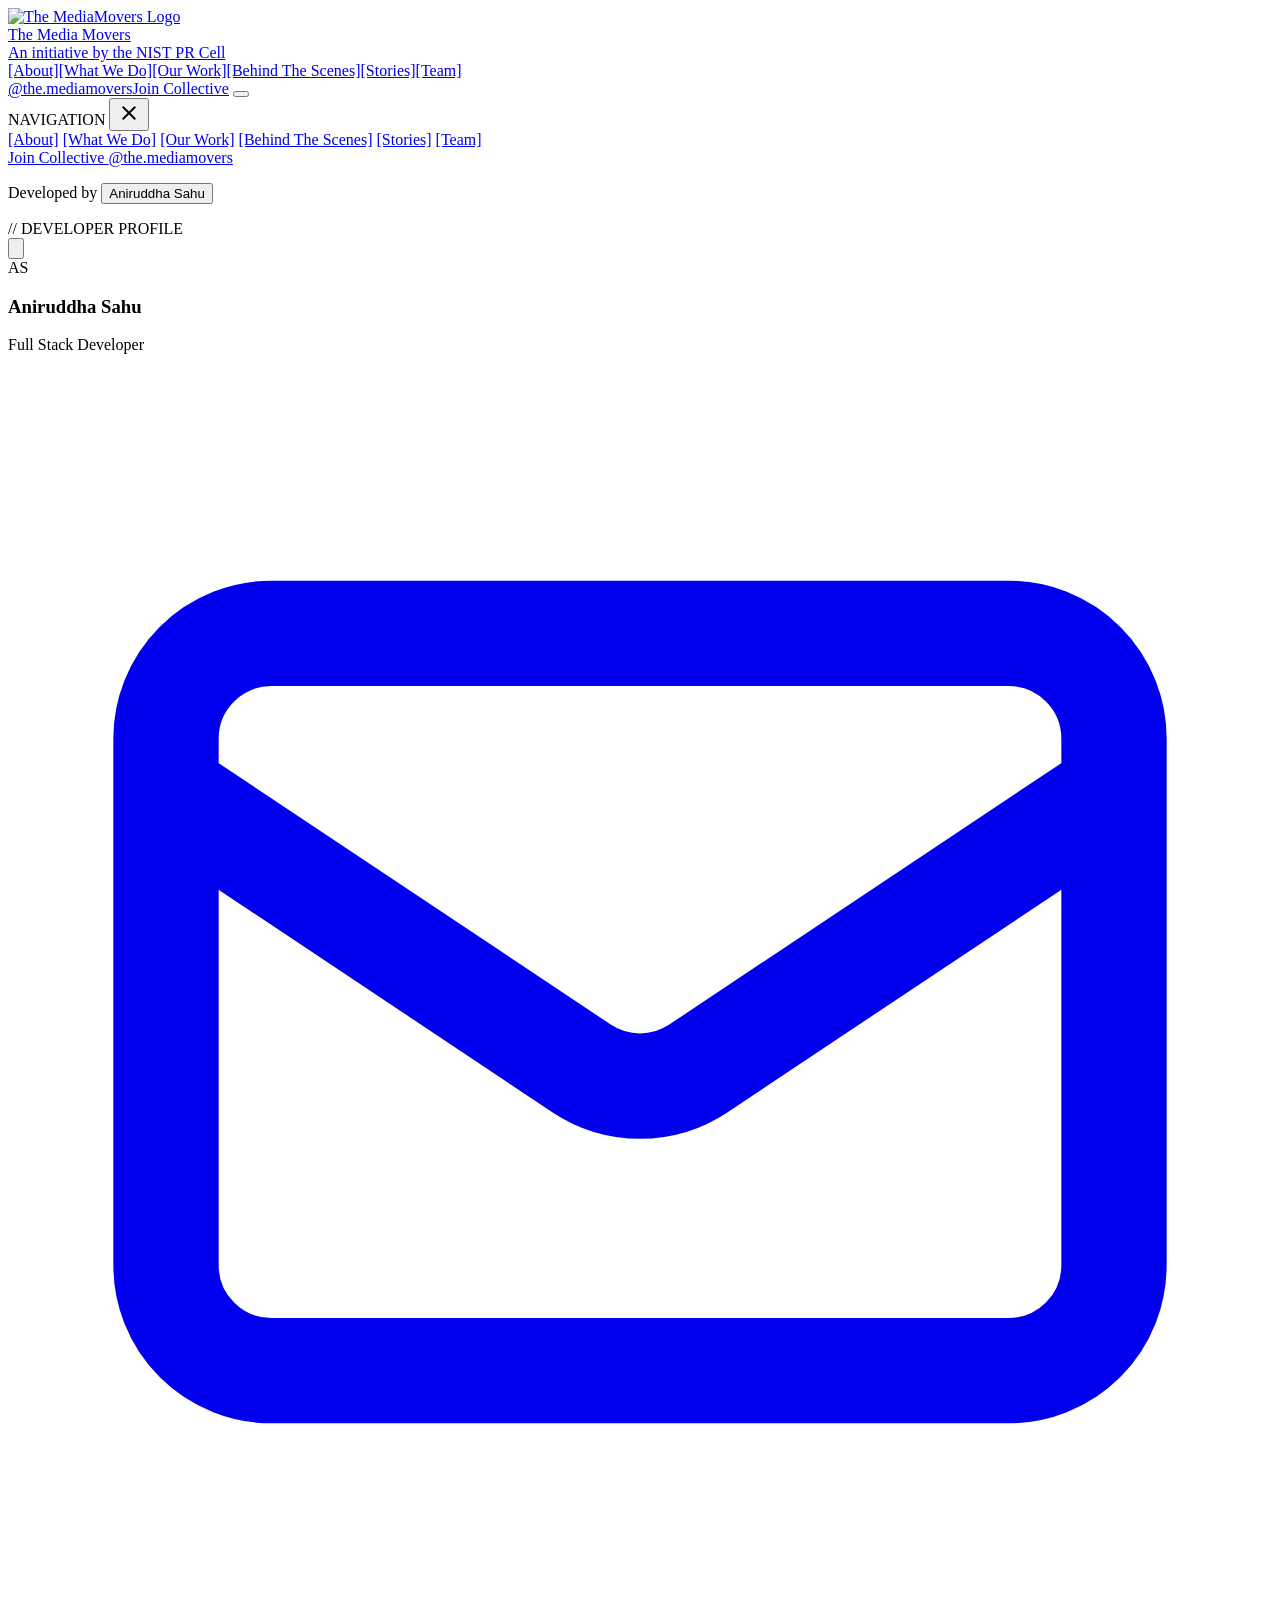
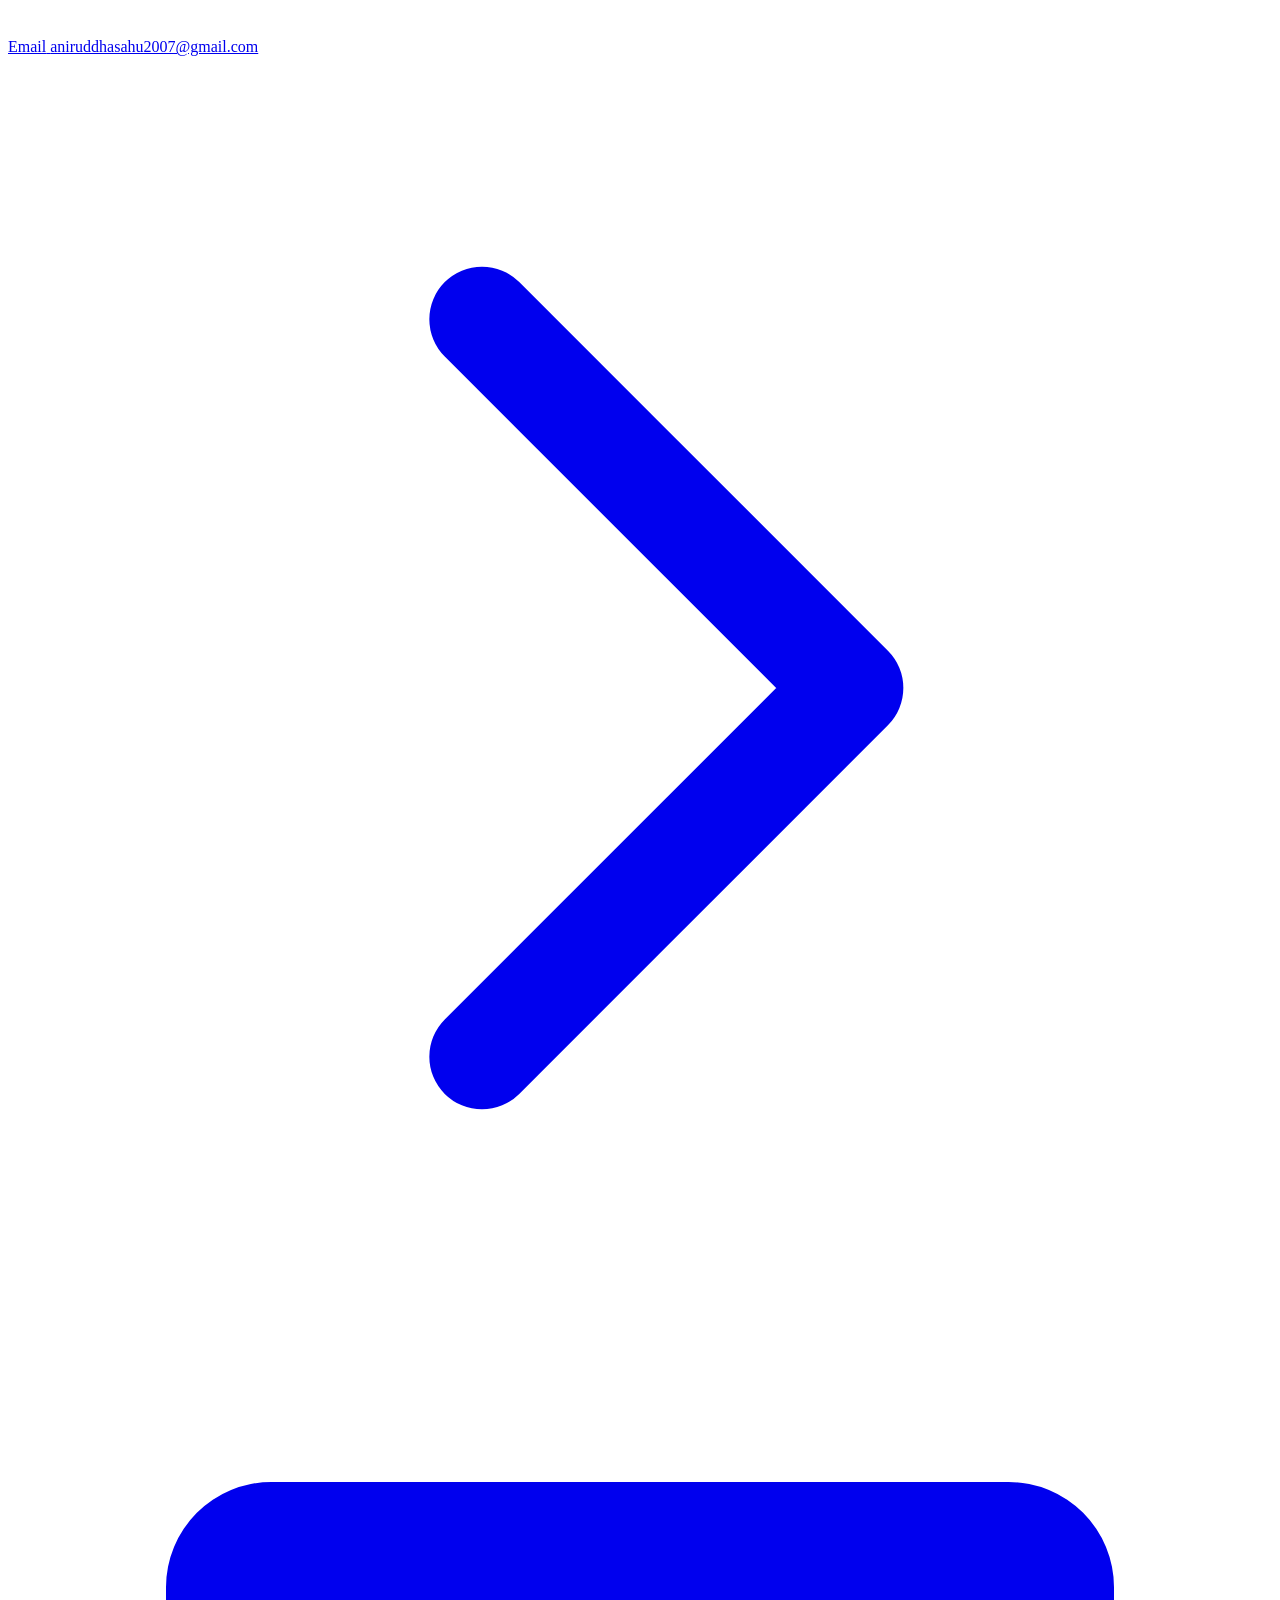
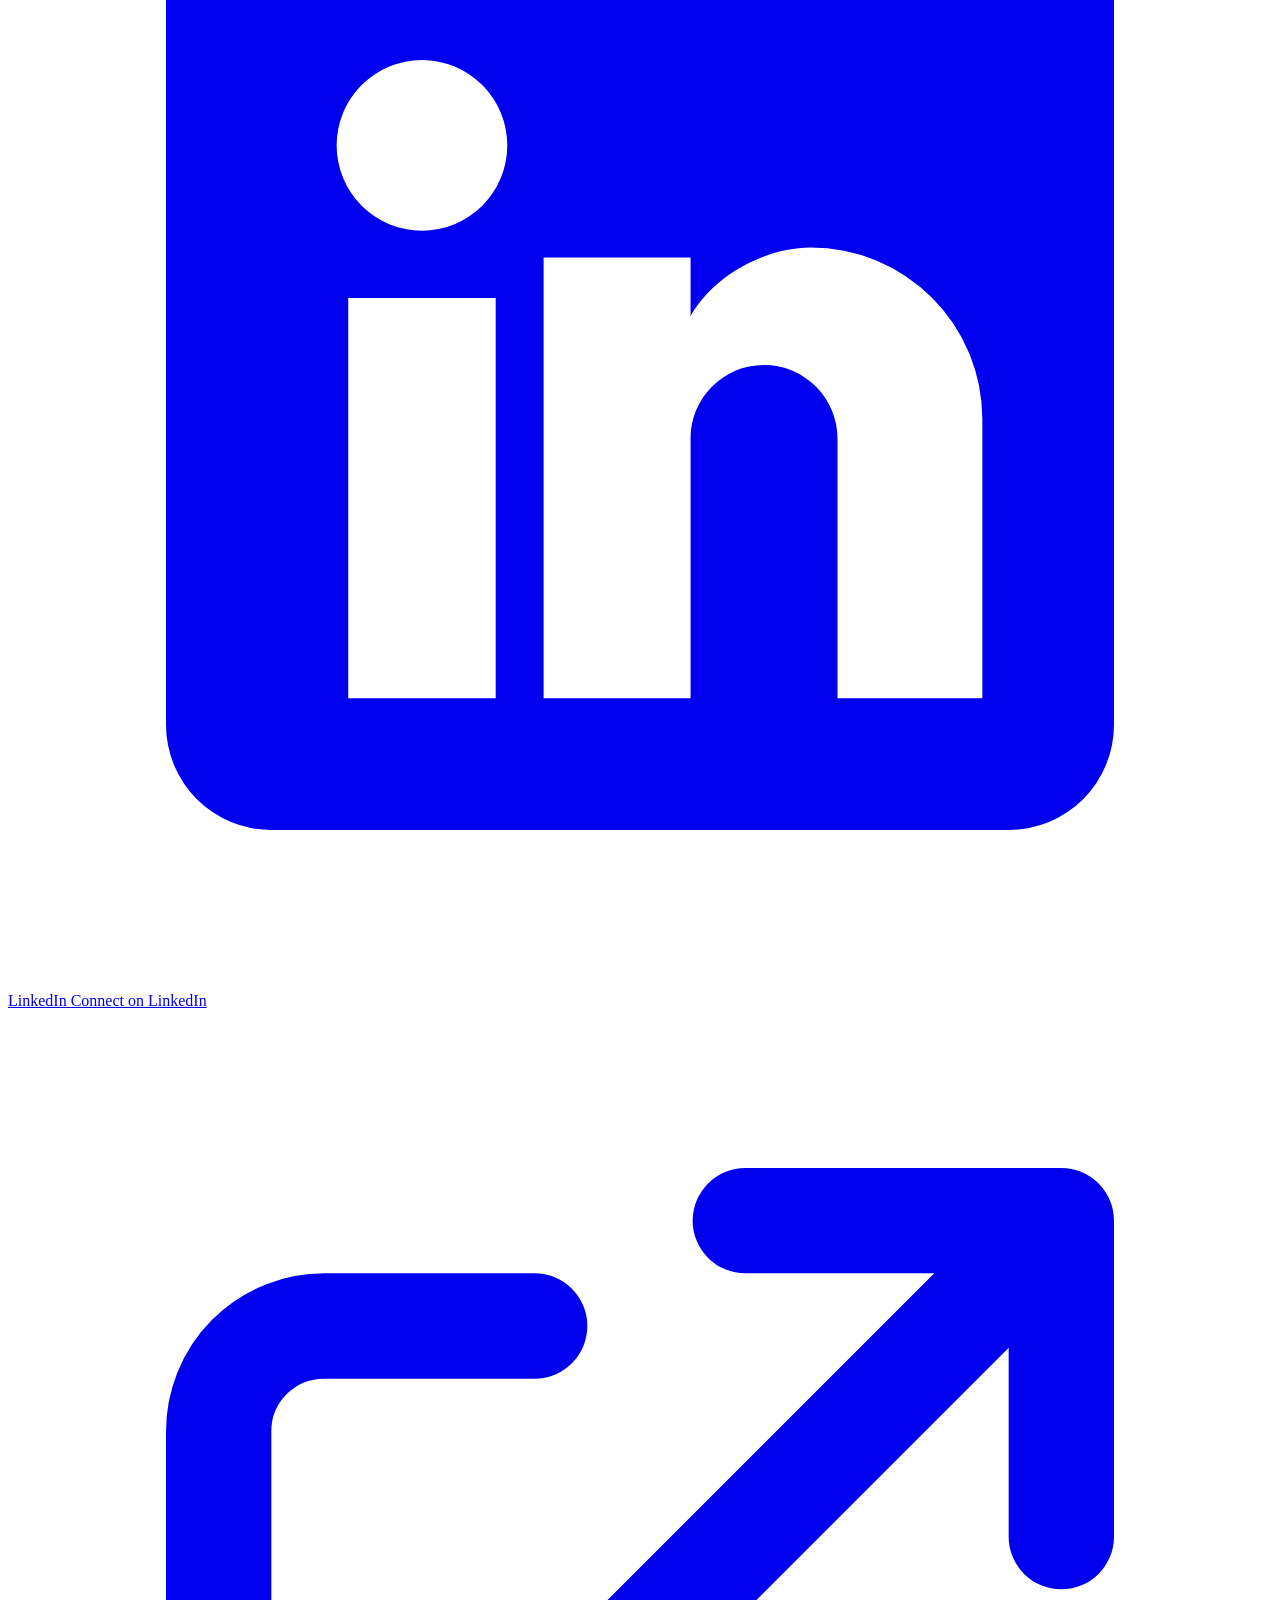
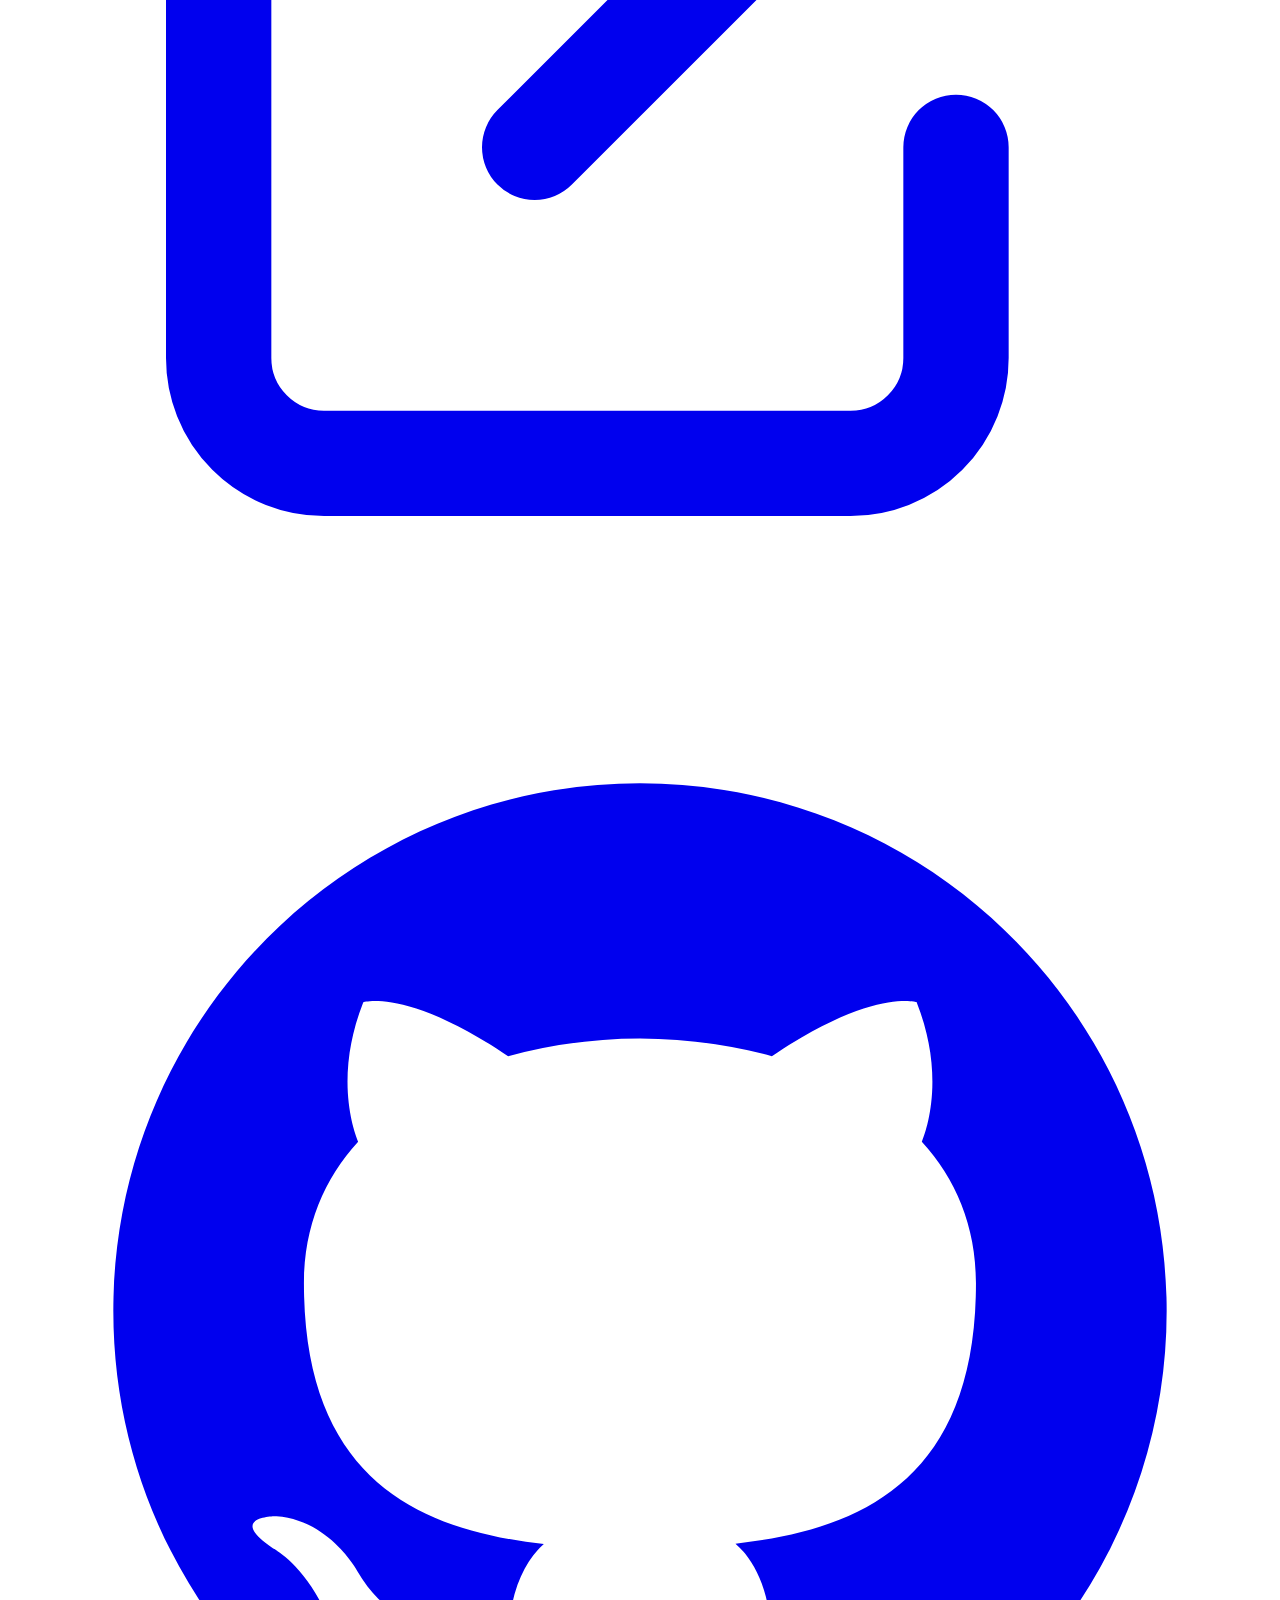
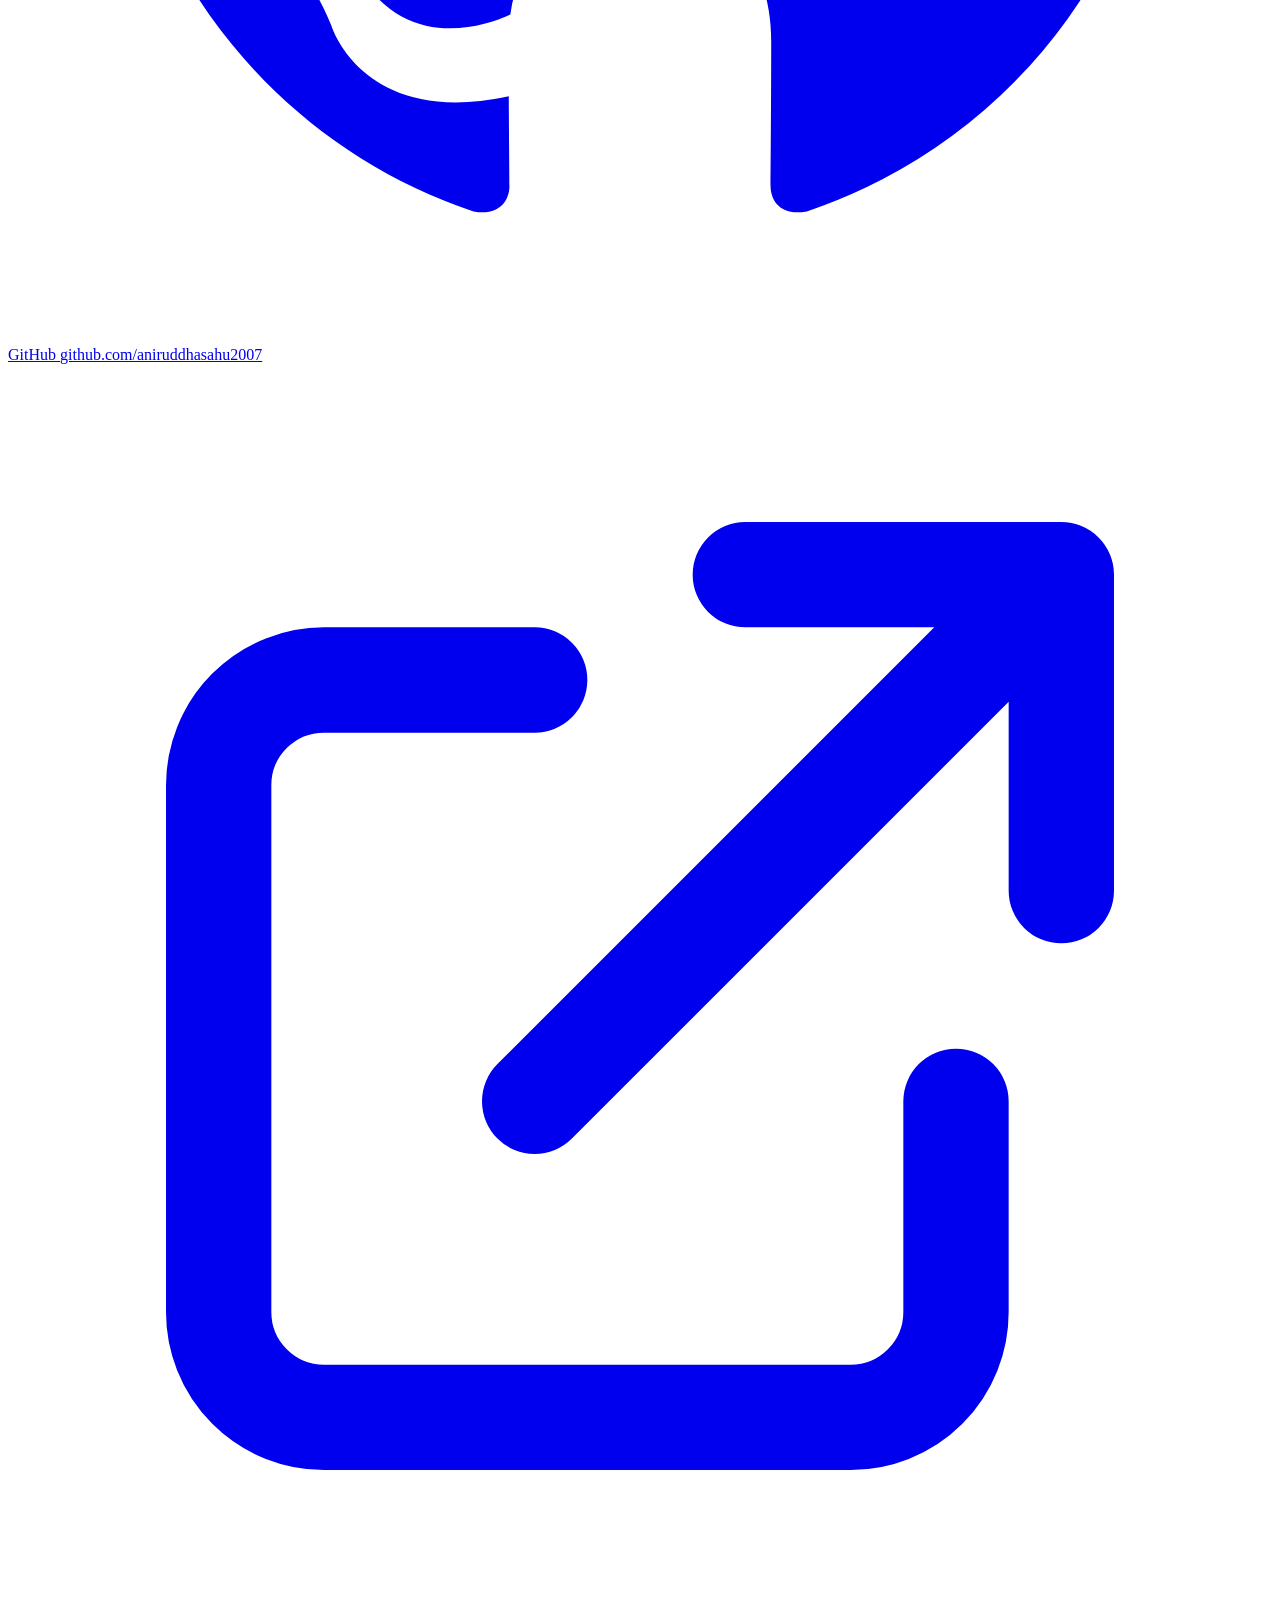
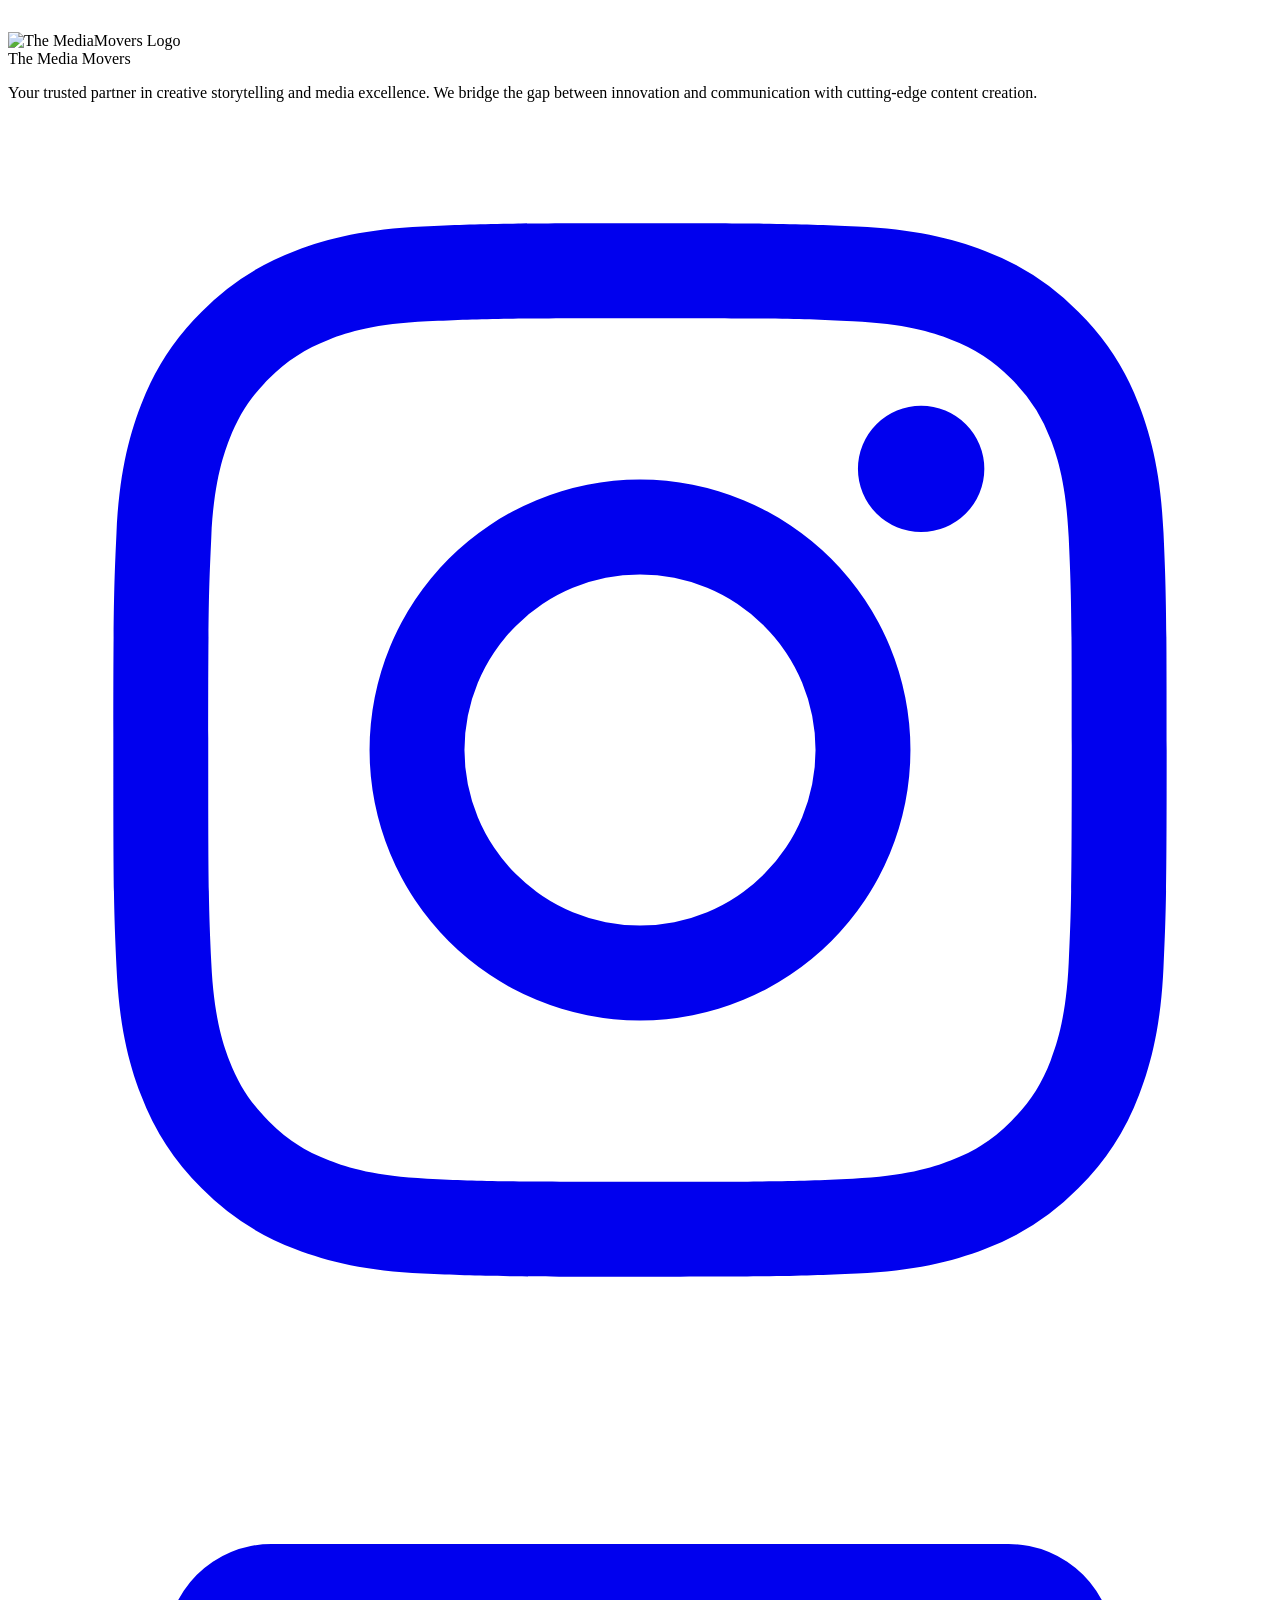
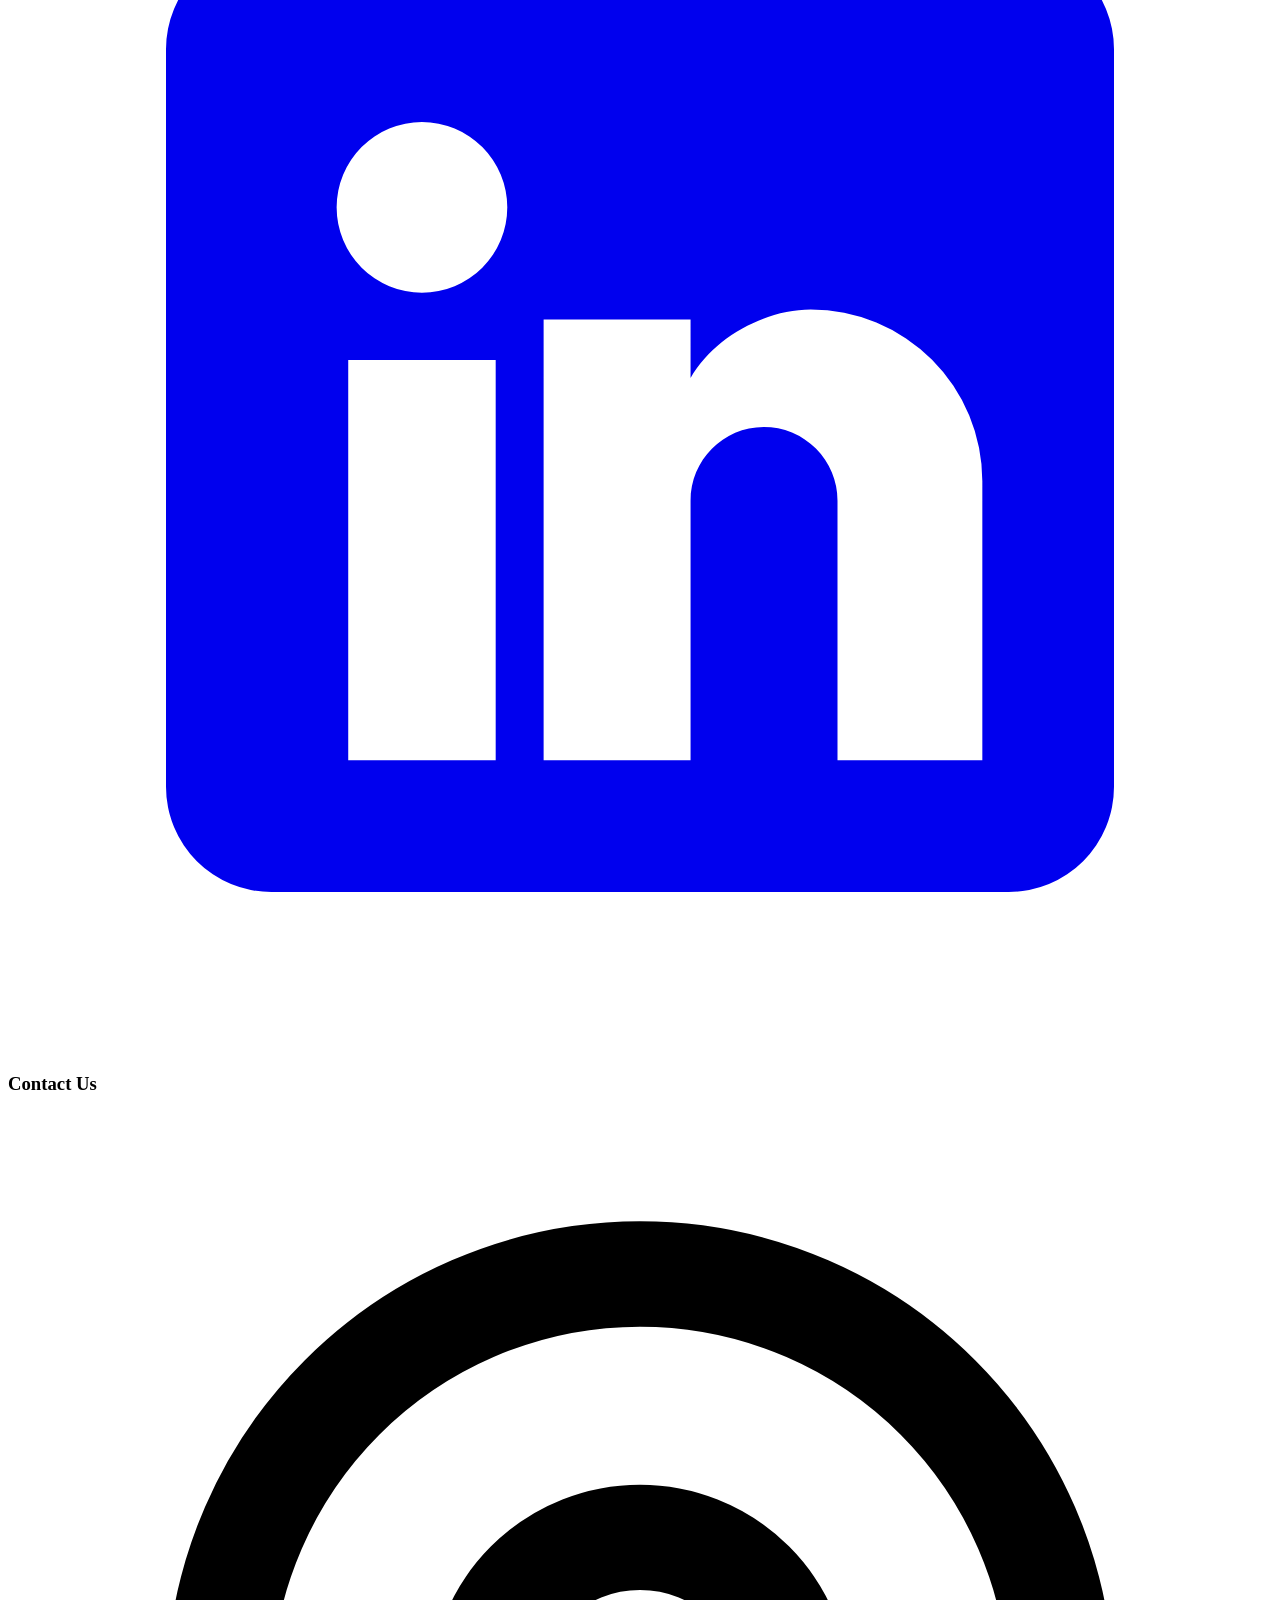
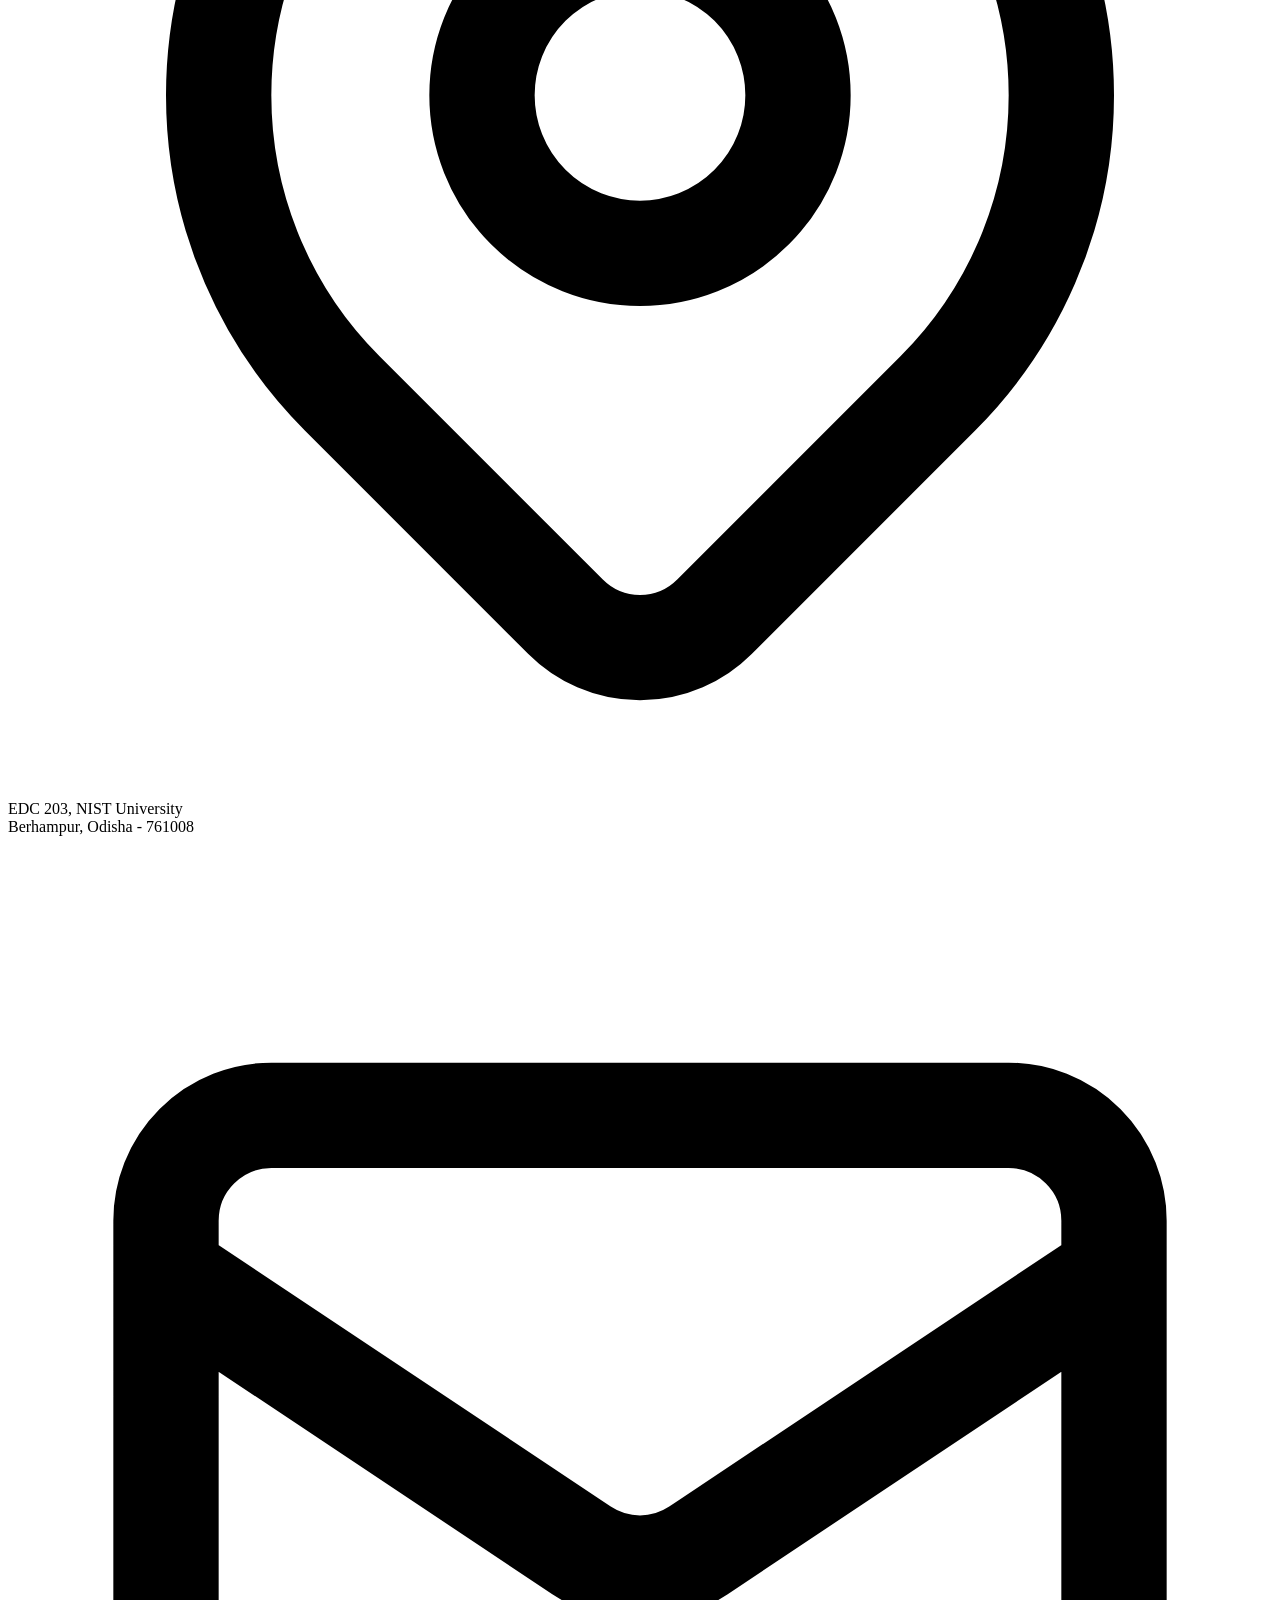
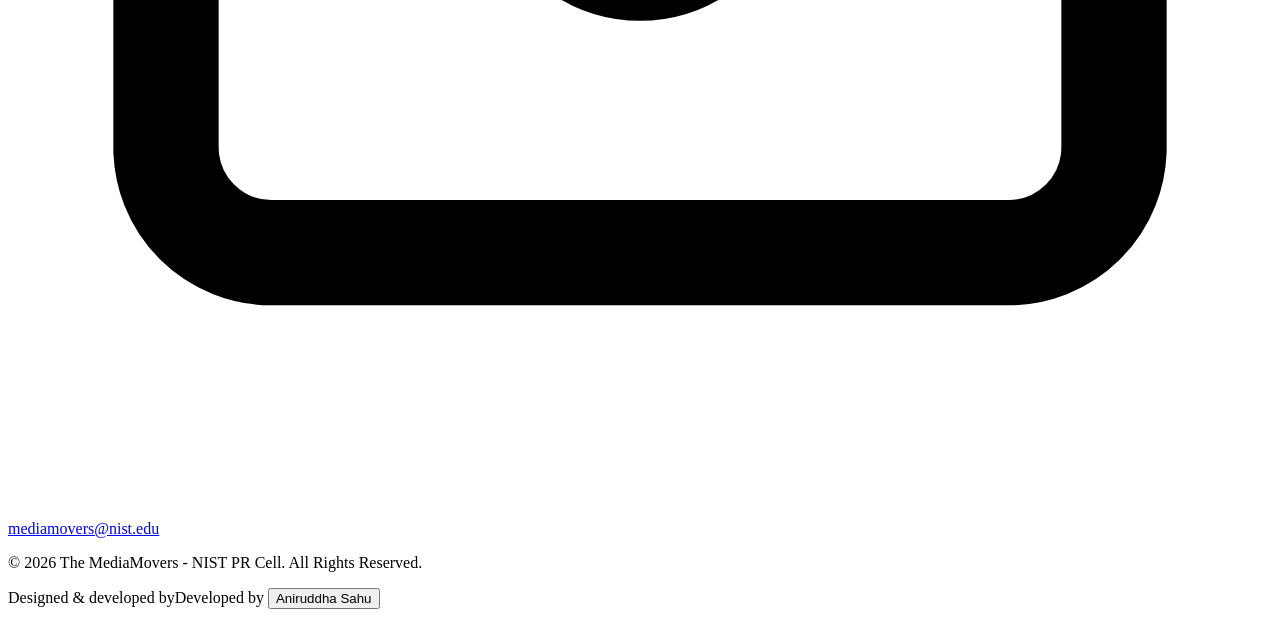
==== frontend/index.html @ fbd1dc48 "feat(ui): add developer credit in footer and drawer with contact popup" ====
<!DOCTYPE html>
<html class="dark" lang="en">

<head>
  <meta charset="utf-8">
  <meta content="width=device-width, initial-scale=1.0" name="viewport">
  <meta content="web_standard" name="shell-type">
  <link href="https://fonts.googleapis.com" rel="preconnect">
  <link crossorigin="" href="https://fonts.gstatic.com" rel="preconnect">
  <link
    href="https://fonts.googleapis.com/css2?family=Anton&amp;family=JetBrains+Mono:wght@400;500&amp;family=Outfit:wght@400;500;600&amp;display=swap"
    rel="stylesheet">
  <link
    href="https://fonts.googleapis.com/css2?family=Dancing+Script:wght@600;700&amp;family=Poppins:wght@400;500;600;700&amp;display=swap"
    rel="stylesheet">
  <link href="https://fonts.googleapis.com/css2?family=Material+Symbols+Outlined:opsz,wght,FILL,GRAD@24,400,0,0"
    rel="stylesheet">
  <link
    href="https://fonts.googleapis.com/css2?family=Material+Symbols+Outlined:wght,FILL@100..700,0..1&amp;display=swap"
    rel="stylesheet">
  <script src="https://cdn.tailwindcss.com?plugins=forms,container-queries"></script>
  <script src="/js/tailwind-config.js?v=1"></script>
  <link rel="stylesheet" href="/css/styles.css?v=1">
</head>

<body
  class="bg-surface-pitch font-body-md text-on-surface antialiased selection:bg-primary-container selection:text-on-surface relative overflow-x-hidden">
  <!-- Fluid Ambient Cursor Spotlight -->
  <div aria-hidden="true"
    class="pointer-events-none fixed w-[420px] h-[420px] rounded-full bg-[#ff5e1e]/[0.04] blur-[120px] -translate-x-1/2 -translate-y-1/2 z-0 transition-opacity duration-500 opacity-0"
    id="mouse-spotlight">
  </div>
  <header
    class="fixed top-0 left-0 right-0 z-40 bg-surface-pitch/90 backdrop-blur-md border-b border-border-hairline transition-all duration-300">
    <div class="h-20 w-full px-margin-mobile lg:px-margin flex items-center justify-between">
      <div class="flex items-center">
        <a class="header-brand-link group" data-path="about" href="#/about"
          aria-label="The Media Movers - An initiative by the NIST PR Cell">
          <img alt="The MediaMovers Logo" class="header-brand-logo" src="/IMG-20250221-WA0014.jpg">
          <div class="header-brand-text">
            <div class="header-brand-title">
              <span class="header-brand-the">The</span>
              <span class="header-brand-name">Media Movers</span>
            </div>
            <span class="header-brand-subtitle">An initiative by the NIST PR Cell</span>
          </div>
        </a>
      </div>
      <nav class="hidden xl:flex items-center gap-8"
        data-active-classes="text-on-surface border-b-2 border-primary-container"><a aria-current="page"
          class="font-label-mono-sm uppercase transition-all py-2 text-on-surface border-b-2 border-primary-container hover:tracking-wider"
          data-path="about" href="#/about">[About]</a><a
          class="relative font-label-mono-sm text-label-mono-sm uppercase text-text-muted hover:text-on-surface hover:tracking-wider transition-all py-2 group"
          data-path="what-we-do" href="#/what-we-do">[What We Do]<span
            class="absolute bottom-0 left-0 w-0 h-[2px] bg-primary-container transition-all duration-300 group-hover:w-full"></span></a><a
          class="relative font-label-mono-sm text-label-mono-sm uppercase text-text-muted hover:text-on-surface hover:tracking-wider transition-all py-2 group"
          data-path="our-work" href="#/our-work">[Our Work]<span
            class="absolute bottom-0 left-0 w-0 h-[2px] bg-primary-container transition-all duration-300 group-hover:w-full"></span></a><a
          class="relative font-label-mono-sm text-label-mono-sm uppercase text-text-muted hover:text-on-surface hover:tracking-wider transition-all py-2 group"
          data-path="behind-the-scenes" href="#/behind-the-scenes">[Behind The Scenes]<span
            class="absolute bottom-0 left-0 w-0 h-[2px] bg-primary-container transition-all duration-300 group-hover:w-full"></span></a><a
          class="relative font-label-mono-sm text-label-mono-sm uppercase text-text-muted hover:text-on-surface hover:tracking-wider transition-all py-2 group"
          data-path="stories" href="#/stories">[Stories]<span
            class="absolute bottom-0 left-0 w-0 h-[2px] bg-primary-container transition-all duration-300 group-hover:w-full"></span></a><a
          class="relative font-label-mono-sm text-label-mono-sm uppercase text-text-muted hover:text-on-surface hover:tracking-wider transition-all py-2 group"
          data-path="team" href="#/team">[Team]<span
            class="absolute bottom-0 left-0 w-0 h-[2px] bg-primary-container transition-all duration-300 group-hover:w-full"></span></a>
      </nav>
      <div class="flex items-center gap-6"><a
          class="hidden md:inline-flex items-center font-label-mono-sm text-label-mono-sm text-text-muted hover:text-primary transition-colors uppercase tracking-wider"
          href="https://www.instagram.com/the.mediamovers" target="_blank" rel="noopener">@the.mediamovers</a><a
          class="relative inline-flex items-center justify-center px-5 py-2.5 bg-surface-pitch border border-primary-container text-on-surface font-label-mono-lg text-label-mono-lg uppercase tracking-wider transition-all duration-200 hover:bg-primary-container hover:text-on-surface hover:shadow-[0_0_20px_rgba(255,94,30,0.35)] hover:-translate-y-0.5 active:translate-y-0"
          data-path="join-collective" href="#/join-collective"><span
            class="w-1.5 h-1.5 bg-primary-container mr-2 inline-block rec-dot"></span>Join Collective</a>
        <button id="mobile-menu-btn"
          class="xl:hidden flex flex-col justify-center items-center w-10 h-10 border border-border-hairline hover:border-primary-container transition-colors group"
          aria-label="Open menu" aria-expanded="false" aria-controls="mobile-drawer">
          <span class="hamburger-line block w-5 h-[1px] bg-text-muted group-hover:bg-primary-container mb-[6px]"></span>
          <span class="hamburger-line block w-5 h-[1px] bg-text-muted group-hover:bg-primary-container mb-[6px]"></span>
          <span class="hamburger-line block w-5 h-[1px] bg-text-muted group-hover:bg-primary-container"></span>
        </button>
      </div>
    </div>
  </header>
  <!-- Mobile Drawer Overlay -->
  <div id="mobile-drawer-overlay"
    class="drawer-overlay fixed inset-0 z-[90] bg-surface-pitch/60 backdrop-blur-sm hidden" aria-hidden="true"></div>
  <!-- Mobile Drawer Panel -->
  <div id="mobile-drawer"
    class="drawer-panel fixed top-0 right-0 bottom-0 z-[95] w-[80vw] max-w-[360px] bg-surface-pitch border-l border-border-hairline flex flex-col hidden"
    role="dialog" aria-modal="true" aria-label="Navigation menu">
    <div class="h-20 flex items-center justify-between px-6 border-b border-border-hairline shrink-0">
      <span class="font-label-mono-sm text-label-mono-sm text-text-muted uppercase tracking-widest">NAVIGATION</span>
      <button id="mobile-menu-close"
        class="flex items-center justify-center w-10 h-10 border border-border-hairline hover:border-primary-container text-text-muted hover:text-primary-container transition-colors"
        aria-label="Close menu">
        <span class="material-symbols-outlined text-[20px]">close</span>
      </button>
    </div>
    <nav class="flex-1 overflow-y-auto py-6 px-6 flex flex-col">
      <a data-path="about" href="#/about"
        class="drawer-link font-label-mono-sm text-label-mono-sm uppercase tracking-wider text-text-muted hover:text-on-surface py-4 border-b border-border-hairline transition-colors block">[About]</a>
      <a data-path="what-we-do" href="#/what-we-do"
        class="drawer-link font-label-mono-sm text-label-mono-sm uppercase tracking-wider text-text-muted hover:text-on-surface py-4 border-b border-border-hairline transition-colors block">[What
        We Do]</a>
      <a data-path="our-work" href="#/our-work"
        class="drawer-link font-label-mono-sm text-label-mono-sm uppercase tracking-wider text-text-muted hover:text-on-surface py-4 border-b border-border-hairline transition-colors block">[Our
        Work]</a>
      <a data-path="behind-the-scenes" href="#/behind-the-scenes"
        class="drawer-link font-label-mono-sm text-label-mono-sm uppercase tracking-wider text-text-muted hover:text-on-surface py-4 border-b border-border-hairline transition-colors block">[Behind
        The Scenes]</a>
      <a data-path="stories" href="#/stories"
        class="drawer-link font-label-mono-sm text-label-mono-sm uppercase tracking-wider text-text-muted hover:text-on-surface py-4 border-b border-border-hairline transition-colors block">[Stories]</a>
      <a data-path="team" href="#/team"
        class="drawer-link font-label-mono-sm text-label-mono-sm uppercase tracking-wider text-text-muted hover:text-on-surface py-4 border-b border-border-hairline transition-colors block">[Team]</a>
    </nav>
    <div class="shrink-0 px-6 pb-8 space-y-4 border-t border-border-hairline pt-6">
      <a data-path="join-collective" href="#/join-collective"
        class="drawer-link inline-flex items-center justify-center w-full px-5 py-3 bg-surface-pitch border border-primary-container text-on-surface font-label-mono-lg text-label-mono-lg uppercase tracking-wider transition-all hover:bg-primary-container hover:shadow-[0_0_20px_rgba(255,94,30,0.35)]">
        <span class="w-1.5 h-1.5 bg-primary-container mr-2 inline-block rec-dot"></span>Join Collective
      </a>
      <a class="flex items-center justify-center font-label-mono-sm text-label-mono-sm text-text-muted hover:text-primary transition-colors uppercase tracking-wider"
        href="https://www.instagram.com/the.mediamovers" target="_blank" rel="noopener">@the.mediamovers</a>
      <div class="devcredit-drawer-divider" aria-hidden="true"></div>
      <p class="devcredit-drawer-line">
        Developed by <button type="button" class="devcredit-btn" data-action="open-dev-credit" aria-haspopup="dialog" aria-label="View developer contact details"><span class="devcredit-name">Aniruddha Sahu</span></button>
      </p>
    </div>
  </div>
  <main id="app"
    class="w-full pt-20 bg-surface-pitch min-h-screen relative z-10 flex flex-col text-on-surface select-none"></main>
  <div id="modal-root"></div>
  <!-- ==================== DEVELOPER CREDIT CONTACT POPUP ==================== -->
  <div id="devcredit-modal"
    class="fixed inset-0 z-[120] bg-surface-pitch/95 backdrop-blur-md hidden flex items-center justify-center p-4 transition-opacity duration-300 opacity-0 pointer-events-auto"
    role="dialog" aria-modal="true" aria-labelledby="devcredit-title" data-action="close-devcredit-backdrop">
    <div
      class="devcredit-card relative w-full max-w-md bg-surface-slate border border-border-hairline p-6 sm:p-8 flex flex-col shadow-[0_0_60px_rgba(0,0,0,0.85)] transform scale-95 transition-all duration-300"
      id="devcredit-card">
      <div class="flex items-center justify-between pb-4 border-b border-border-hairline mb-6">
        <div class="flex items-center gap-2">
          <span class="w-2 h-2 rounded-full bg-primary-container rec-dot"></span>
          <span class="font-label-mono-sm text-label-mono-sm text-text-muted uppercase tracking-widest">// DEVELOPER PROFILE</span>
        </div>
        <button type="button" class="devcredit-close-btn text-text-muted hover:text-primary transition-colors p-1.5 cursor-pointer"
          data-action="close-devcredit" aria-label="Close developer contact dialog">
          <svg class="w-5 h-5" fill="none" viewBox="0 0 24 24" stroke="currentColor" stroke-width="2" aria-hidden="true">
            <path stroke-linecap="round" stroke-linejoin="round" d="M6 18L18 6M6 6l12 12" />
          </svg>
        </button>
      </div>

      <div class="flex flex-col items-center text-center mb-6">
        <div class="devcredit-avatar mb-4" aria-hidden="true">
          <span class="devcredit-avatar-text" id="devcredit-initials">AS</span>
        </div>
        <h3 id="devcredit-title" class="font-headline-md text-xl sm:text-2xl uppercase tracking-tight text-on-surface font-semibold">
          Aniruddha Sahu
        </h3>
        <p id="devcredit-role" class="font-label-mono-sm text-xs text-primary-container uppercase tracking-wider mt-1">
          Full Stack Developer
        </p>
      </div>

      <div class="space-y-3" id="devcredit-links-container">
        <!-- Email Link -->
        <a id="devcredit-link-email" href="mailto:aniruddhasahu2007@gmail.com" class="devcredit-link-item group" aria-label="Send email to Aniruddha Sahu">
          <div class="devcredit-link-icon-wrap" aria-hidden="true">
            <svg class="w-5 h-5 text-primary-container" fill="none" viewBox="0 0 24 24" stroke="currentColor" stroke-width="2">
              <path stroke-linecap="round" stroke-linejoin="round" d="M3 8l7.89 5.26a2 2 0 002.22 0L21 8M5 19h14a2 2 0 002-2V7a2 2 0 00-2-2H5a2 2 0 00-2 2v10a2 2 0 002 2z" />
            </svg>
          </div>
          <div class="devcredit-link-content">
            <span class="devcredit-link-label">Email</span>
            <span class="devcredit-link-val" id="devcredit-val-email">aniruddhasahu2007@gmail.com</span>
          </div>
          <svg class="devcredit-link-arrow w-4 h-4 text-text-muted group-hover:text-primary-container" fill="none" viewBox="0 0 24 24" stroke="currentColor" stroke-width="2" aria-hidden="true">
            <path stroke-linecap="round" stroke-linejoin="round" d="M9 5l7 7-7 7" />
          </svg>
        </a>

        <!-- LinkedIn Link -->
        <a id="devcredit-link-linkedin" href="https://www.linkedin.com/in/aniruddha-sahu-976385375?utm_source=share_via&utm_content=profile&utm_medium=member_android" target="_blank" rel="noopener noreferrer" class="devcredit-link-item group" aria-label="Aniruddha Sahu LinkedIn profile (opens in new tab)">
          <div class="devcredit-link-icon-wrap" aria-hidden="true">
            <svg class="w-5 h-5 text-primary-container" fill="currentColor" viewBox="0 0 24 24">
              <path fill-rule="evenodd" d="M19 3a2 2 0 0 1 2 2v14a2 2 0 0 1-2 2H5a2 2 0 0 1-2-2V5a2 2 0 0 1 2-2h14m-.5 15.5v-5.3a3.26 3.26 0 0 0-3.26-3.26c-.85 0-1.84.52-2.28 1.3v-1.11h-2.79v8.37h2.79v-4.93c0-.77.62-1.4 1.39-1.4a1.4 1.4 0 0 1 1.4 1.4v4.93h2.75M6.46 10.9v7.6h2.8v-7.6h-2.8M7.86 6.38a1.62 1.62 0 1 0 0 3.24 1.62 1.62 0 0 0 0-3.24" clip-rule="evenodd" />
            </svg>
          </div>
          <div class="devcredit-link-content">
            <span class="devcredit-link-label">LinkedIn</span>
            <span class="devcredit-link-val" id="devcredit-val-linkedin">Connect on LinkedIn</span>
          </div>
          <svg class="devcredit-link-arrow w-4 h-4 text-text-muted group-hover:text-primary-container" fill="none" viewBox="0 0 24 24" stroke="currentColor" stroke-width="2" aria-hidden="true">
            <path stroke-linecap="round" stroke-linejoin="round" d="M10 6H6a2 2 0 00-2 2v10a2 2 0 002 2h10a2 2 0 002-2v-4M14 4h6m0 0v6m0-6L10 14" />
          </svg>
        </a>

        <!-- GitHub Link -->
        <a id="devcredit-link-github" href="https://github.com/aniruddhasahu2007" target="_blank" rel="noopener noreferrer" class="devcredit-link-item group" aria-label="Aniruddha Sahu GitHub profile (opens in new tab)">
          <div class="devcredit-link-icon-wrap" aria-hidden="true">
            <svg class="w-5 h-5 text-primary-container" fill="currentColor" viewBox="0 0 24 24">
              <path fill-rule="evenodd" d="M12 2C6.477 2 2 6.484 2 12.017c0 4.425 2.865 8.18 6.839 9.504.5.092.682-.217.682-.483 0-.237-.008-.868-.013-1.703-2.782.605-3.369-1.343-3.369-1.343-.454-1.158-1.11-1.466-1.11-1.466-.908-.62.069-.608.069-.608 1.003.07 1.53 1.032 1.53 1.032.892 1.53 2.341 1.088 2.91.832.092-.647.35-1.088.636-1.338-2.22-.253-4.555-1.113-4.555-4.951 0-1.093.39-1.988 1.029-2.688-.103-.253-.446-1.272.098-2.65 0 0 .84-.27 2.75 1.026A9.564 9.564 0 0112 6.844c.85.004 1.705.115 2.504.337 1.909-1.296 2.747-1.027 2.747-1.027.546 1.379.202 2.398.1 2.651.64.7 1.028 1.595 1.028 2.688 0 3.848-2.339 4.695-4.566 4.943.359.309.678.92.678 1.855 0 1.338-.012 2.419-.012 2.747 0 .268.18.58.688.482A10.019 10.019 0 0022 12.017C22 6.484 17.522 2 12 2z" clip-rule="evenodd" />
            </svg>
          </div>
          <div class="devcredit-link-content">
            <span class="devcredit-link-label">GitHub</span>
            <span class="devcredit-link-val" id="devcredit-val-github">github.com/aniruddhasahu2007</span>
          </div>
          <svg class="devcredit-link-arrow w-4 h-4 text-text-muted group-hover:text-primary-container" fill="none" viewBox="0 0 24 24" stroke="currentColor" stroke-width="2" aria-hidden="true">
            <path stroke-linecap="round" stroke-linejoin="round" d="M10 6H6a2 2 0 00-2 2v10a2 2 0 002 2h10a2 2 0 002-2v-4M14 4h6m0 0v6m0-6L10 14" />
          </svg>
        </a>
      </div>
    </div>
  </div>
  <!-- ==================== SITE FOOTER ==================== -->
  <footer class="site-footer" role="contentinfo">
    <div class="site-footer-inner">
      <div class="site-footer-grid">
        <!-- LEFT COLUMN: Brand, Description & Socials -->
        <div class="site-footer-left">
          <div class="site-footer-brand-title">
            <img src="/IMG-20250221-WA0014.jpg" alt="The MediaMovers Logo" class="site-footer-logo">
            <div class="site-footer-brand-text">
              <span class="site-footer-the">The</span>
              <span class="site-footer-mediamovers">Media Movers</span>
            </div>
          </div>
          <p class="site-footer-desc">
            Your trusted partner in creative storytelling and media excellence. We bridge the gap between innovation and
            communication with cutting-edge content creation.
          </p>
          <div class="site-footer-socials">
            <a href="https://www.instagram.com/the.mediamovers" target="_blank" rel="noopener noreferrer"
              aria-label="Follow The MediaMovers on Instagram" class="site-footer-social-btn">
              <svg class="w-5 h-5" fill="currentColor" viewBox="0 0 24 24" aria-hidden="true">
                <path fill-rule="evenodd"
                  d="M12.315 2c2.43 0 2.784.013 3.808.06 1.064.049 1.791.218 2.427.465a4.902 4.902 0 011.772 1.153 4.902 4.902 0 011.153 1.772c.247.636.416 1.363.465 2.427.048 1.067.06 1.407.06 4.123v.08c0 2.643-.012 2.987-.06 4.043-.049 1.064-.218 1.791-.465 2.427a4.902 4.902 0 01-1.153 1.772 4.902 4.902 0 01-1.772 1.153c-.636.247-1.363.416-2.427.465-1.067.048-1.407.06-4.123.06h-.08c-2.643 0-2.987-.012-4.043-.06-1.064-.049-1.791-.218-2.427-.465a4.902 4.902 0 01-1.772-1.153 4.902 4.902 0 01-1.153-1.772c-.247-.636-.416-1.363-.465-2.427-.047-1.024-.06-1.379-.06-3.808v-.63c0-2.43.013-2.784.06-3.808.049-1.064.218-1.791.465-2.427a4.902 4.902 0 011.153-1.772A4.902 4.902 0 015.45 2.525c.636-.247 1.363-.416 2.427-.465C8.901 2.013 9.256 2 11.685 2h.63zm-.081 1.802h-.468c-2.456 0-2.784.011-3.807.058-.975.045-1.504.207-1.857.344-.467.182-.8.398-1.15.748-.35.35-.566.683-.748 1.15-.137.353-.3.882-.344 1.857-.047 1.023-.058 1.351-.058 3.807v.468c0 2.456.011 2.784.058 3.807.045.975.207 1.504.344 1.857.182.466.399.8.748 1.15.35.35.683.566 1.15.748.353.137.882.3 1.857.344 1.054.048 1.37.058 4.041.058h.08c2.597 0 2.917-.01 3.96-.058.976-.045 1.505-.207 1.858-.344.466-.182.8-.398 1.15-.748.35-.35.566-.683.748-1.15.137-.353.3-.882.344-1.857.048-1.055.058-1.37.058-4.041v-.08c0-2.597-.01-2.917-.058-3.96-.045-.976-.207-1.505-.344-1.858a3.097 3.097 0 00-.748-1.15 3.098 3.098 0 00-1.15-.748c-.353-.137-.882-.3-1.857-.344-1.023-.047-1.351-.058-3.807-.058zM12 6.865a5.135 5.135 0 110 10.27 5.135 5.135 0 010-10.27zm0 1.802a3.333 3.333 0 100 6.666 3.333 3.333 0 000-6.666zm5.338-3.205a1.2 1.2 0 110 2.4 1.2 1.2 0 010-2.4z"
                  clip-rule="evenodd" />
              </svg>
            </a>
            <!-- LinkedIn link placeholder: Replace # with your official LinkedIn profile URL -->
            <a href="https://www.linkedin.com/company/the-mediamovers/" target="_blank" rel="noopener noreferrer"
              aria-label="Connect with The MediaMovers on LinkedIn" class="site-footer-social-btn">
              <svg class="w-5 h-5" fill="currentColor" viewBox="0 0 24 24" aria-hidden="true">
                <path fill-rule="evenodd"
                  d="M19 3a2 2 0 0 1 2 2v14a2 2 0 0 1-2 2H5a2 2 0 0 1-2-2V5a2 2 0 0 1 2-2h14m-.5 15.5v-5.3a3.26 3.26 0 0 0-3.26-3.26c-.85 0-1.84.52-2.28 1.3v-1.11h-2.79v8.37h2.79v-4.93c0-.77.62-1.4 1.39-1.4a1.4 1.4 0 0 1 1.4 1.4v4.93h2.75M6.46 10.9v7.6h2.8v-7.6h-2.8M7.86 6.38a1.62 1.62 0 1 0 0 3.24 1.62 1.62 0 0 0 0-3.24"
                  clip-rule="evenodd" />
              </svg>
            </a>
          </div>
        </div>

        <!-- RIGHT COLUMN: Contact Us -->
        <div class="site-footer-right">
          <h3 class="site-footer-contact-title">Contact Us</h3>

          <!-- Row 1: Address -->
          <div class="site-footer-contact-row">
            <svg class="w-5 h-5 shrink-0 text-[#FF5E1E]" fill="none" viewBox="0 0 24 24" stroke="currentColor"
              stroke-width="2" aria-hidden="true" style="margin-top: 2px;">
              <path stroke-linecap="round" stroke-linejoin="round"
                d="M17.657 16.657L13.414 20.9a1.998 1.998 0 01-2.827 0l-4.244-4.243a8 8 0 1111.314 0z" />
              <path stroke-linecap="round" stroke-linejoin="round" d="M15 11a3 3 0 11-6 0 3 3 0 016 0z" />
            </svg>
            <p class="site-footer-contact-text">
              EDC 203, NIST University<br>
              Berhampur, Odisha - 761008
            </p>
          </div>

          <!-- Row 2: Email -->
          <div class="site-footer-contact-row">
            <svg class="w-5 h-5 shrink-0 text-[#FF5E1E]" fill="none" viewBox="0 0 24 24" stroke="currentColor"
              stroke-width="2" aria-hidden="true">
              <path stroke-linecap="round" stroke-linejoin="round"
                d="M3 8l7.89 5.26a2 2 0 002.22 0L21 8M5 19h14a2 2 0 002-2V7a2 2 0 00-2-2H5a2 2 0 00-2 2v10a2 2 0 002 2z" />
            </svg>
            <a href="mailto:mediamovers@nist.edu" class="site-footer-contact-link">
              mediamovers@nist.edu
            </a>
          </div>
        </div>
      </div>

      <!-- BOTTOM BAR: Divider & Dynamic Copyright Year & Developer Credit -->
      <div class="site-footer-divider"></div>
      <div class="devcredit-footer-bottom">
        <p class="site-footer-copyright">
          &copy; <span id="footer-year">2026</span> The MediaMovers - NIST PR Cell. All Rights Reserved.
        </p>
        <p class="devcredit-line">
          <span class="devcredit-prefix-desktop">Designed &amp; developed by</span><span class="devcredit-prefix-mobile">Developed by</span> <button type="button" class="devcredit-btn" data-action="open-dev-credit" aria-haspopup="dialog" aria-label="View developer contact details"><span class="devcredit-name">Aniruddha Sahu</span></button>
        </p>
      </div>
    </div>
  </footer>
  <script>
    (function () {
      var y = document.getElementById('footer-year');
      if (y) y.textContent = new Date().getFullYear();
    })();
  </script>
  <!-- ==================== END SITE FOOTER ==================== -->
  <script src="/js/api.js?v=1"></script>
  <script src="/js/reveal.js?v=1"></script>
  <script src="/js/modals.js?v=1"></script>
  <script src="/js/drawer.js?v=1"></script>
  <script src="/js/ui.js?v=1"></script>
  <script src="/js/router.js?v=1"></script>
  <script src="/js/main.js?v=1"></script>
</body>

</html>
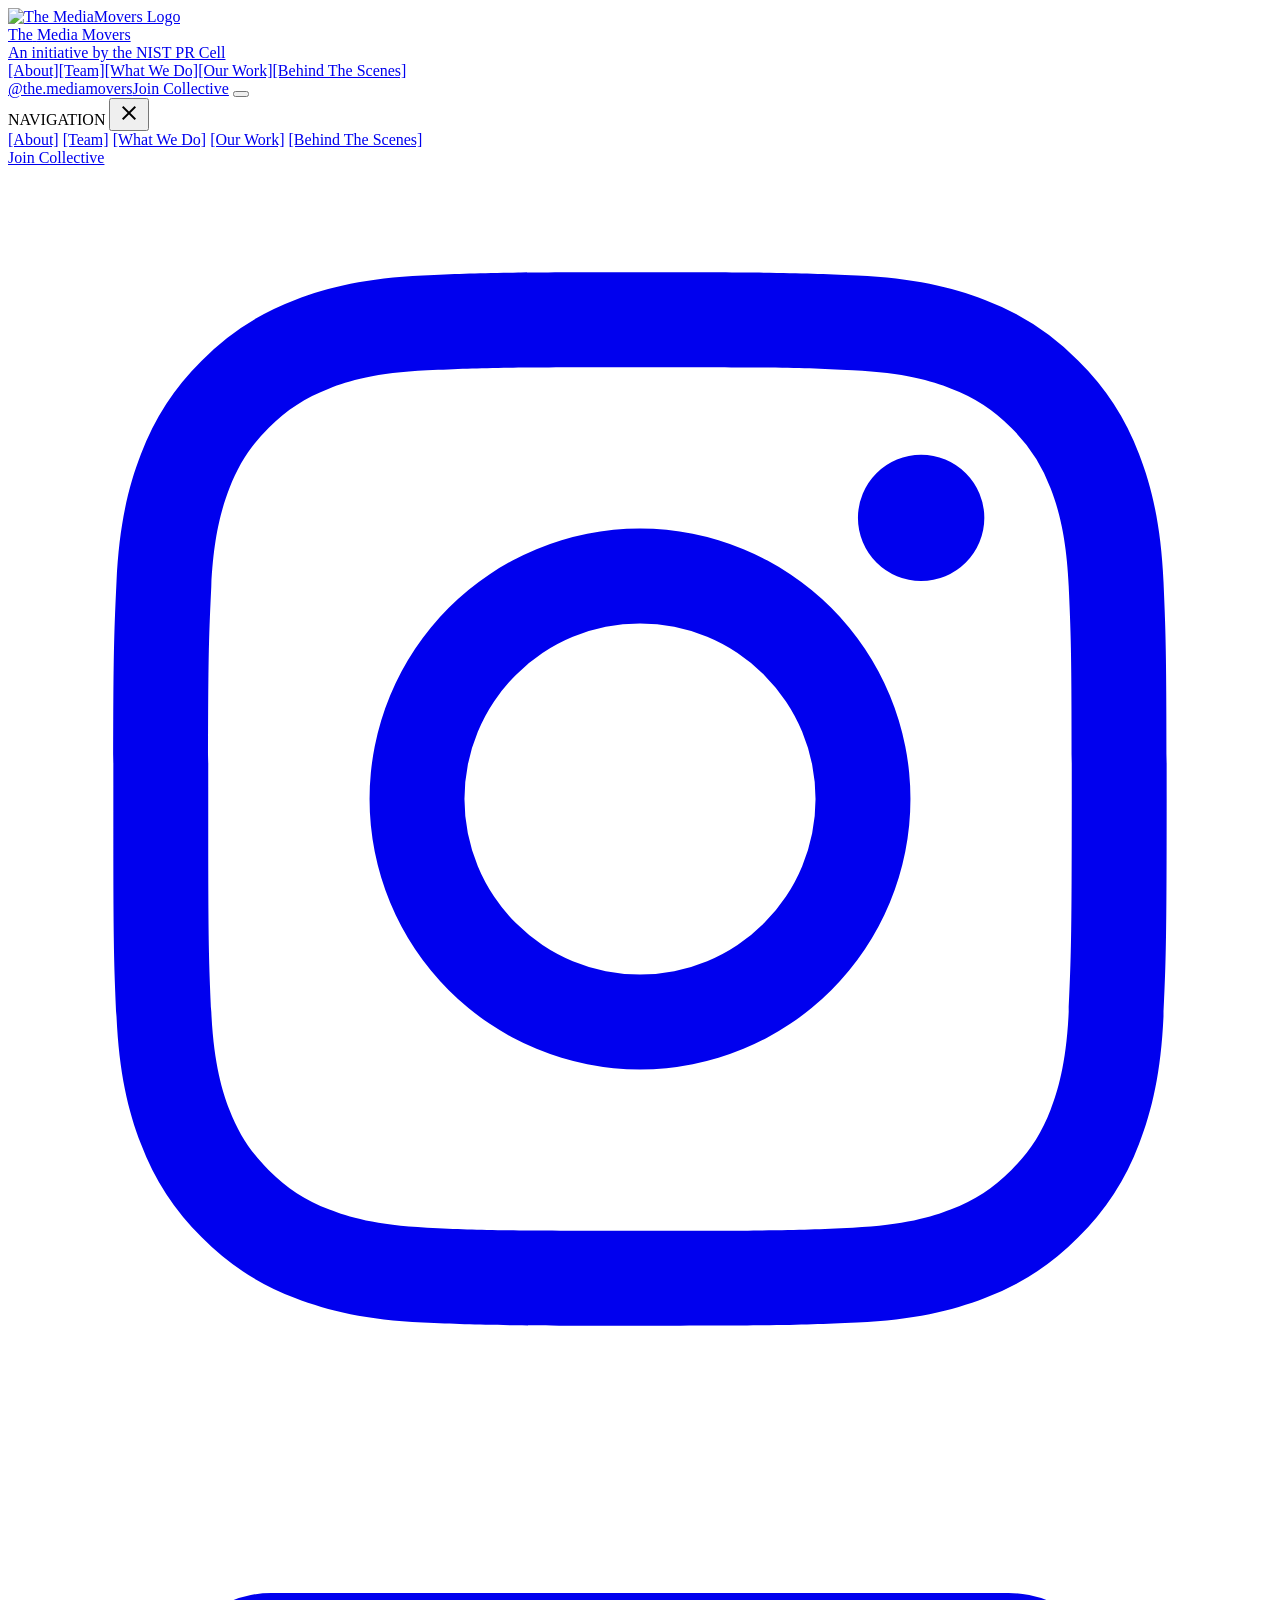
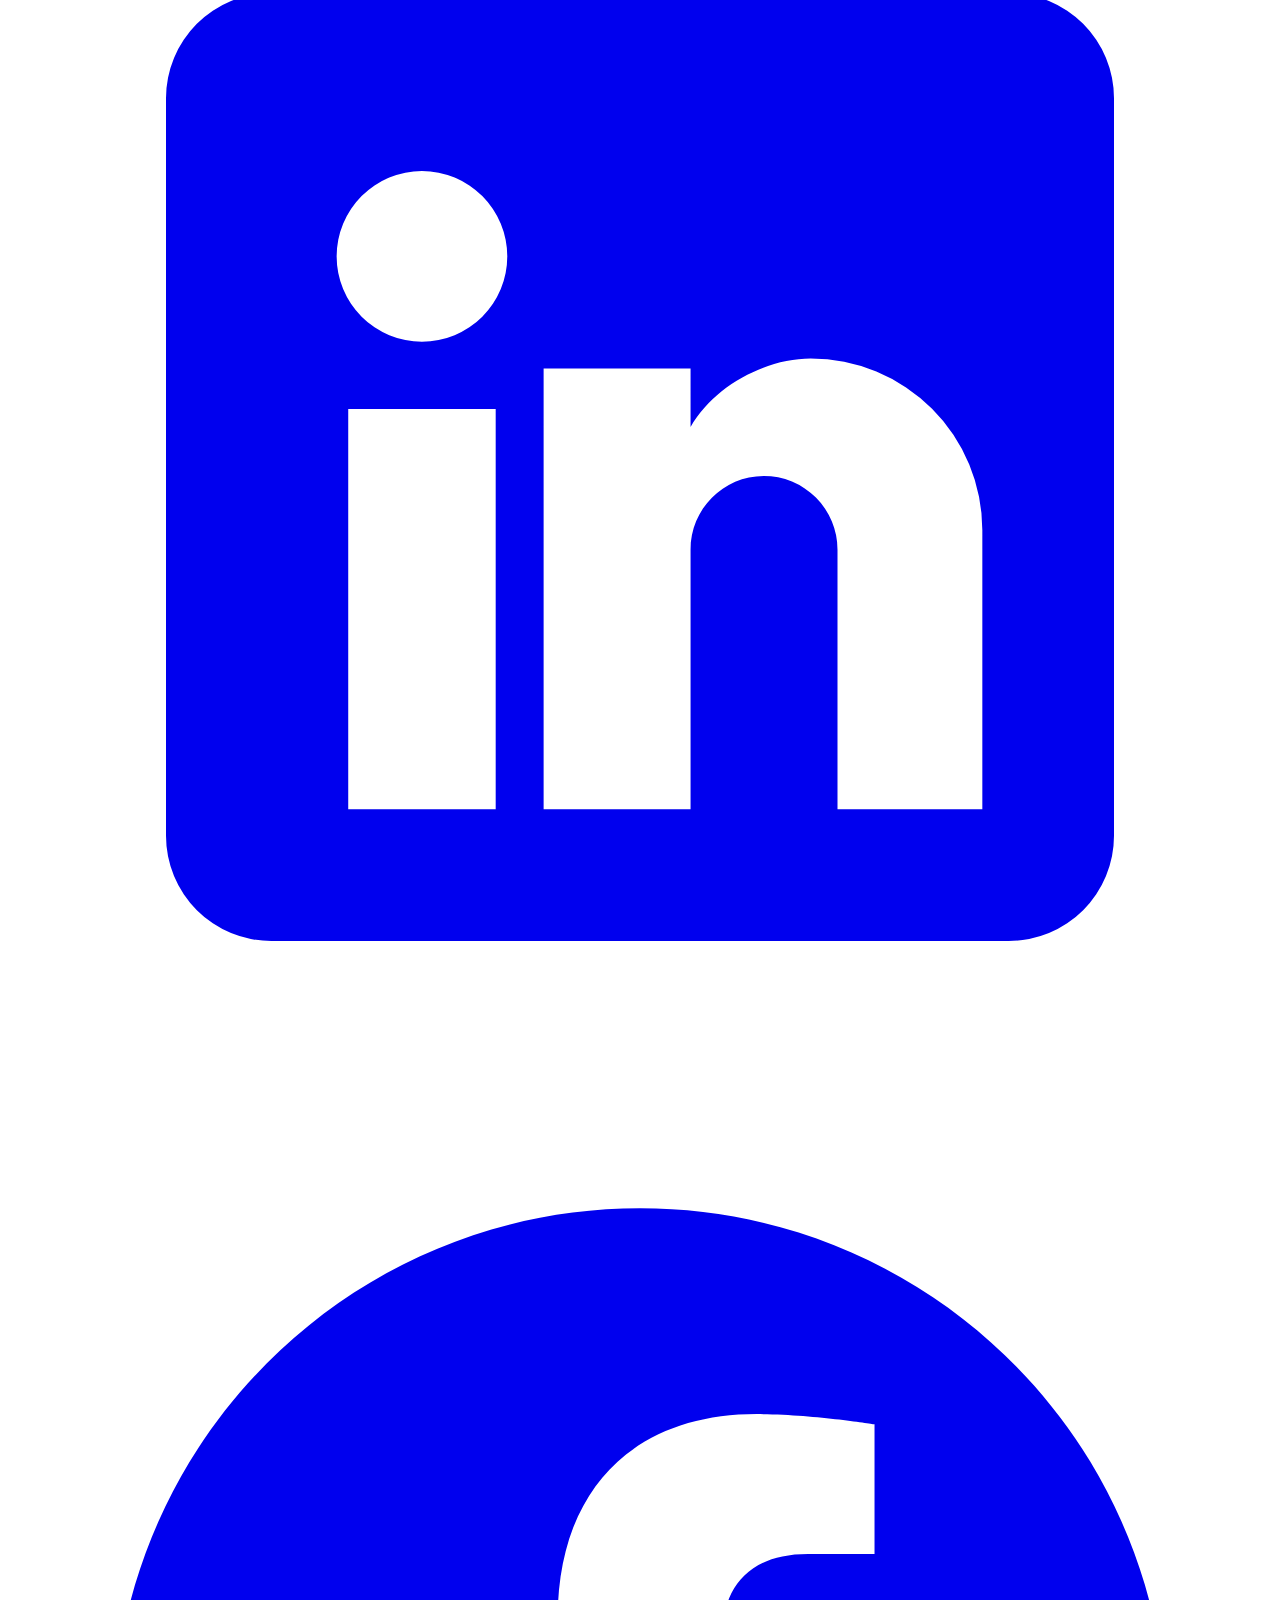
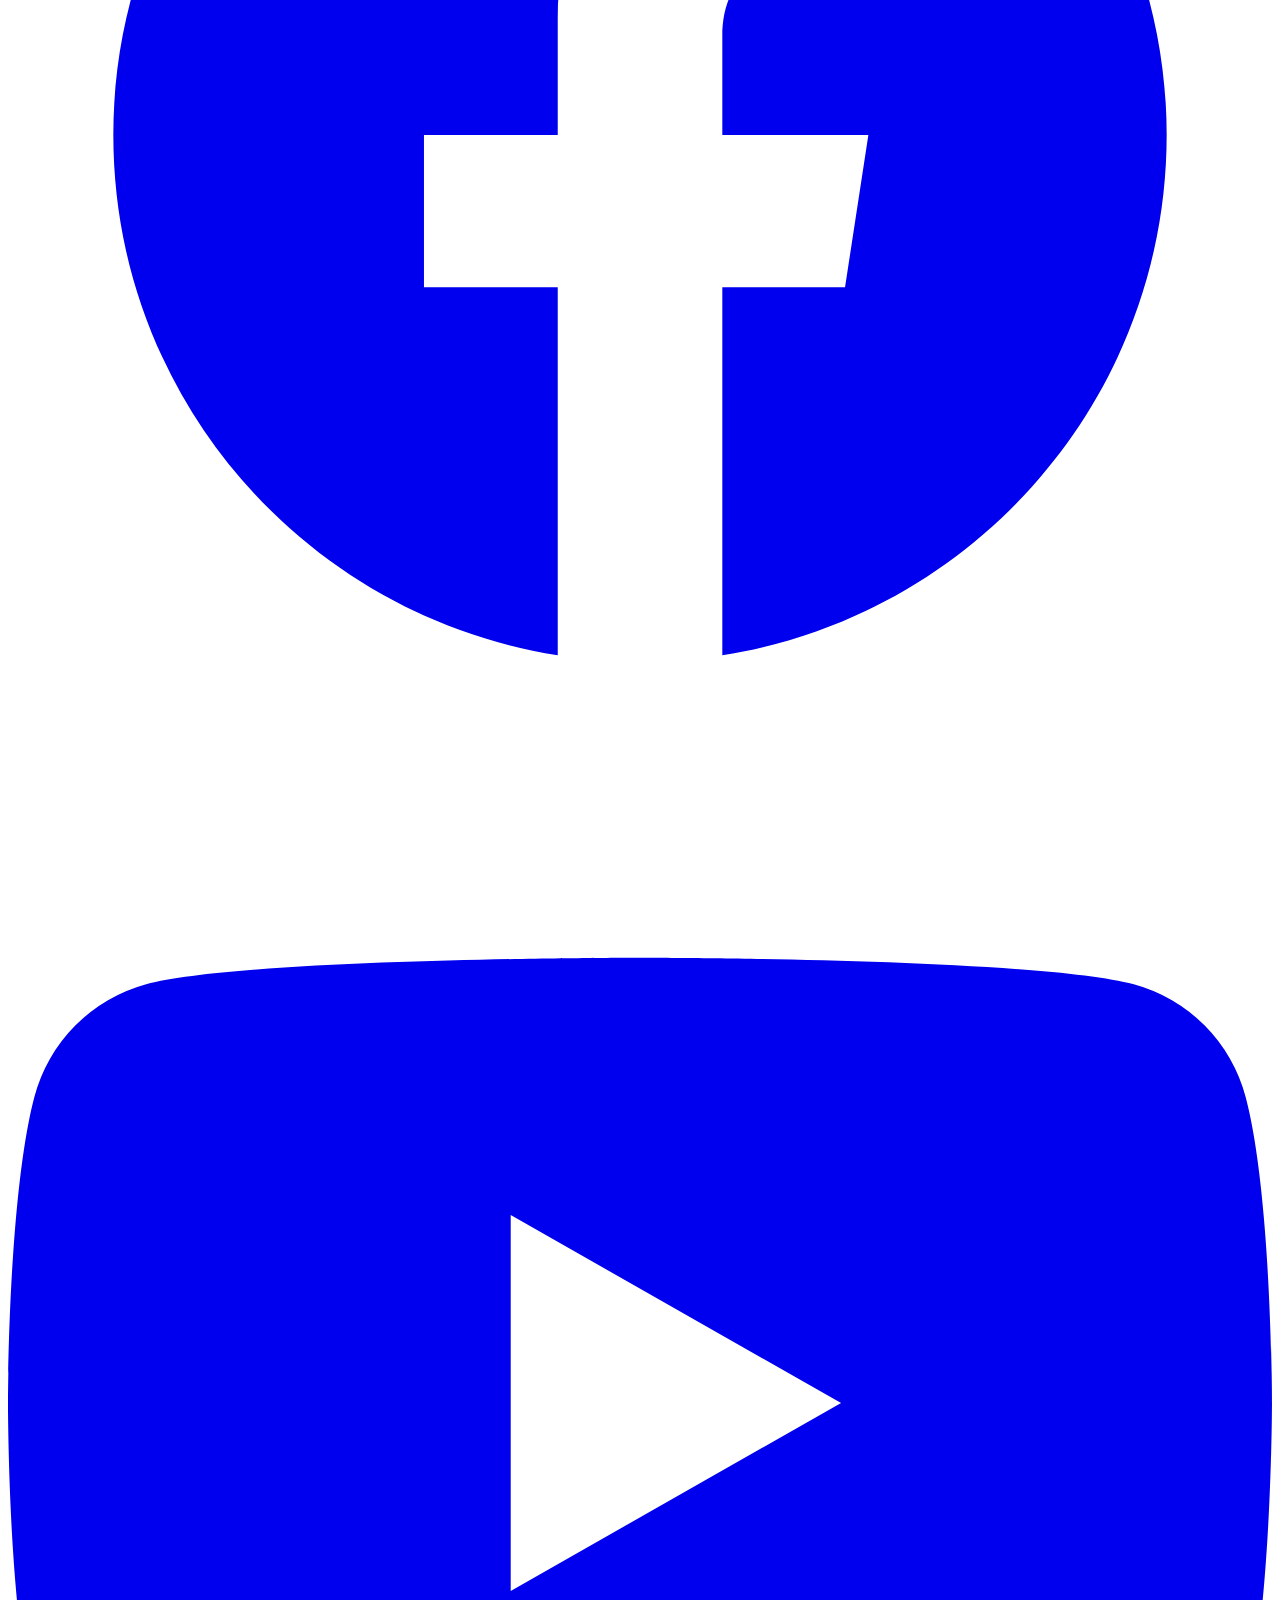
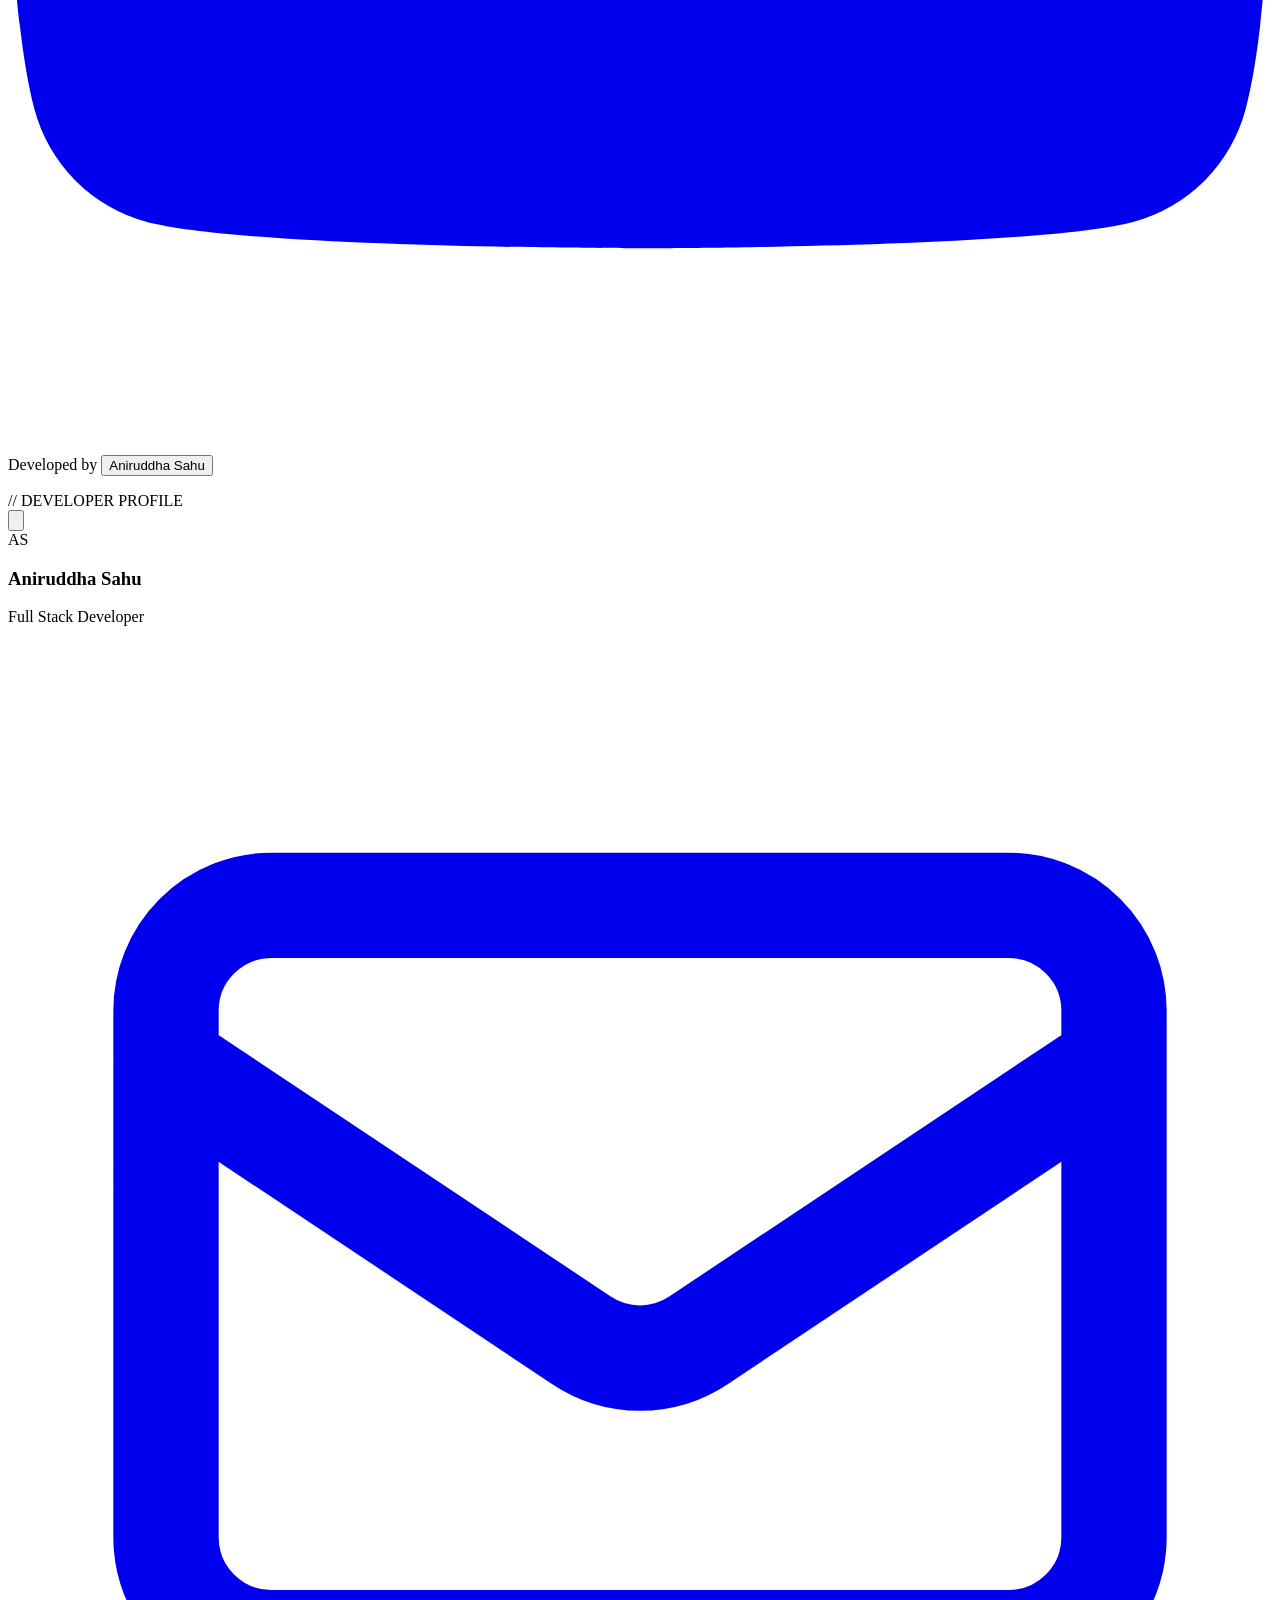
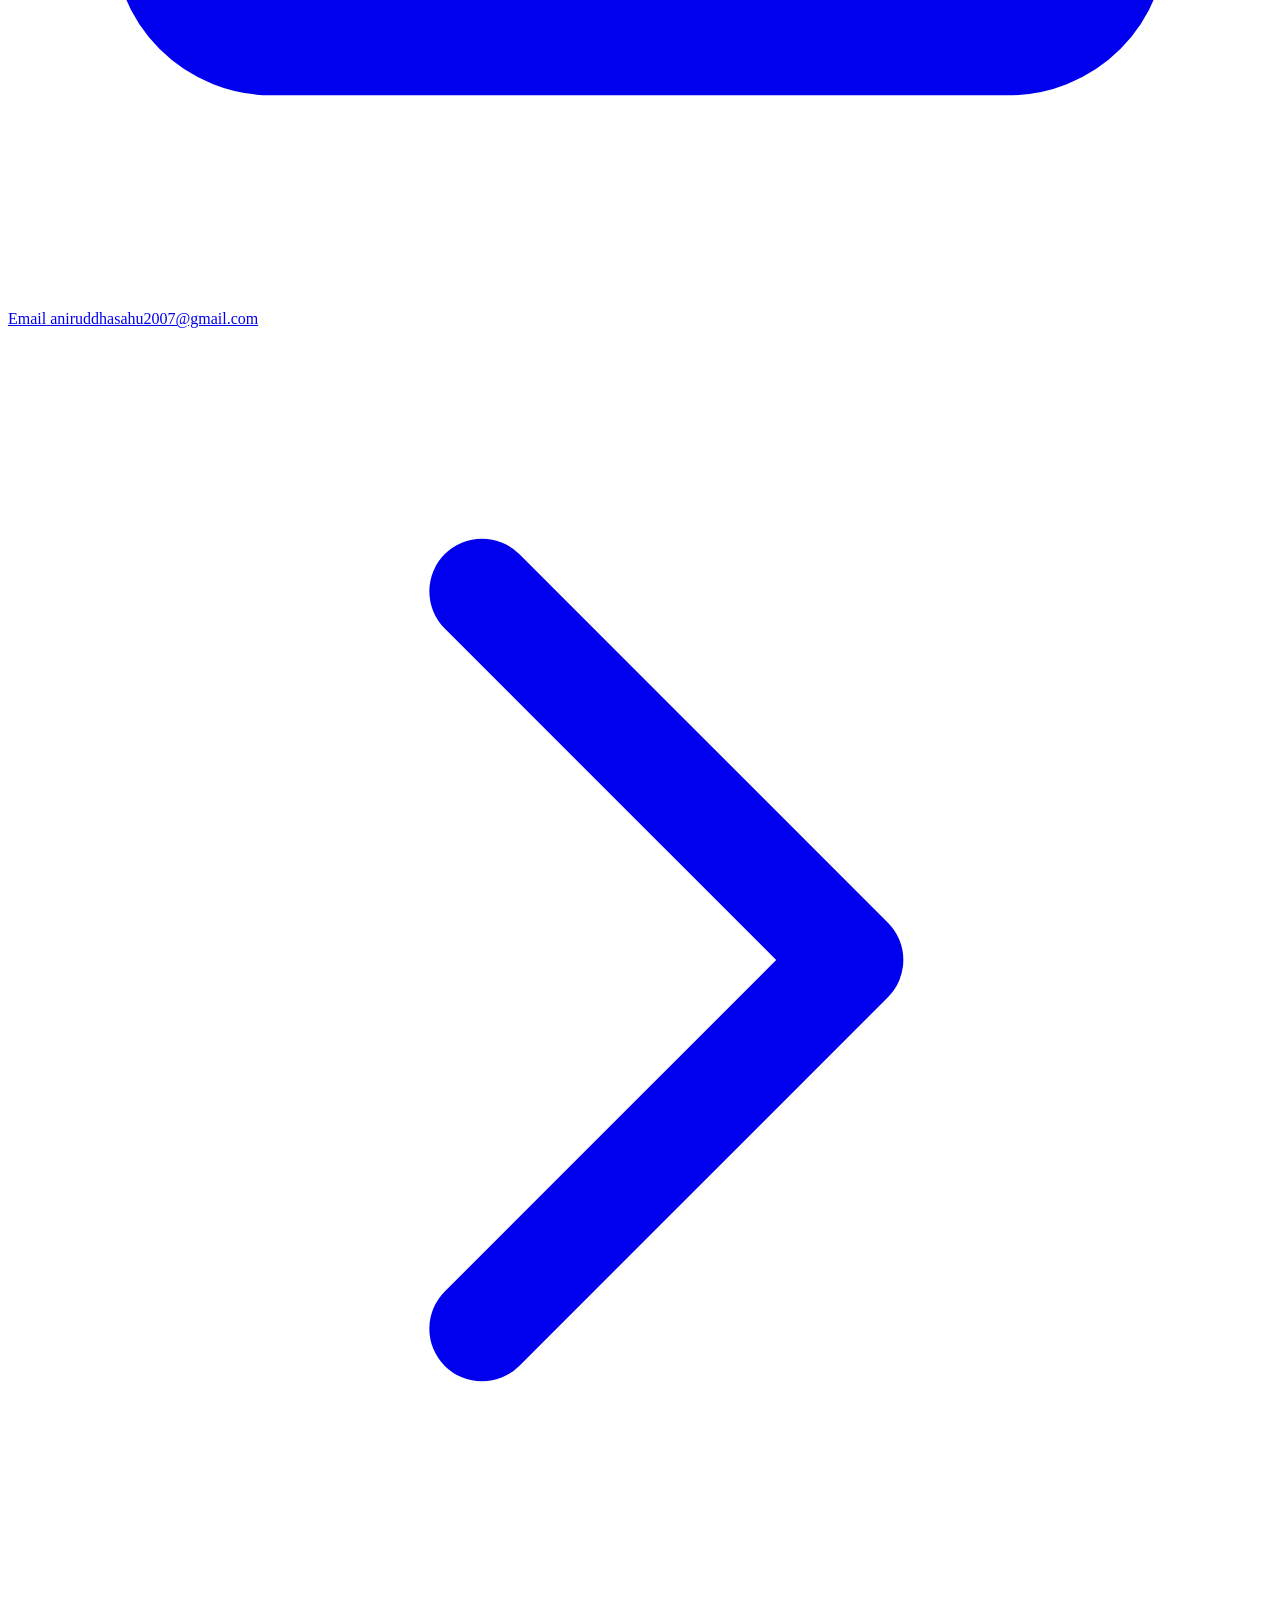
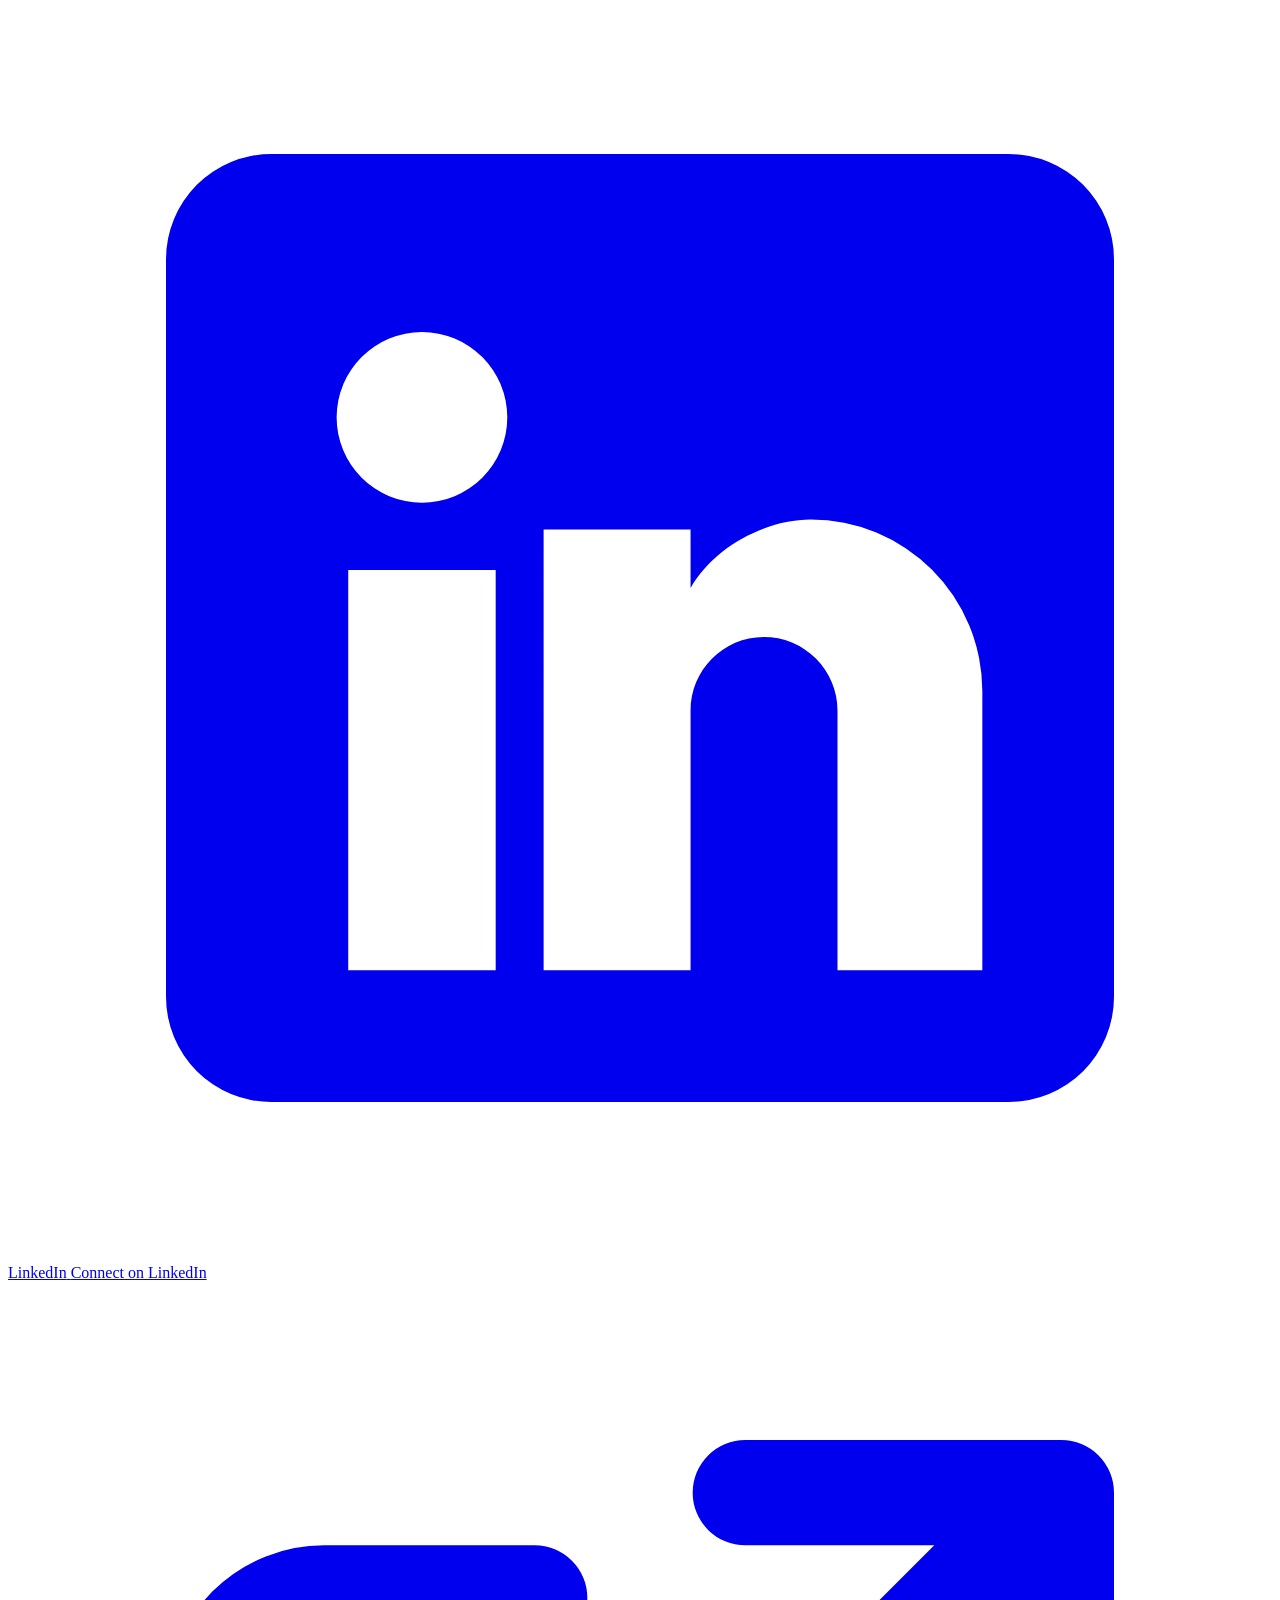
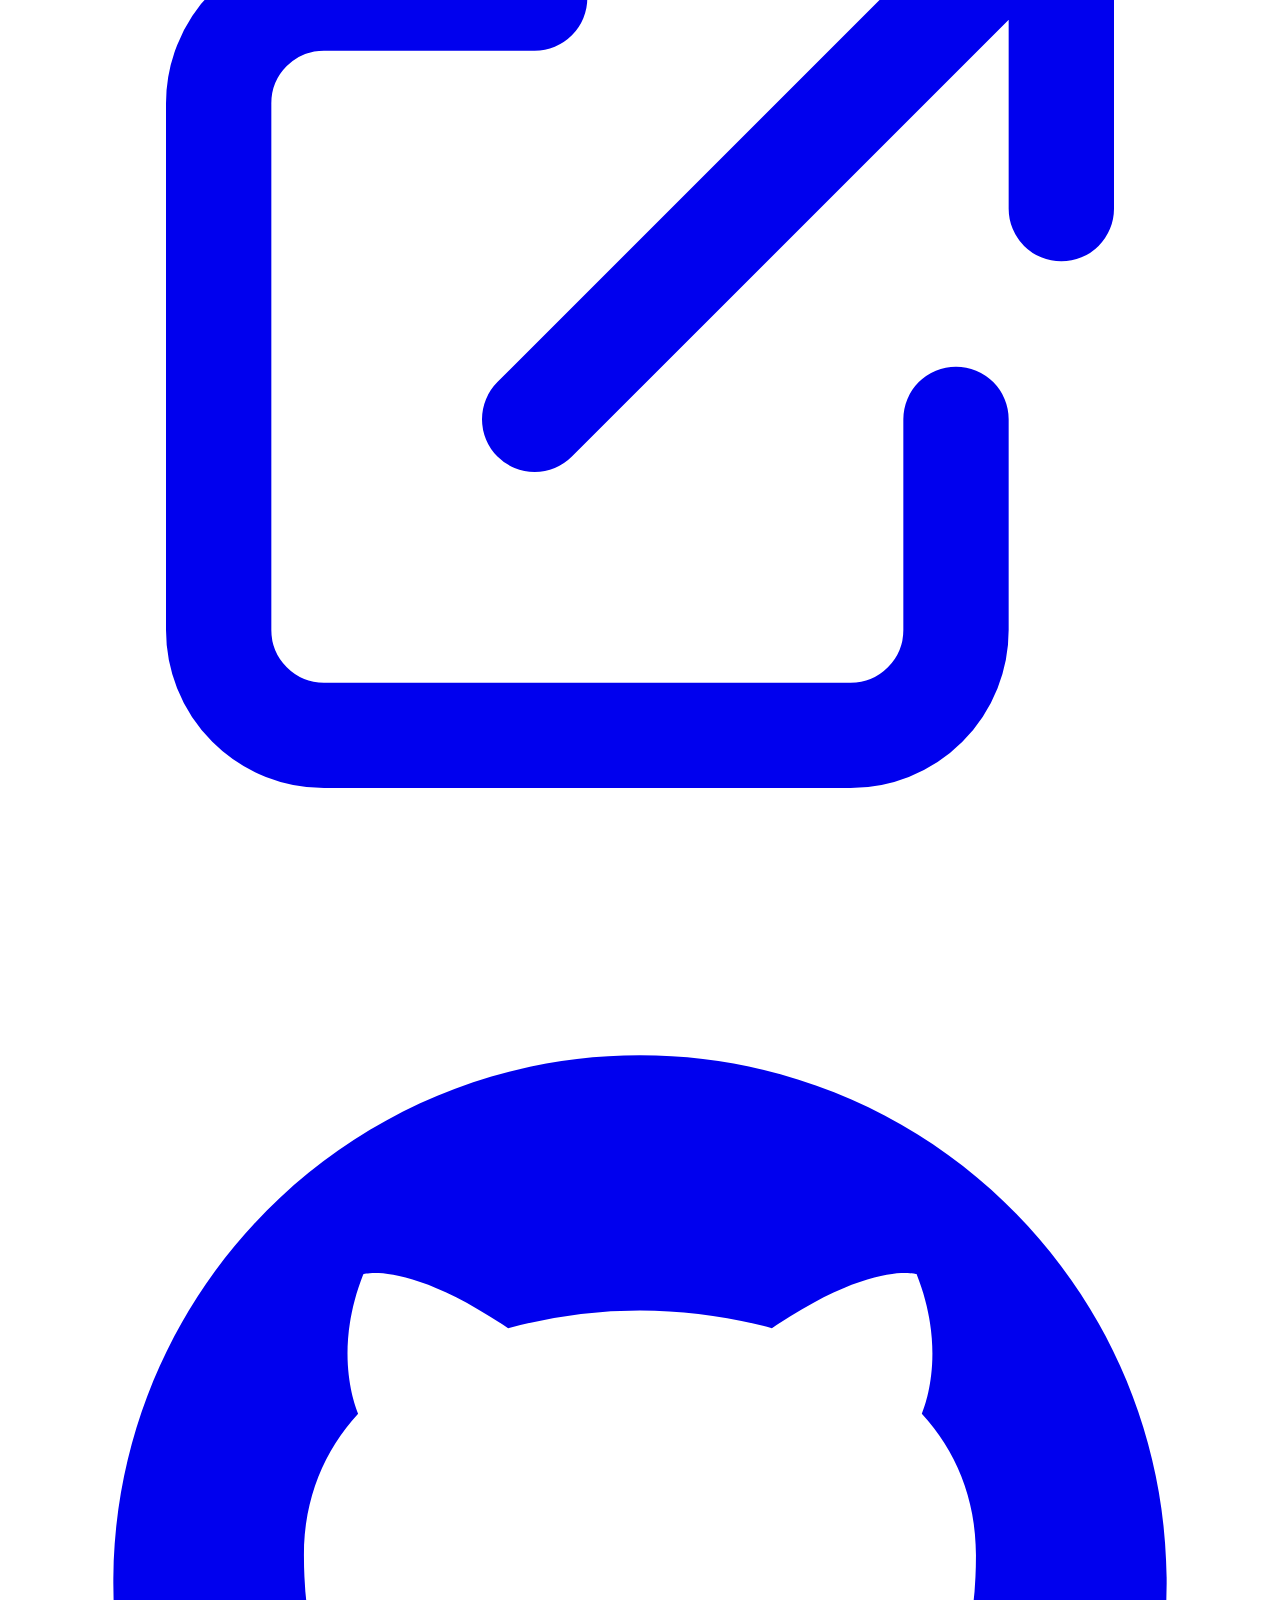
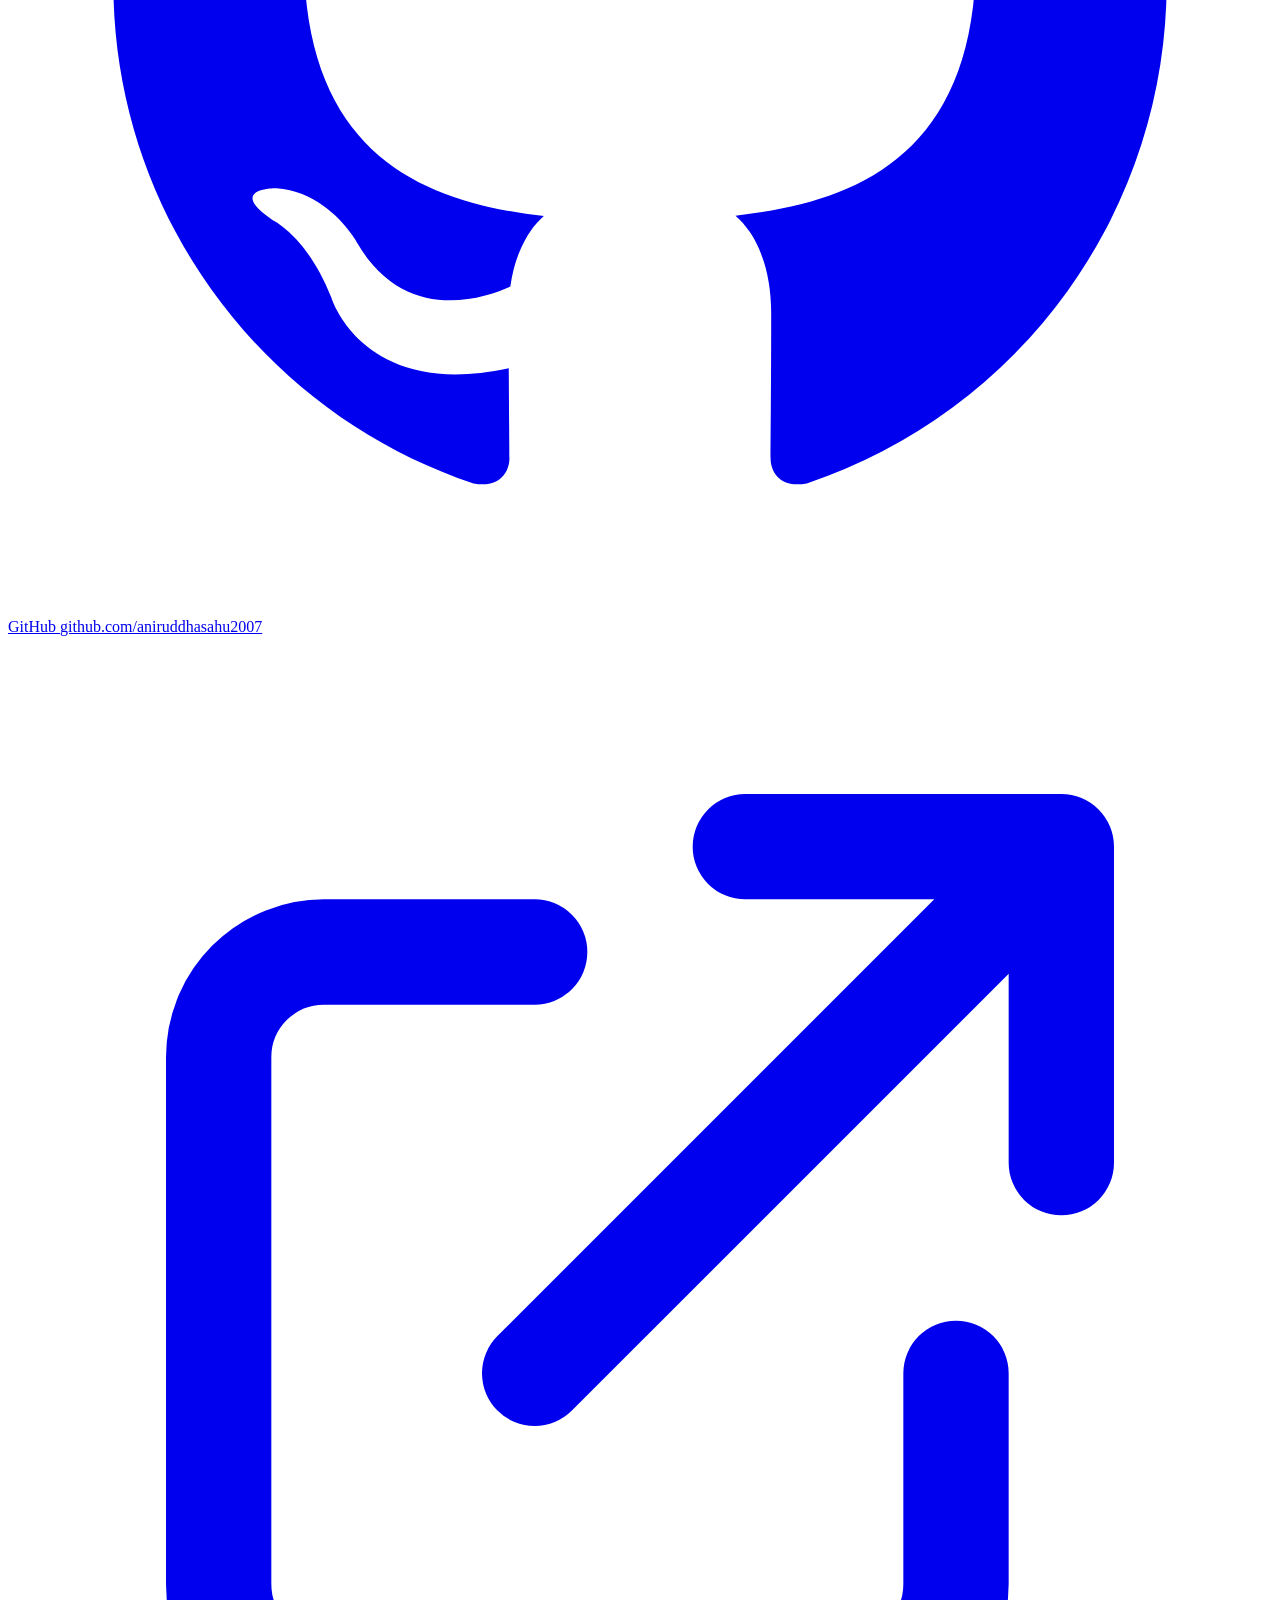
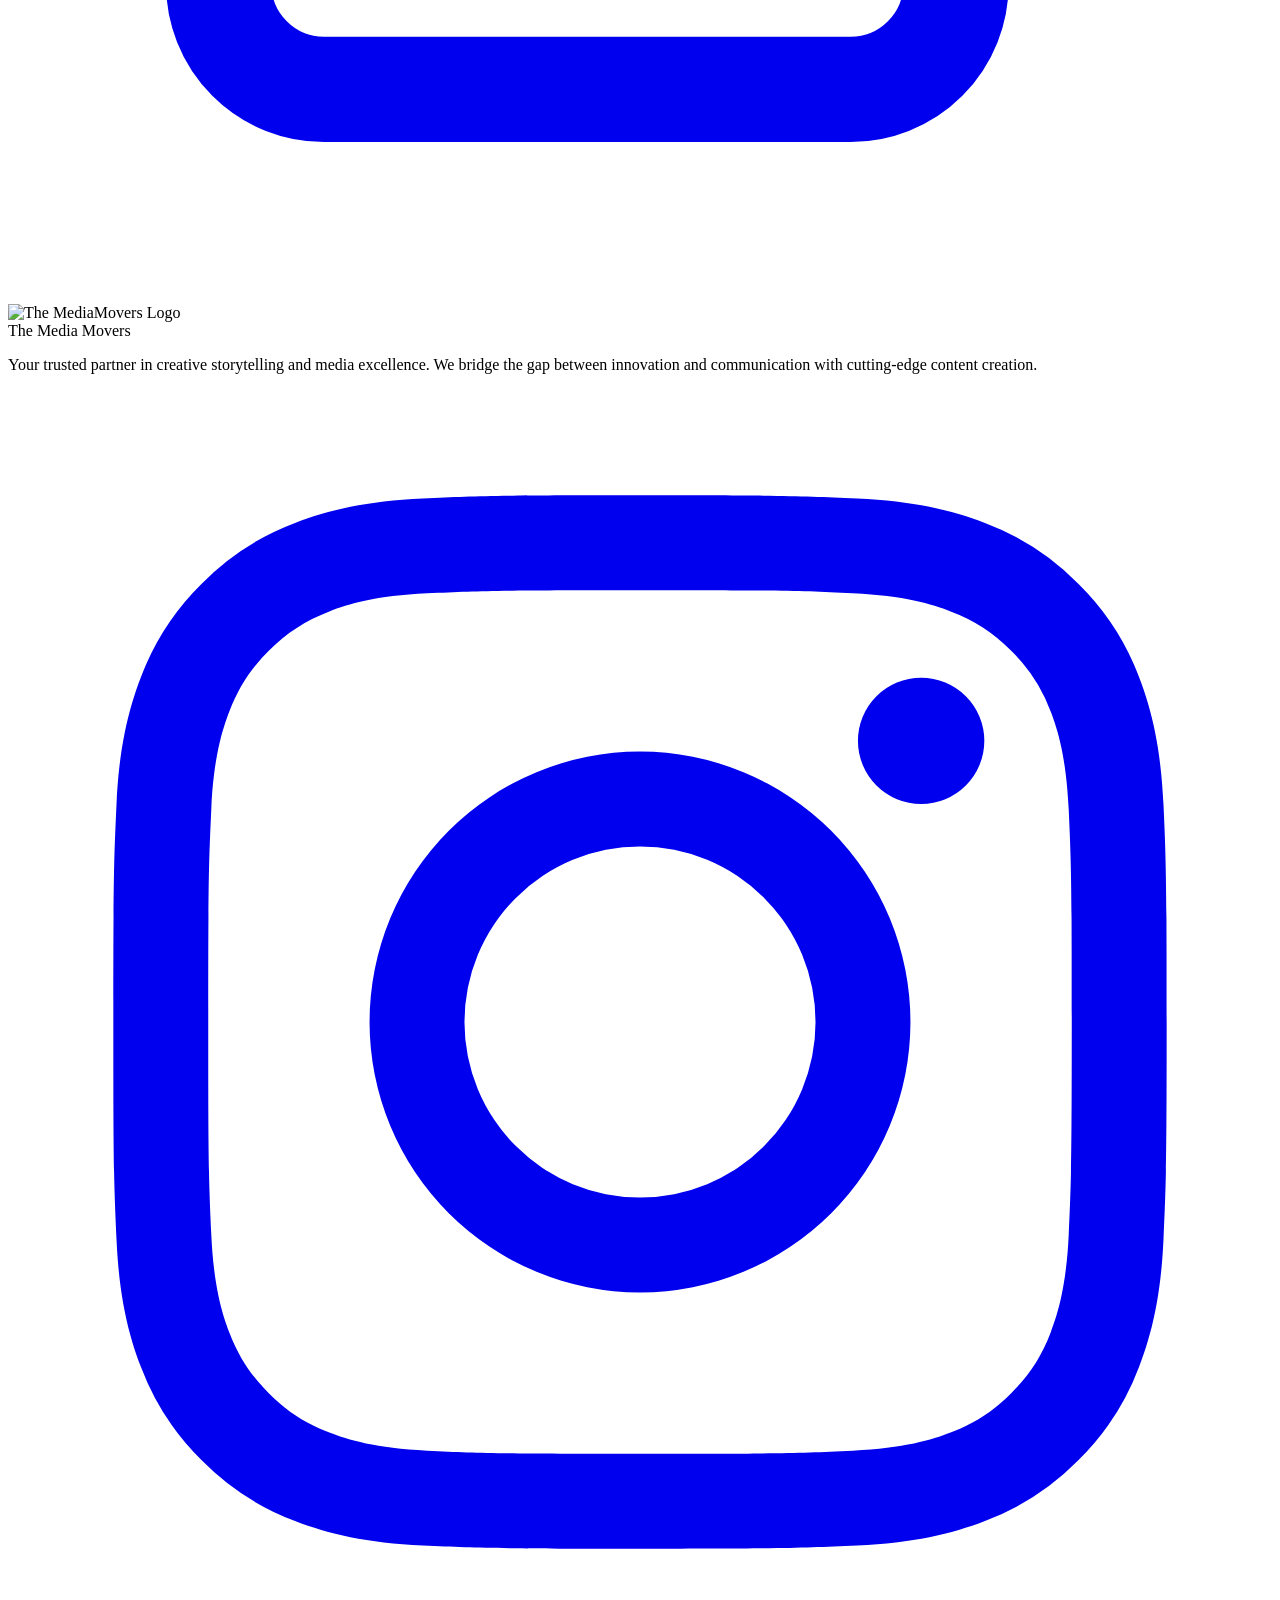
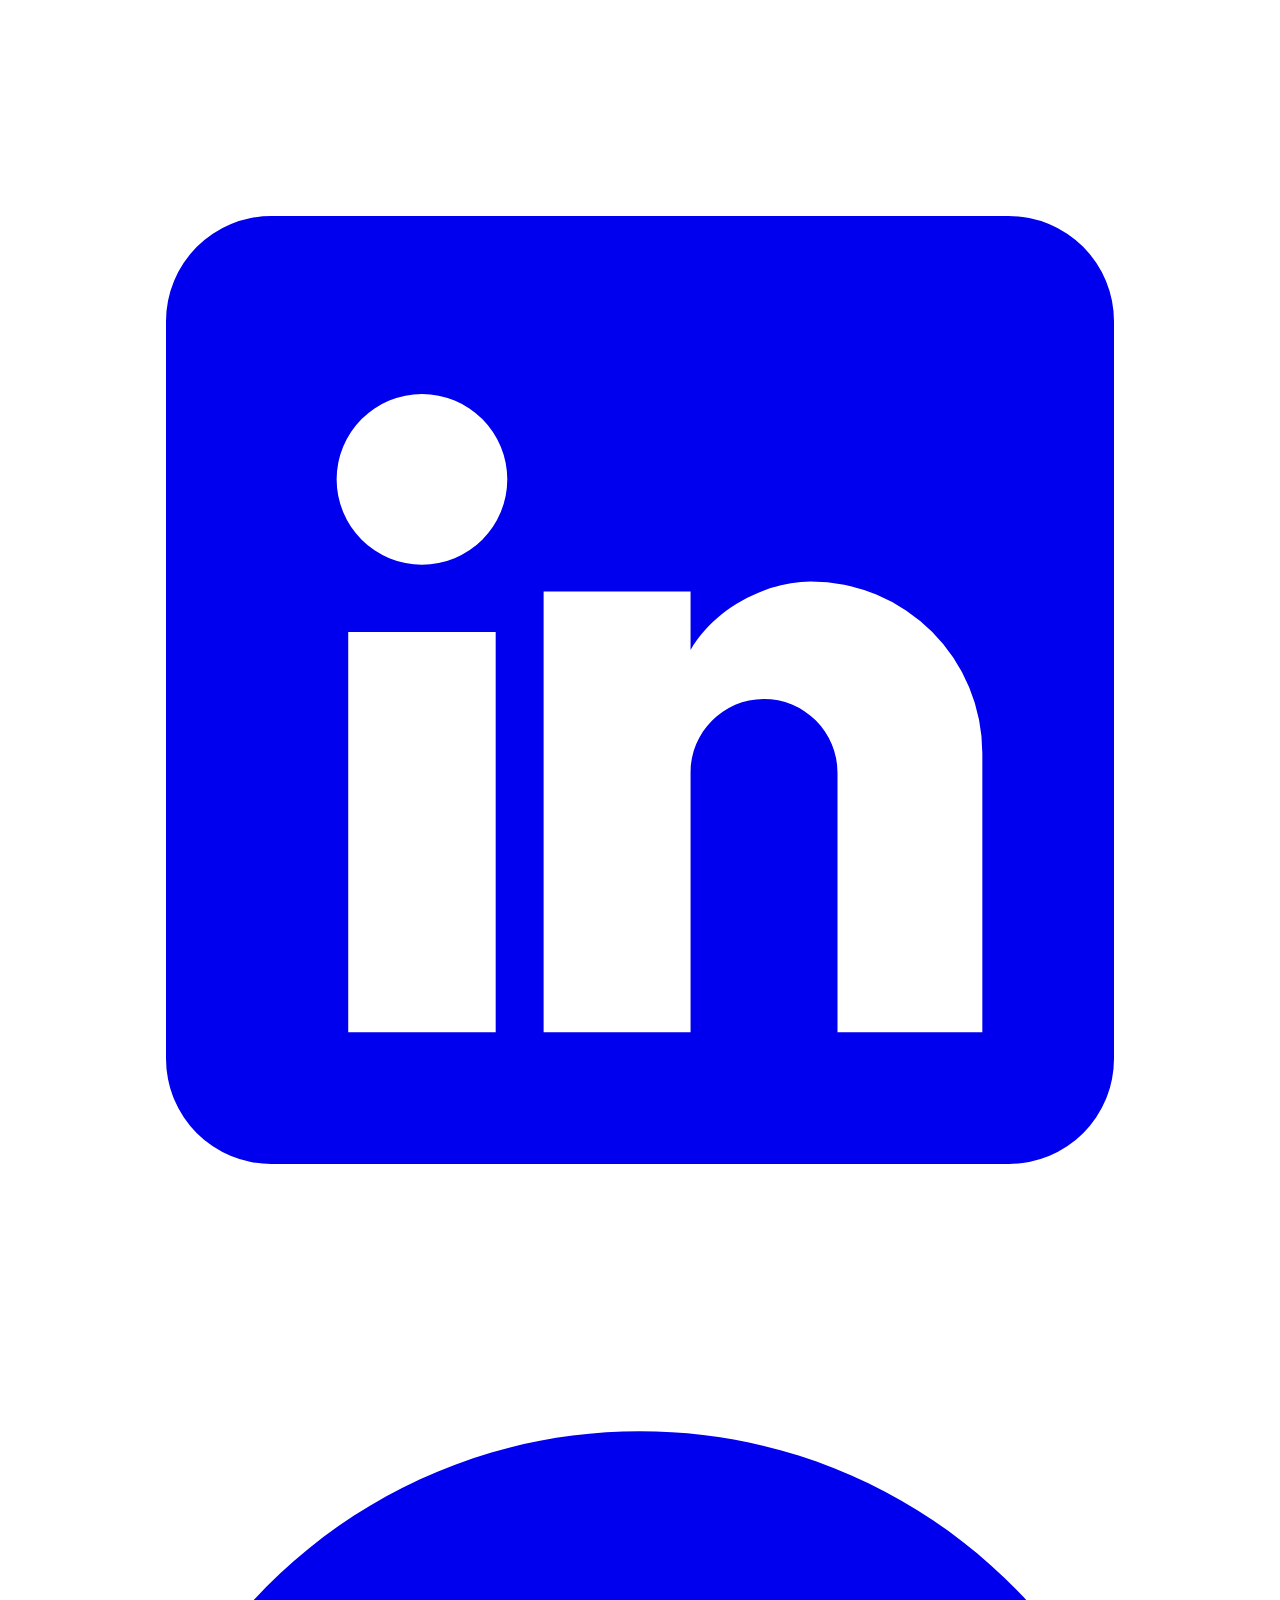
==== commit db1065da: "Add Facebook and YouTube links to footer" ====
--- a/frontend/index.html
+++ b/frontend/index.html
@@ -51,6 +51,9 @@
           class="font-label-mono-sm uppercase transition-all py-2 text-on-surface border-b-2 border-primary-container hover:tracking-wider"
           data-path="about" href="#/about">[About]</a><a
           class="relative font-label-mono-sm text-label-mono-sm uppercase text-text-muted hover:text-on-surface hover:tracking-wider transition-all py-2 group"
+          data-path="team" href="#/team">[Team]<span
+            class="absolute bottom-0 left-0 w-0 h-[2px] bg-primary-container transition-all duration-300 group-hover:w-full"></span></a><a
+          class="relative font-label-mono-sm text-label-mono-sm uppercase text-text-muted hover:text-on-surface hover:tracking-wider transition-all py-2 group"
           data-path="what-we-do" href="#/what-we-do">[What We Do]<span
             class="absolute bottom-0 left-0 w-0 h-[2px] bg-primary-container transition-all duration-300 group-hover:w-full"></span></a><a
           class="relative font-label-mono-sm text-label-mono-sm uppercase text-text-muted hover:text-on-surface hover:tracking-wider transition-all py-2 group"
@@ -58,12 +61,6 @@
             class="absolute bottom-0 left-0 w-0 h-[2px] bg-primary-container transition-all duration-300 group-hover:w-full"></span></a><a
           class="relative font-label-mono-sm text-label-mono-sm uppercase text-text-muted hover:text-on-surface hover:tracking-wider transition-all py-2 group"
           data-path="behind-the-scenes" href="#/behind-the-scenes">[Behind The Scenes]<span
-            class="absolute bottom-0 left-0 w-0 h-[2px] bg-primary-container transition-all duration-300 group-hover:w-full"></span></a><a
-          class="relative font-label-mono-sm text-label-mono-sm uppercase text-text-muted hover:text-on-surface hover:tracking-wider transition-all py-2 group"
-          data-path="stories" href="#/stories">[Stories]<span
-            class="absolute bottom-0 left-0 w-0 h-[2px] bg-primary-container transition-all duration-300 group-hover:w-full"></span></a><a
-          class="relative font-label-mono-sm text-label-mono-sm uppercase text-text-muted hover:text-on-surface hover:tracking-wider transition-all py-2 group"
-          data-path="team" href="#/team">[Team]<span
             class="absolute bottom-0 left-0 w-0 h-[2px] bg-primary-container transition-all duration-300 group-hover:w-full"></span></a>
       </nav>
       <div class="flex items-center gap-6"><a
@@ -100,6 +97,8 @@
     <nav class="flex-1 overflow-y-auto py-6 px-6 flex flex-col">
       <a data-path="about" href="#/about"
         class="drawer-link font-label-mono-sm text-label-mono-sm uppercase tracking-wider text-text-muted hover:text-on-surface py-4 border-b border-border-hairline transition-colors block">[About]</a>
+      <a data-path="team" href="#/team"
+        class="drawer-link font-label-mono-sm text-label-mono-sm uppercase tracking-wider text-text-muted hover:text-on-surface py-4 border-b border-border-hairline transition-colors block">[Team]</a>
       <a data-path="what-we-do" href="#/what-we-do"
         class="drawer-link font-label-mono-sm text-label-mono-sm uppercase tracking-wider text-text-muted hover:text-on-surface py-4 border-b border-border-hairline transition-colors block">[What
         We Do]</a>
@@ -109,18 +108,46 @@
       <a data-path="behind-the-scenes" href="#/behind-the-scenes"
         class="drawer-link font-label-mono-sm text-label-mono-sm uppercase tracking-wider text-text-muted hover:text-on-surface py-4 border-b border-border-hairline transition-colors block">[Behind
         The Scenes]</a>
-      <a data-path="stories" href="#/stories"
-        class="drawer-link font-label-mono-sm text-label-mono-sm uppercase tracking-wider text-text-muted hover:text-on-surface py-4 border-b border-border-hairline transition-colors block">[Stories]</a>
-      <a data-path="team" href="#/team"
-        class="drawer-link font-label-mono-sm text-label-mono-sm uppercase tracking-wider text-text-muted hover:text-on-surface py-4 border-b border-border-hairline transition-colors block">[Team]</a>
     </nav>
     <div class="shrink-0 px-6 pb-8 space-y-4 border-t border-border-hairline pt-6">
       <a data-path="join-collective" href="#/join-collective"
         class="drawer-link inline-flex items-center justify-center w-full px-5 py-3 bg-surface-pitch border border-primary-container text-on-surface font-label-mono-lg text-label-mono-lg uppercase tracking-wider transition-all hover:bg-primary-container hover:shadow-[0_0_20px_rgba(255,94,30,0.35)]">
         <span class="w-1.5 h-1.5 bg-primary-container mr-2 inline-block rec-dot"></span>Join Collective
       </a>
-      <a class="flex items-center justify-center font-label-mono-sm text-label-mono-sm text-text-muted hover:text-primary transition-colors uppercase tracking-wider"
-        href="https://www.instagram.com/the.mediamovers" target="_blank" rel="noopener">@the.mediamovers</a>
+      <div class="flex items-center justify-center gap-3 pt-2">
+        <a data-social="instagram" href="https://www.instagram.com/the.mediamovers" target="_blank" rel="noopener noreferrer"
+          aria-label="Follow The MediaMovers on Instagram" class="site-footer-social-btn">
+          <svg class="w-5 h-5" fill="currentColor" viewBox="0 0 24 24" aria-hidden="true">
+            <path fill-rule="evenodd"
+              d="M12.315 2c2.43 0 2.784.013 3.808.06 1.064.049 1.791.218 2.427.465a4.902 4.902 0 011.772 1.153 4.902 4.902 0 011.153 1.772c.247.636.416 1.363.465 2.427.048 1.067.06 1.407.06 4.123v.08c0 2.643-.012 2.987-.06 4.043-.049 1.064-.218 1.791-.465 2.427a4.902 4.902 0 01-1.153 1.772 4.902 4.902 0 01-1.772 1.153c-.636.247-1.363.416-2.427.465-1.067.048-1.407.06-4.123.06h-.08c-2.643 0-2.987-.012-4.043-.06-1.064-.049-1.791-.218-2.427-.465a4.902 4.902 0 01-1.772-1.153 4.902 4.902 0 01-1.153-1.772c-.247-.636-.416-1.363-.465-2.427-.047-1.024-.06-1.379-.06-3.808v-.63c0-2.43.013-2.784.06-3.808.049-1.064.218-1.791.465-2.427a4.902 4.902 0 011.153-1.772A4.902 4.902 0 015.45 2.525c.636-.247 1.363-.416 2.427-.465C8.901 2.013 9.256 2 11.685 2h.63zm-.081 1.802h-.468c-2.456 0-2.784.011-3.807.058-.975.045-1.504.207-1.857.344-.467.182-.8.398-1.15.748-.35.35-.566.683-.748 1.15-.137.353-.3.882-.344 1.857-.047 1.023-.058 1.351-.058 3.807v.468c0 2.456.011 2.784.058 3.807.045.975.207 1.504.344 1.857.182.466.399.8.748 1.15.35.35.683.566 1.15.748.353.137.882.3 1.857.344 1.054.048 1.37.058 4.041.058h.08c2.597 0 2.917-.01 3.96-.058.976-.045 1.505-.207 1.858-.344.466-.182.8-.398 1.15-.748.35-.35.566-.683.748-1.15.137-.353.3-.882.344-1.857.048-1.055.058-1.37.058-4.041v-.08c0-2.597-.01-2.917-.058-3.96-.045-.976-.207-1.505-.344-1.858a3.097 3.097 0 00-.748-1.15 3.098 3.098 0 00-1.15-.748c-.353-.137-.882-.3-1.857-.344-1.023-.047-1.351-.058-3.807-.058zM12 6.865a5.135 5.135 0 110 10.27 5.135 5.135 0 010-10.27zm0 1.802a3.333 3.333 0 100 6.666 3.333 3.333 0 000-6.666zm5.338-3.205a1.2 1.2 0 110 2.4 1.2 1.2 0 010-2.4z"
+              clip-rule="evenodd" />
+          </svg>
+        </a>
+        <a data-social="linkedin" href="https://www.linkedin.com/company/the-mediamovers/" target="_blank" rel="noopener noreferrer"
+          aria-label="Connect with The MediaMovers on LinkedIn" class="site-footer-social-btn">
+          <svg class="w-5 h-5" fill="currentColor" viewBox="0 0 24 24" aria-hidden="true">
+            <path fill-rule="evenodd"
+              d="M19 3a2 2 0 0 1 2 2v14a2 2 0 0 1-2 2H5a2 2 0 0 1-2-2V5a2 2 0 0 1 2-2h14m-.5 15.5v-5.3a3.26 3.26 0 0 0-3.26-3.26c-.85 0-1.84.52-2.28 1.3v-1.11h-2.79v8.37h2.79v-4.93c0-.77.62-1.4 1.39-1.4a1.4 1.4 0 0 1 1.4 1.4v4.93h2.75M6.46 10.9v7.6h2.8v-7.6h-2.8M7.86 6.38a1.62 1.62 0 1 0 0 3.24 1.62 1.62 0 0 0 0-3.24"
+              clip-rule="evenodd" />
+          </svg>
+        </a>
+        <a data-social="facebook" href="https://www.facebook.com/share/1dSwG1qExq/" target="_blank" rel="noopener noreferrer"
+          aria-label="Follow The MediaMovers on Facebook" class="site-footer-social-btn">
+          <svg class="w-5 h-5" fill="currentColor" viewBox="0 0 24 24" aria-hidden="true">
+            <path fill-rule="evenodd"
+              d="M22 12c0-5.523-4.477-10-10-10S2 6.477 2 12c0 4.991 3.657 9.128 8.438 9.878v-6.987h-2.54V12h2.54V9.797c0-2.506 1.492-3.89 3.777-3.89 1.094 0 2.238.195 2.238.195v2.46h-1.26c-1.243 0-1.63.771-1.63 1.562V12h2.773l-.443 2.89h-2.33v6.988C18.343 21.128 22 16.991 22 12z"
+              clip-rule="evenodd" />
+          </svg>
+        </a>
+        <a data-social="youtube" href="https://youtube.com/@themediamovers?si=DGe6j4XrNwGvfbUf" target="_blank" rel="noopener noreferrer"
+          aria-label="Subscribe to The MediaMovers on YouTube" class="site-footer-social-btn">
+          <svg class="w-5 h-5" fill="currentColor" viewBox="0 0 24 24" aria-hidden="true">
+            <path fill-rule="evenodd"
+              d="M23.498 6.186a3.016 3.016 0 0 0-2.122-2.136C19.505 3.545 12 3.545 12 3.545s-7.505 0-9.377.505A3.017 3.017 0 0 0 .502 6.186C0 8.07 0 12 0 12s0 3.93.502 5.814a3.016 3.016 0 0 0 2.122 2.136c1.871.505 9.376.505 9.376.505s7.505 0 9.377-.505a3.015 3.015 0 0 0 2.122-2.136C24 15.93 24 12 24 12s0-3.93-.502-5.814zM9.545 15.568V8.432L15.818 12l-6.273 3.568z"
+              clip-rule="evenodd" />
+          </svg>
+        </a>
+      </div>
       <div class="devcredit-drawer-divider" aria-hidden="true"></div>
       <p class="devcredit-drawer-line">
         Developed by <button type="button" class="devcredit-btn" data-action="open-dev-credit" aria-haspopup="dialog" aria-label="View developer contact details"><span class="devcredit-name">Aniruddha Sahu</span></button>
@@ -231,7 +258,7 @@
             communication with cutting-edge content creation.
           </p>
           <div class="site-footer-socials">
-            <a href="https://www.instagram.com/the.mediamovers" target="_blank" rel="noopener noreferrer"
+            <a data-social="instagram" href="https://www.instagram.com/the.mediamovers" target="_blank" rel="noopener noreferrer"
               aria-label="Follow The MediaMovers on Instagram" class="site-footer-social-btn">
               <svg class="w-5 h-5" fill="currentColor" viewBox="0 0 24 24" aria-hidden="true">
                 <path fill-rule="evenodd"
@@ -239,12 +266,30 @@
                   clip-rule="evenodd" />
               </svg>
             </a>
-            <!-- LinkedIn link placeholder: Replace # with your official LinkedIn profile URL -->
-            <a href="https://www.linkedin.com/company/the-mediamovers/" target="_blank" rel="noopener noreferrer"
+            <!-- LinkedIn link placeholder -->
+            <a data-social="linkedin" href="https://www.linkedin.com/company/the-mediamovers/" target="_blank" rel="noopener noreferrer"
               aria-label="Connect with The MediaMovers on LinkedIn" class="site-footer-social-btn">
               <svg class="w-5 h-5" fill="currentColor" viewBox="0 0 24 24" aria-hidden="true">
                 <path fill-rule="evenodd"
                   d="M19 3a2 2 0 0 1 2 2v14a2 2 0 0 1-2 2H5a2 2 0 0 1-2-2V5a2 2 0 0 1 2-2h14m-.5 15.5v-5.3a3.26 3.26 0 0 0-3.26-3.26c-.85 0-1.84.52-2.28 1.3v-1.11h-2.79v8.37h2.79v-4.93c0-.77.62-1.4 1.39-1.4a1.4 1.4 0 0 1 1.4 1.4v4.93h2.75M6.46 10.9v7.6h2.8v-7.6h-2.8M7.86 6.38a1.62 1.62 0 1 0 0 3.24 1.62 1.62 0 0 0 0-3.24"
+                  clip-rule="evenodd" />
+              </svg>
+            </a>
+            <!-- Facebook link -->
+            <a data-social="facebook" href="https://www.facebook.com/share/1dSwG1qExq/" target="_blank" rel="noopener noreferrer"
+              aria-label="Follow The MediaMovers on Facebook" class="site-footer-social-btn">
+              <svg class="w-5 h-5" fill="currentColor" viewBox="0 0 24 24" aria-hidden="true">
+                <path fill-rule="evenodd"
+                  d="M22 12c0-5.523-4.477-10-10-10S2 6.477 2 12c0 4.991 3.657 9.128 8.438 9.878v-6.987h-2.54V12h2.54V9.797c0-2.506 1.492-3.89 3.777-3.89 1.094 0 2.238.195 2.238.195v2.46h-1.26c-1.243 0-1.63.771-1.63 1.562V12h2.773l-.443 2.89h-2.33v6.988C18.343 21.128 22 16.991 22 12z"
+                  clip-rule="evenodd" />
+              </svg>
+            </a>
+            <!-- YouTube link -->
+            <a data-social="youtube" href="https://youtube.com/@themediamovers?si=DGe6j4XrNwGvfbUf" target="_blank" rel="noopener noreferrer"
+              aria-label="Subscribe to The MediaMovers on YouTube" class="site-footer-social-btn">
+              <svg class="w-5 h-5" fill="currentColor" viewBox="0 0 24 24" aria-hidden="true">
+                <path fill-rule="evenodd"
+                  d="M23.498 6.186a3.016 3.016 0 0 0-2.122-2.136C19.505 3.545 12 3.545 12 3.545s-7.505 0-9.377.505A3.017 3.017 0 0 0 .502 6.186C0 8.07 0 12 0 12s0 3.93.502 5.814a3.016 3.016 0 0 0 2.122 2.136c1.871.505 9.376.505 9.376.505s7.505 0 9.377-.505a3.015 3.015 0 0 0 2.122-2.136C24 15.93 24 12 24 12s0-3.93-.502-5.814zM9.545 15.568V8.432L15.818 12l-6.273 3.568z"
                   clip-rule="evenodd" />
               </svg>
             </a>
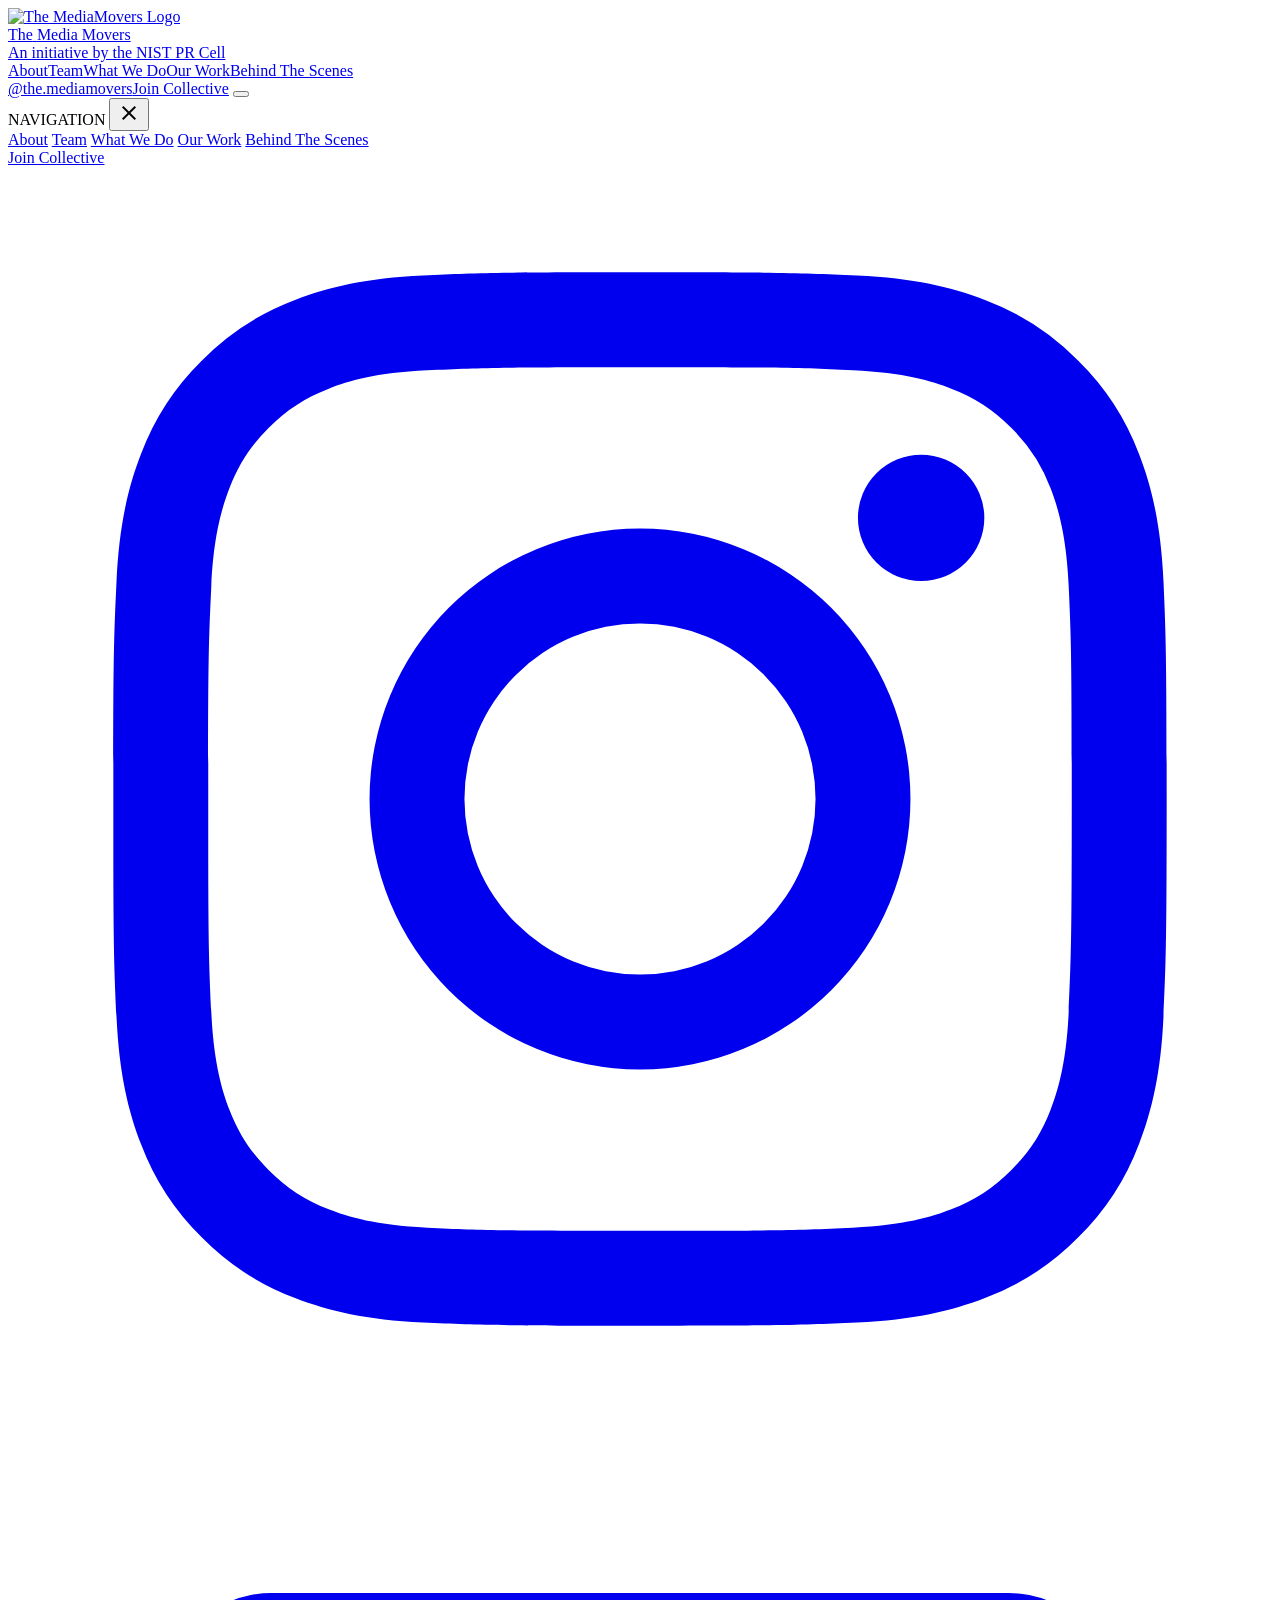
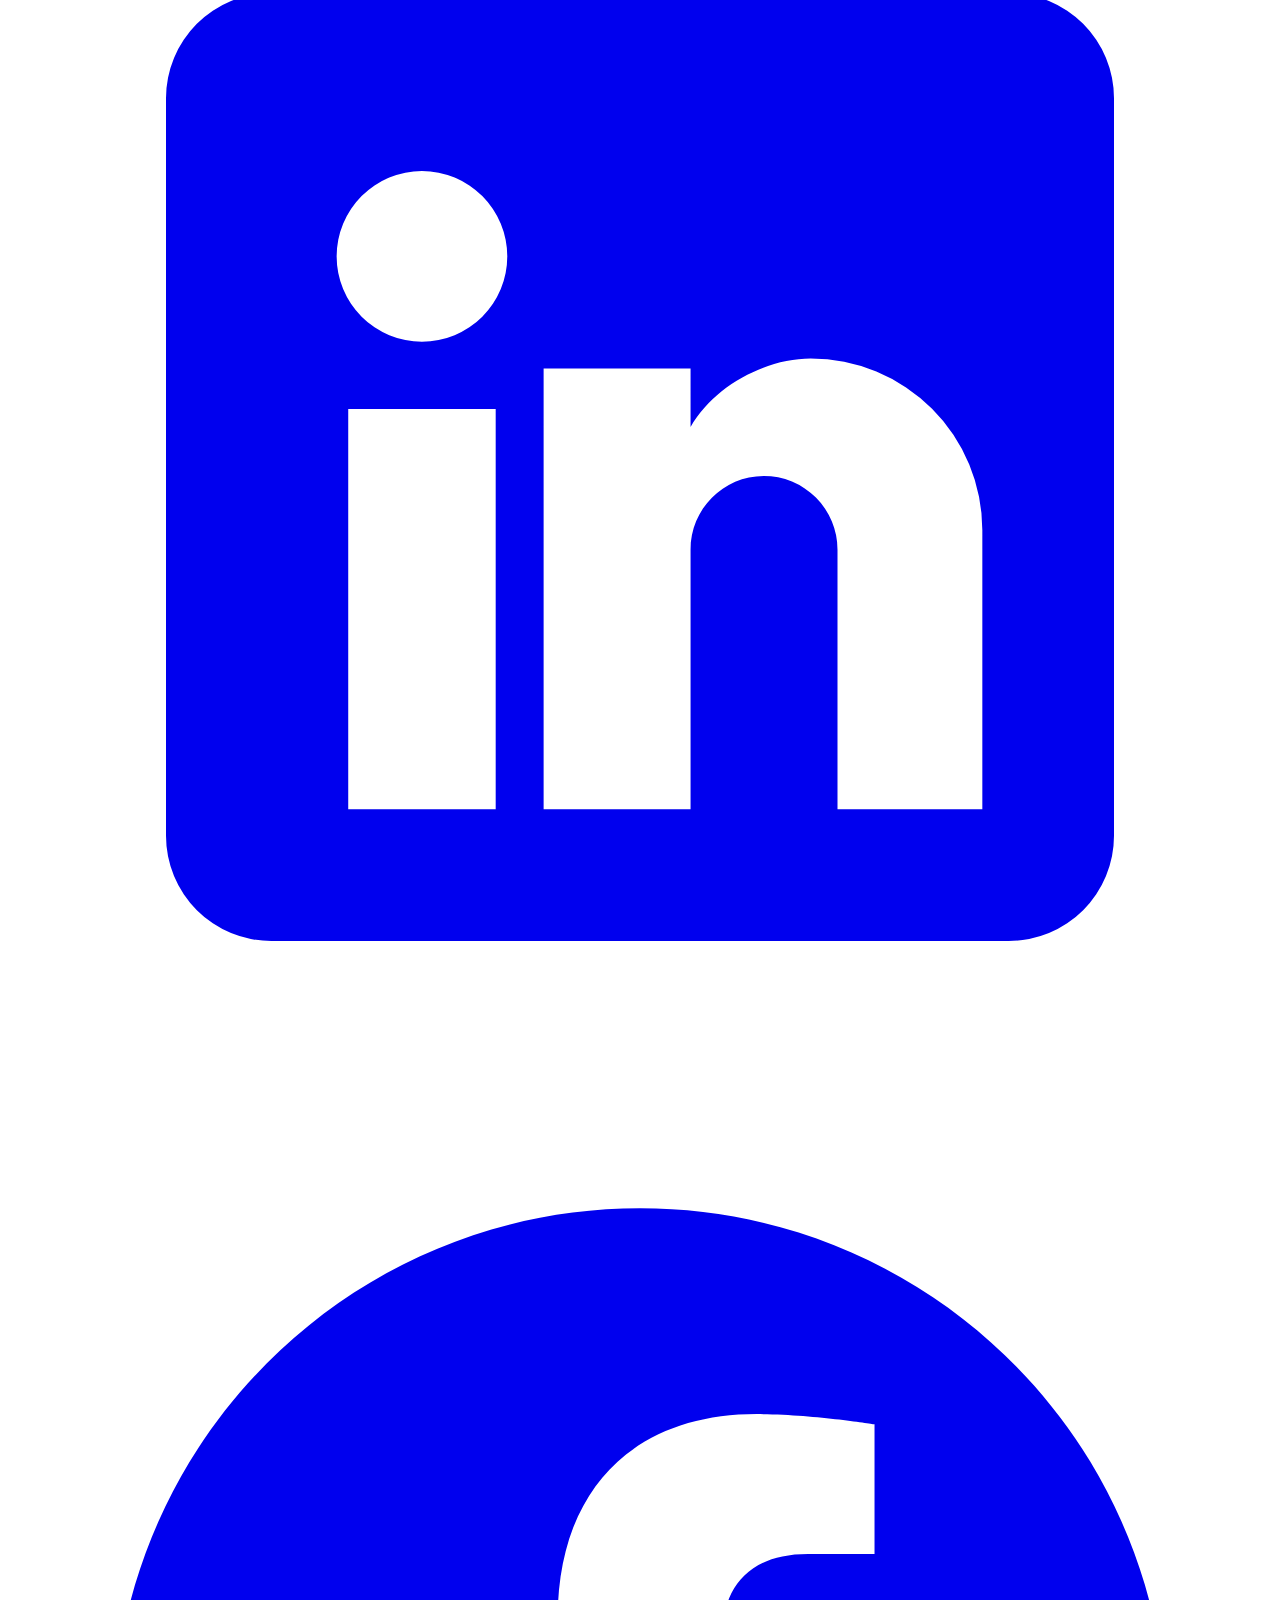
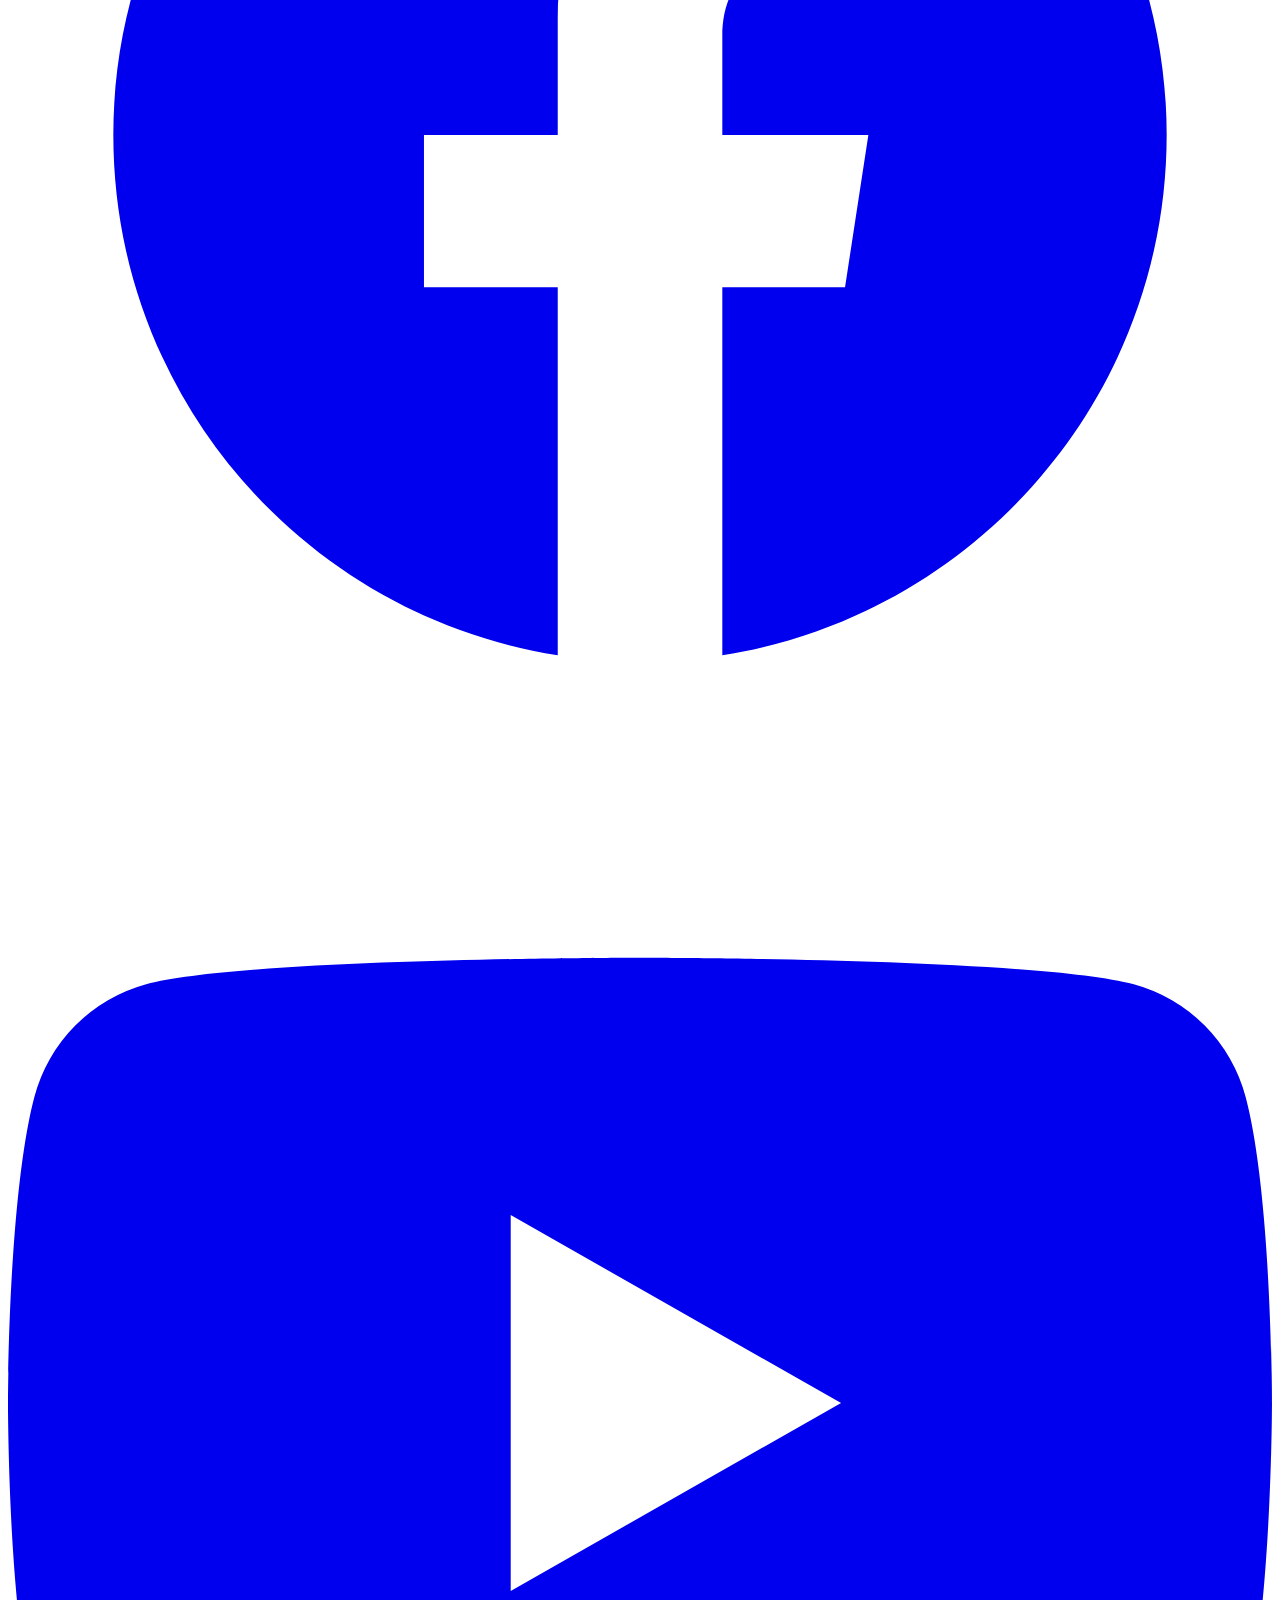
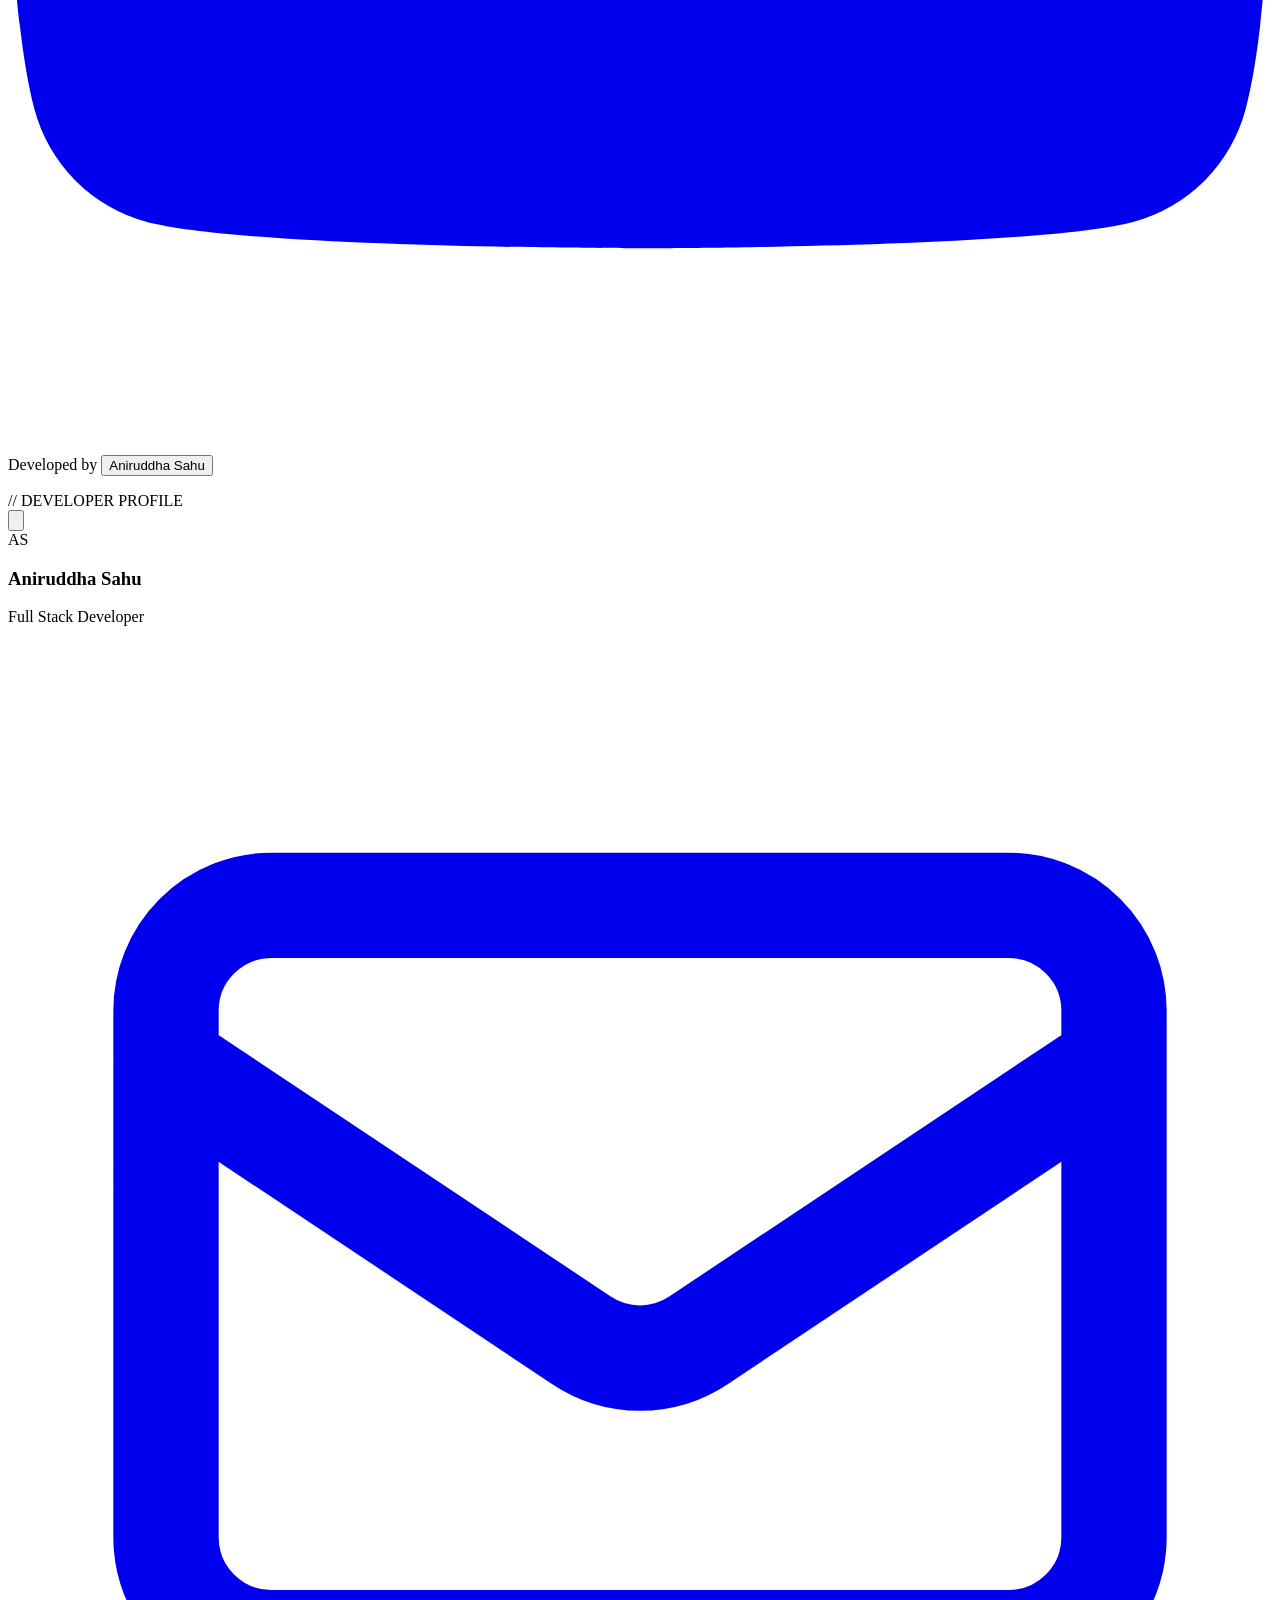
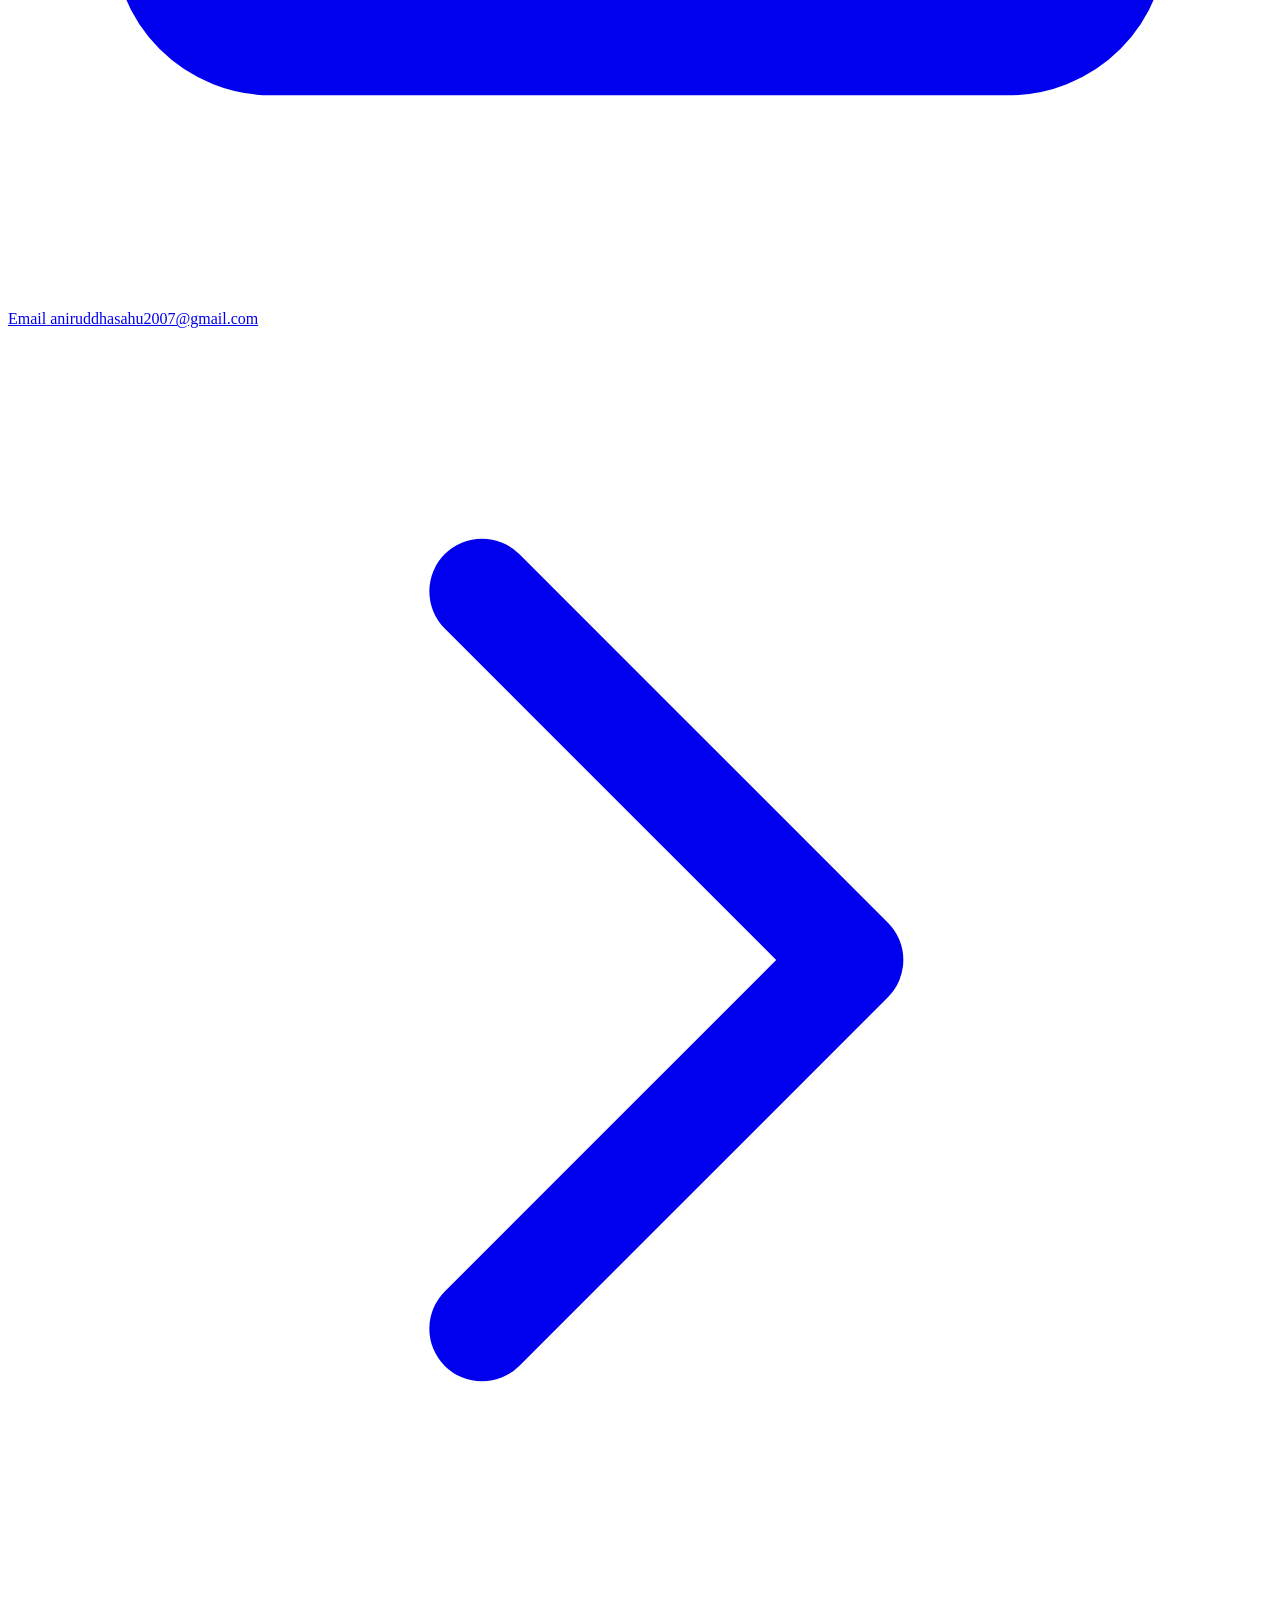
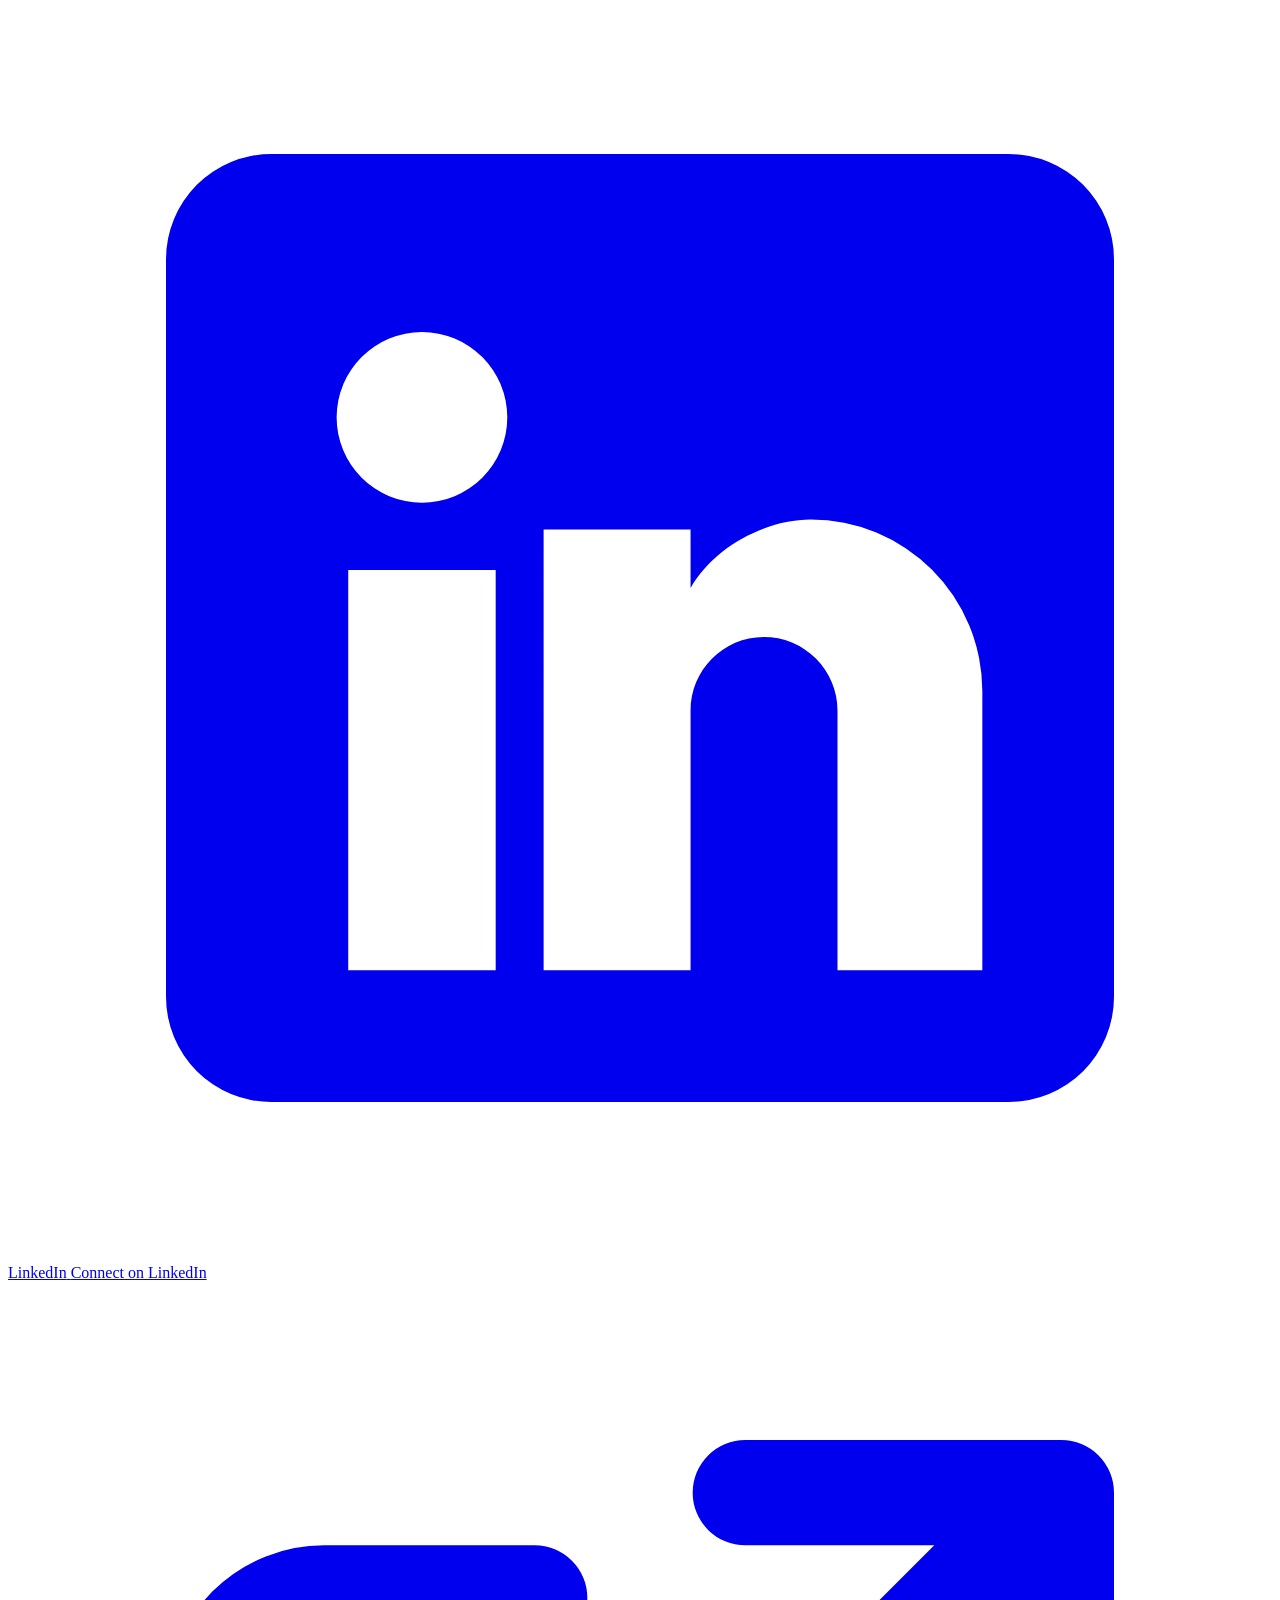
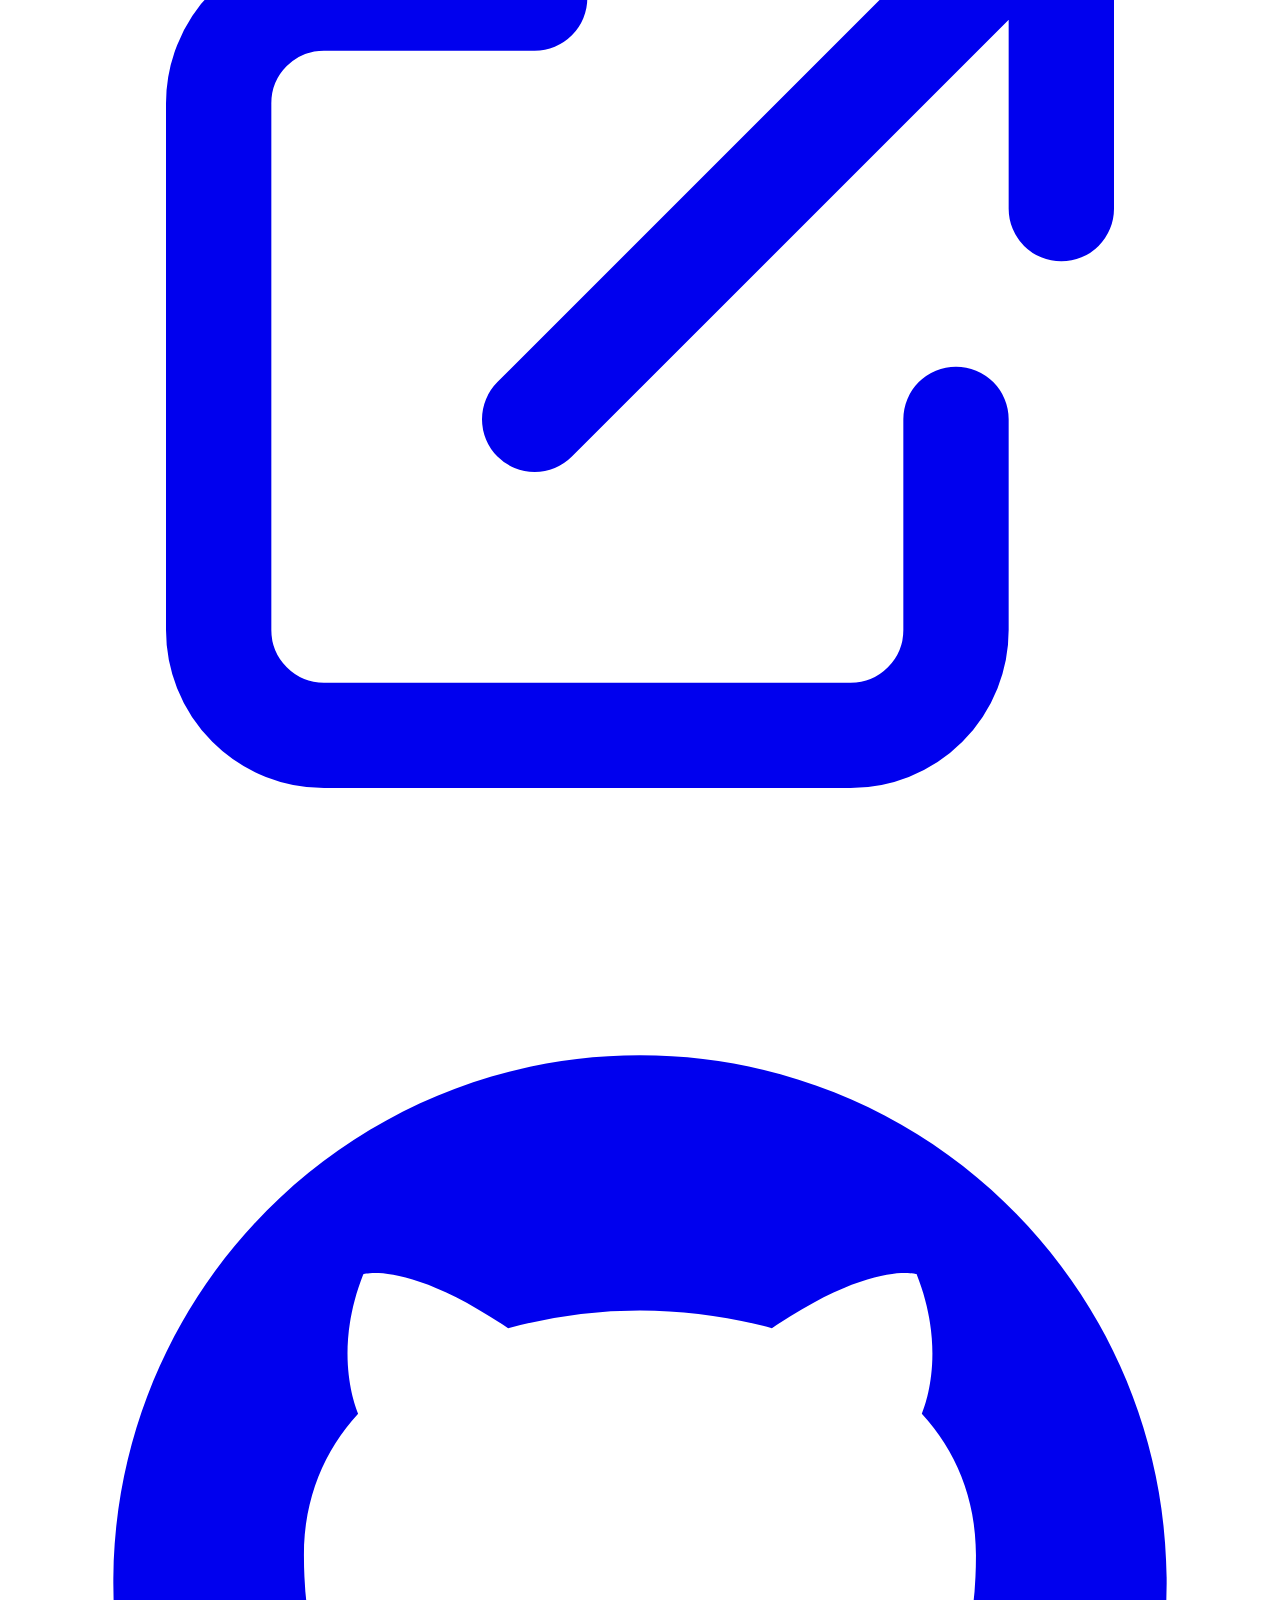
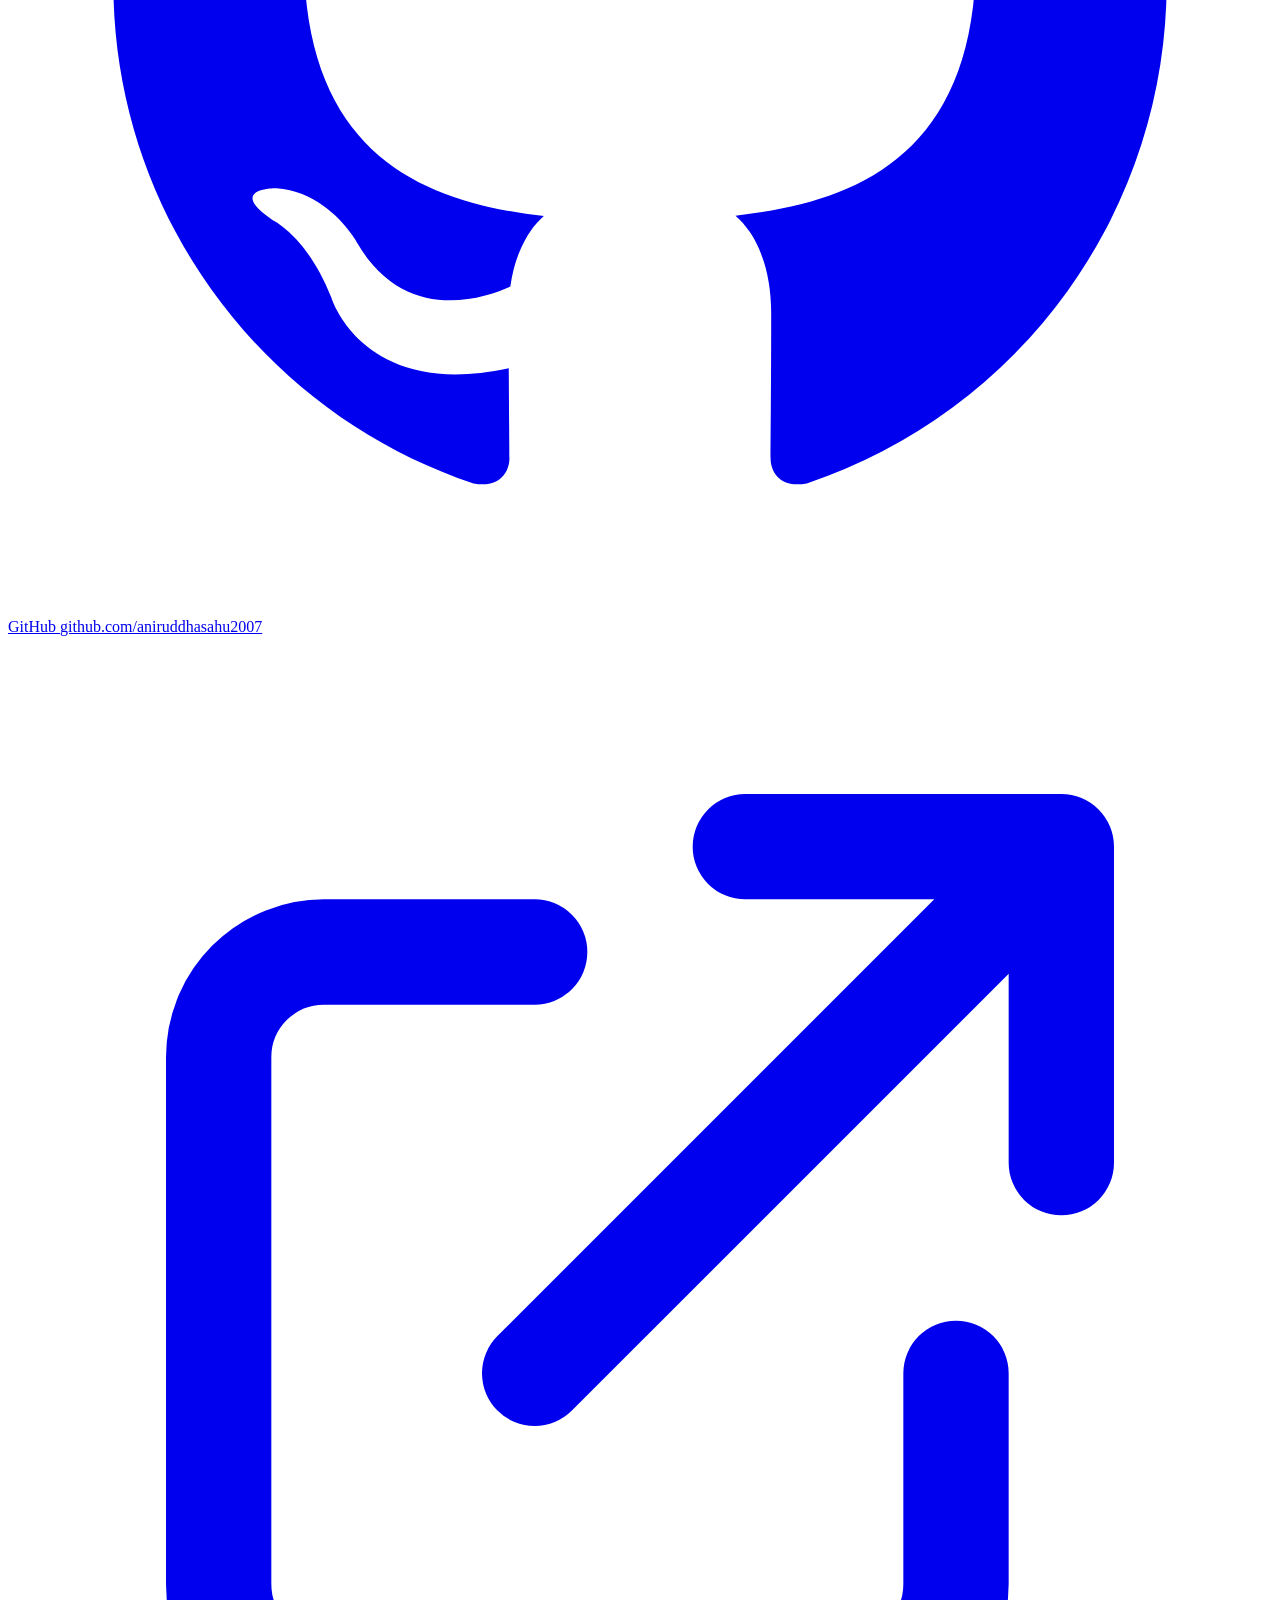
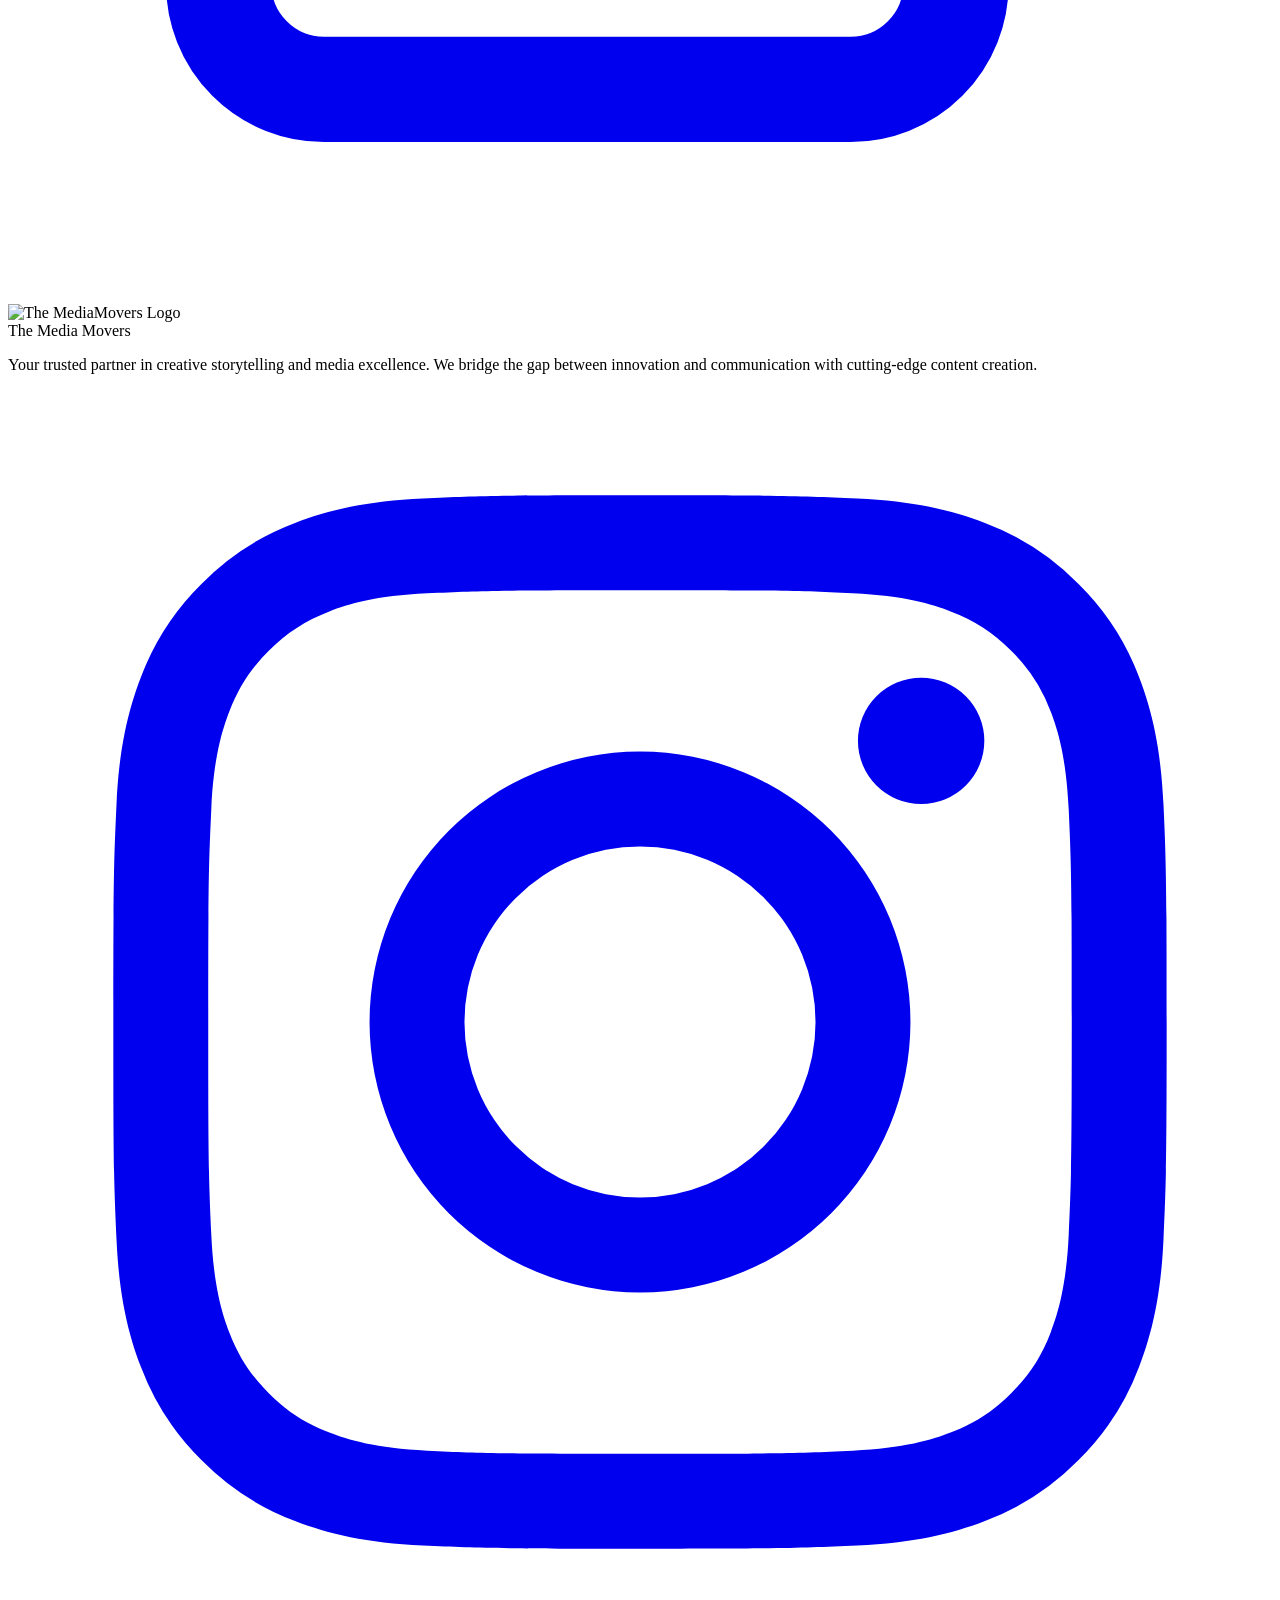
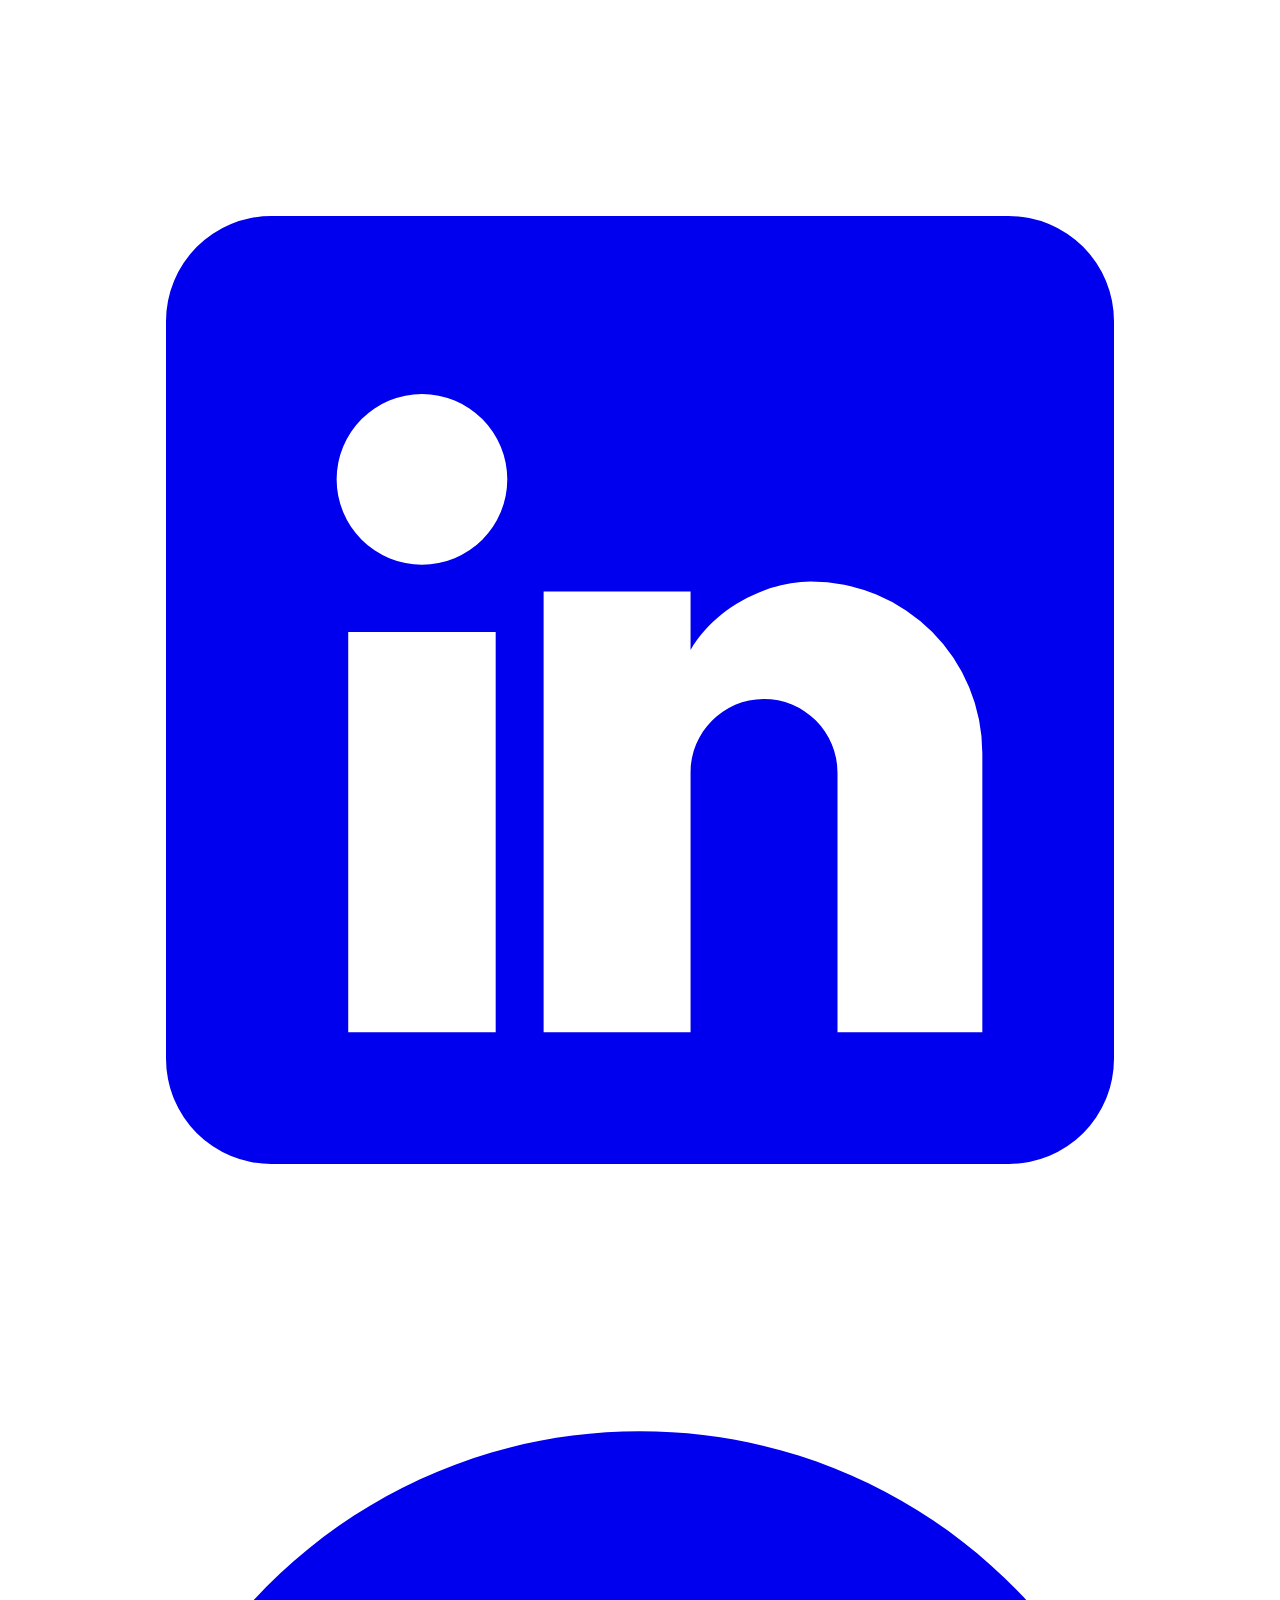
==== commit 12250a26: "Update navigation styling, About hero layout, and Team member card design" ====
--- a/frontend/index.html
+++ b/frontend/index.html
@@ -46,21 +46,21 @@
           </div>
         </a>
       </div>
-      <nav class="hidden xl:flex items-center gap-8"
+      <nav class="hidden xl:flex items-center gap-5"
         data-active-classes="text-on-surface border-b-2 border-primary-container"><a aria-current="page"
-          class="font-label-mono-sm uppercase transition-all py-2 text-on-surface border-b-2 border-primary-container hover:tracking-wider"
-          data-path="about" href="#/about">[About]</a><a
-          class="relative font-label-mono-sm text-label-mono-sm uppercase text-text-muted hover:text-on-surface hover:tracking-wider transition-all py-2 group"
-          data-path="team" href="#/team">[Team]<span
+          class="nav-link font-label-mono-sm text-nav-desktop uppercase transition-all py-2 text-on-surface border-b-2 border-primary-container"
+          data-path="about" href="#/about">About</a><a
+          class="nav-link relative font-label-mono-sm text-nav-desktop uppercase text-text-muted hover:text-on-surface transition-all py-2 group"
+          data-path="team" href="#/team">Team<span
             class="absolute bottom-0 left-0 w-0 h-[2px] bg-primary-container transition-all duration-300 group-hover:w-full"></span></a><a
-          class="relative font-label-mono-sm text-label-mono-sm uppercase text-text-muted hover:text-on-surface hover:tracking-wider transition-all py-2 group"
-          data-path="what-we-do" href="#/what-we-do">[What We Do]<span
+          class="nav-link relative font-label-mono-sm text-nav-desktop uppercase text-text-muted hover:text-on-surface transition-all py-2 group"
+          data-path="what-we-do" href="#/what-we-do">What We Do<span
             class="absolute bottom-0 left-0 w-0 h-[2px] bg-primary-container transition-all duration-300 group-hover:w-full"></span></a><a
-          class="relative font-label-mono-sm text-label-mono-sm uppercase text-text-muted hover:text-on-surface hover:tracking-wider transition-all py-2 group"
-          data-path="our-work" href="#/our-work">[Our Work]<span
+          class="nav-link relative font-label-mono-sm text-nav-desktop uppercase text-text-muted hover:text-on-surface transition-all py-2 group"
+          data-path="our-work" href="#/our-work">Our Work<span
             class="absolute bottom-0 left-0 w-0 h-[2px] bg-primary-container transition-all duration-300 group-hover:w-full"></span></a><a
-          class="relative font-label-mono-sm text-label-mono-sm uppercase text-text-muted hover:text-on-surface hover:tracking-wider transition-all py-2 group"
-          data-path="behind-the-scenes" href="#/behind-the-scenes">[Behind The Scenes]<span
+          class="nav-link relative font-label-mono-sm text-nav-desktop uppercase text-text-muted hover:text-on-surface transition-all py-2 group"
+          data-path="behind-the-scenes" href="#/behind-the-scenes">Behind The Scenes<span
             class="absolute bottom-0 left-0 w-0 h-[2px] bg-primary-container transition-all duration-300 group-hover:w-full"></span></a>
       </nav>
       <div class="flex items-center gap-6"><a
@@ -96,18 +96,18 @@
     </div>
     <nav class="flex-1 overflow-y-auto py-6 px-6 flex flex-col">
       <a data-path="about" href="#/about"
-        class="drawer-link font-label-mono-sm text-label-mono-sm uppercase tracking-wider text-text-muted hover:text-on-surface py-4 border-b border-border-hairline transition-colors block">[About]</a>
+        class="drawer-link font-label-mono-sm text-nav-drawer uppercase tracking-wider text-text-muted hover:text-on-surface py-4 border-b border-border-hairline transition-colors block">About</a>
       <a data-path="team" href="#/team"
-        class="drawer-link font-label-mono-sm text-label-mono-sm uppercase tracking-wider text-text-muted hover:text-on-surface py-4 border-b border-border-hairline transition-colors block">[Team]</a>
+        class="drawer-link font-label-mono-sm text-nav-drawer uppercase tracking-wider text-text-muted hover:text-on-surface py-4 border-b border-border-hairline transition-colors block">Team</a>
       <a data-path="what-we-do" href="#/what-we-do"
-        class="drawer-link font-label-mono-sm text-label-mono-sm uppercase tracking-wider text-text-muted hover:text-on-surface py-4 border-b border-border-hairline transition-colors block">[What
-        We Do]</a>
+        class="drawer-link font-label-mono-sm text-nav-drawer uppercase tracking-wider text-text-muted hover:text-on-surface py-4 border-b border-border-hairline transition-colors block">What
+        We Do</a>
       <a data-path="our-work" href="#/our-work"
-        class="drawer-link font-label-mono-sm text-label-mono-sm uppercase tracking-wider text-text-muted hover:text-on-surface py-4 border-b border-border-hairline transition-colors block">[Our
-        Work]</a>
+        class="drawer-link font-label-mono-sm text-nav-drawer uppercase tracking-wider text-text-muted hover:text-on-surface py-4 border-b border-border-hairline transition-colors block">Our
+        Work</a>
       <a data-path="behind-the-scenes" href="#/behind-the-scenes"
-        class="drawer-link font-label-mono-sm text-label-mono-sm uppercase tracking-wider text-text-muted hover:text-on-surface py-4 border-b border-border-hairline transition-colors block">[Behind
-        The Scenes]</a>
+        class="drawer-link font-label-mono-sm text-nav-drawer uppercase tracking-wider text-text-muted hover:text-on-surface py-4 border-b border-border-hairline transition-colors block">Behind
+        The Scenes</a>
     </nav>
     <div class="shrink-0 px-6 pb-8 space-y-4 border-t border-border-hairline pt-6">
       <a data-path="join-collective" href="#/join-collective"
